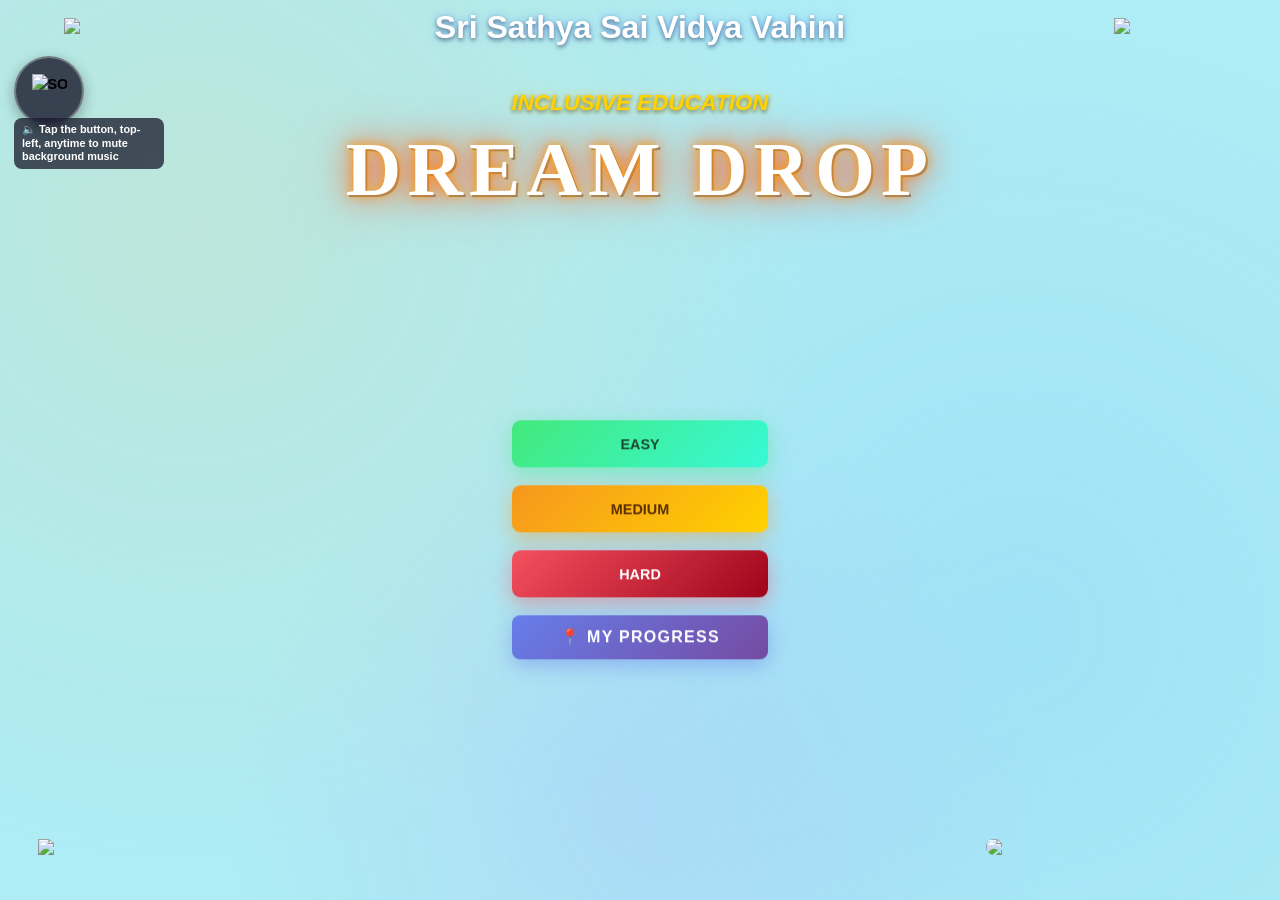
==== home.html @ dac6509e "Merge pull request #1 from sathvik23bit/main all required updates donw" ====
<!DOCTYPE html>
<html lang="en">

<head>
  <meta charset="UTF-8">
  <!-- =====================================================
       MOBILE/TABLET SUPPORT ADDED:
       Updated viewport meta tag.
       - Added maximum-scale=1 to prevent iOS auto-zoom on input focus
       - Added user-scalable=no to prevent accidental pinch-zoom during gameplay
       The original width=device-width, initial-scale=1.0 is kept.
       ===================================================== -->
  <meta name="viewport" content="width=device-width, initial-scale=1.0, minimum-scale=1.0, maximum-scale=1.0, user-scalable=no, viewport-fit=cover">
  <title>Ball Game</title>
  <link rel="stylesheet" type="text/css" href="stylee.css">
</head>

<body id="fidrat-home">
  <div id="rotate-block">
    <div id="rotate-icon">&#8635;</div>
    <h2>Rotate your device</h2>
    <p>Please turn your phone to landscape mode.</p>
  </div>
  <div id="player-badge" style="display:none;position:fixed;top:10px;left:10px;z-index:5000;align-items:center;gap:8px;background:rgba(255,255,255,0.92);border-radius:40px;padding:4px 12px 4px 4px;box-shadow:0 4px 14px rgba(0,0,0,0.18);cursor:pointer;" onclick="window.location.href='index.html'">
    <div id="pb-frame" style="width:36px;height:36px;border-radius:50%;overflow:hidden;border:3px solid #4b2e83;flex-shrink:0;"><img id="pb-photo" src="" style="width:100%;height:100%;object-fit:cover;"></div>
    <span id="pb-name" style="font-weight:800;font-size:13px;color:#1a1a2e;max-width:90px;white-space:nowrap;overflow:hidden;text-overflow:ellipsis;"></span>
    <span style="font-size:10px;color:#888;">▼</span>
  </div>
  <div id="device-block">
    <!-- =====================================================
         MOBILE/TABLET SUPPORT ADDED:
         Updated message — now only very small phones (< 400px) see this.
         Tablets and larger devices are allowed to play.
         ===================================================== -->
    <h1>🚫 Screen Too Small</h1>
    <p>This game works best on a tablet, laptop, or desktop.<br>
      Please use a larger screen to play.</p>
  </div>

  <div id="focus-block">
    <h2>⚠️ Game Paused</h2>
    <p>Please return to the game window to continue.</p>
  </div>




  <div class="header">

    <!-- Audio toggle moved to the in-game taskbar (right side).
         This wrapper is kept off-screen so existing sound logic
         (toggleBackgroundAudio) still works without breaking layout. -->
    <div class="container1" style="position:fixed;top:-200vh;left:-200vw;pointer-events:none;">
      <label class="switch">
        <input type="checkbox" class="hidden" id="audio_setting" checked>
        <div class="slider"></div>
        <img id="audio_icon_off" class="audio_icon" src="Images\Common_Images\audio_off.png" alt="Audio Off">
        <img id="audio_icon_on" class="audio_icon" src="Images\Common_Images\audio_on.png" alt="Audio On">
      </label>
    </div>

  </div>
  <!--
  <div id="loggedin">
    <img src="Images/Common_Images/avtar.png" alt=Avtar">
    <label id="Name_Log">Name : </label>
  </div>-->

  <h1 id="game-title">Dream Drop</h1>

  <!-- Always-visible mute button — Point 2 fix (proper): the taskbar mute
       button only appears once a level is running. This one is visible
       from page load, on the menu screen, before any level starts, so
       audio can genuinely be muted "at any point while using the app". -->
  <button id="global-mute-btn" onclick="globalMuteToggle()" title="Mute / Unmute">
    <img id="global-mute-icon" src="Images/Common_Images/audio_on.png" alt="Sound">
  </button>
<p id="mute-hint">🔈 Tap the button, top-left, anytime to mute background music</p>
  <div class="buttons" id="menu-buttons">
    <button id="easyBtn">Easy</button>
    <button id="mediumBtn">Medium</button>
    <button id="hardBtn">Hard</button>
    <button id="roadmapBtn" onclick="window.location.href='roadmap.html'">📍 My Progress</button>
  </div>

  <!--<button id="start-button">Start Game</button>-->


  <div id="instruction-modal" class="modal">
    <div class="modal-content1">
      <p>Click on the balls!</p>
      <button id="ok">Okay</button>
    </div>
  </div>

  <div id="instruction-modal2" class="modal" style="display: none;">
    <div class="instruction-content">
      <p>Drag the ball and drop it into the basket</p>
      <button id="start-level2-button">Start Level 2</button>
    </div>
  </div>




  <p id="para">Sri Sathya Sai Vidya Vahini </p>
  <p id="para1">INCLUSIVE EDUCATION</p>

  <img src="Images\Common_Images\vv.png" id="vv">
  <img src="Images\Common_Images\ie.png" id="ie">

  <!-- MOBILE/TABLET SUPPORT:
       Wrapped in #kids-row so on phone they sit side by side
       in a flex row below the buttons instead of overlapping. -->
  <div id="kids-row">
    <img src="Images\Common_Images\prem.png" id="prem">
    <img src="Images\Common_Images\shanti.png" id="shanti">
  </div>

  <div id="overlay" class="overlay">

  </div>

 

  <div id="gameOver" class="over">
    <img src="Images\Common_Images\shanti_overlay.png" alt="Left Image" class="left-image">
    <img src="Images\Common_Images\prem_overlay.png" alt="Right Image" class="right-image">
    <div class="game">
      <p id="gameOverMessage">Do you want to restart?</p>
      <button id="restartBtn">Restart</button>
      <button id="quitBtn">Quit</button>
      <button id="next">Next</button>
      <!-- MY PROGRESS button in game over modal — always visible after any level -->
      <button id="progressBtn" onclick="window.location.href='roadmap.html'">📍 My Progress</button>
      <button id="analytics-btn" onclick="analyticsOpen()">📊 View Analytics</button>
    </div>
  </div>


  <div id="game-area"></div>
  <div id="score">Score: <span id="score-value">0</span></div>
  <div id="time">Time: <span id="time-value">0</span></div>
<div id="basket"><img src="./Images/Dream_Drop/basket.png" alt="basket" draggable="false"></div>  <div class="obstacle"></div>
  <div id="maze"></div>

  <!-- =====================================================
       LIVE FEEDBACK ADDED (Point 5):
       1. #emoji-burst — shows floating emojis on score events
       2. #mascot-message — speech bubble above mascots
       3. #feedback-flash — full screen color flash on success/fail
       ===================================================== -->

  <!-- Floating emoji that appears and flies up on good/bad events -->
  <div id="emoji-burst"></div>

  <!-- Speech bubble shown above the mascots during gameplay -->
  <div id="mascot-message">
    <span id="mascot-text"></span>
  </div>

  <!-- Full screen color flash (green = good, red = bad) -->
  <div id="feedback-flash"></div>

  
  <div id="game-taskbar">
    <div id="tb-lvl-wrap">LVL<br><strong id="tb-lvl-num">1</strong></div>
    <div class="tb-sep"></div>
    <button class="tb-btn" id="tb-snd" onclick="tbSound()" title="Sound">
      <img id="tb-snd-img" src="Images/Common_Images/audio_on.png" alt="Sound"></button>
    <div class="tb-sep"></div>
    <div id="tb-timer-wrap">⏱<br><strong id="tb-timer-num">0s</strong></div>
    <div class="tb-sep"></div>
    <button class="tb-btn" id="tb-pause" onclick="tbPause()" title="Pause">⏸</button>
    <div class="tb-sep"></div>
    <button class="tb-btn" id="tb-restart" onclick="tbRestart()" title="Restart">🔄</button>
  </div>

  <div id="an-overlay">
    <div id="an-panel">
      <div id="an-header">
        <span id="an-title">Mouse Analytics — <span id="an-lvl-badge">—</span></span>
        <button class="an-hdr-btn" onclick="analyticsClose()">✕ Close</button>
      </div>
      <div id="an-stats">
        <div class="an-card"><div class="an-lbl">Points</div><div class="an-val" id="an-pts">0</div></div>
        <div class="an-card"><div class="an-lbl">Avg speed</div><div class="an-val" id="an-spd">0 px/s</div></div>
        <div class="an-card"><div class="an-lbl">Path length</div><div class="an-val" id="an-len">0 px</div></div>
        <div class="an-card"><div class="an-lbl">Hesitations</div><div class="an-val" id="an-hes">0</div></div>
        <div class="an-card"><div class="an-lbl">Duration</div><div class="an-val" id="an-dur">0s</div></div>
      </div>
      <div id="an-body">
        <div id="an-canvas-col">
          <div id="an-chk-row">
            <label><input type="checkbox" id="an-chk-heat" checked> Heatmap</label>
            <label><input type="checkbox" id="an-chk-path" checked> Path trail</label>
          </div>
          <div id="an-canvas-wrap">
            <canvas id="an-cv-heat"></canvas><canvas id="an-cv-path"></canvas><canvas id="an-cv-main"></canvas>
          </div>
          <div id="an-fb"><span id="an-fb-dot"></span><span id="an-fb-msg">Play a level to see analytics.</span></div>
        </div>
        <div id="an-sidebar">
          <div class="an-sec"><div class="an-sec-ttl">Speed over time</div><div style="position:relative;height:80px;"><canvas id="an-cv-spd"></canvas></div></div>
          <div class="an-sec"><div class="an-sec-ttl">Movement breakdown</div><div id="an-pattern"></div></div>
          <div class="an-sec"><div class="an-sec-ttl">Zone activity</div><div id="an-zones"></div></div>
        </div>
      </div>
    </div>
  </div>

  <script src="https://cdnjs.cloudflare.com/ajax/libs/Chart.js/4.4.1/chart.umd.js"></script>
  <script src="firebase-config.js"></script>
  <script>
  (function() {
    var pid = localStorage.getItem('dreamdrop_current_player');
    if (!pid) return;
    var badge = document.getElementById('player-badge');
    var isGuest = !!localStorage.getItem('dreamdrop_guest_session');
    if (isGuest) {
      if (badge) {
        badge.style.display = 'flex';
        document.getElementById('pb-photo').style.display = 'none';
        document.getElementById('pb-name').textContent = 'Guest';
        document.getElementById('pb-frame').style.borderColor = '#4b2e83';
      }
      return;
    }
    try {
      var players = JSON.parse(localStorage.getItem('dreamdrop_players') || '[]');
      var player = players.find(function(p){ return p.id === pid; });
      if (!player) return;
      if (badge) {
        badge.style.display = 'flex';
        document.getElementById('pb-photo').src = player.photo || '';
        document.getElementById('pb-name').textContent = player.name;
        document.getElementById('pb-frame').style.borderColor = player.jerseyColor || '#4b2e83';
      }
    } catch(e) {}
  })();
  </script>

  <script src="scriptt.js"></script>
  <!-- Sync existing #time-value to taskbar timer -->
  <script>
    (function() {
      setInterval(function() {
        var src = document.getElementById('time-value');
        var dst = document.getElementById('tb-timer-num');
        if (!src || !dst) return;
        var raw = (src.innerText || src.textContent || '0').replace(/s/g, '').trim();
        dst.textContent = raw + 's';
      }, 500);
    })();
  </script>
  <!-- progress.js is now embedded inside scriptt.js -->
</body>

</html>
---- stylee.css ----
/* =============================================================
   DREAM DROP — FULLY RESPONSIVE CSS
   Philosophy: Everything uses vw/vh/vmin/clamp/% so the game
   looks proportionally identical on desktop, laptop, tablet,
   and phone. NO fixed pixel values anywhere (except box-shadows).
   Flex is used throughout for centering and layout.
   ============================================================= */

   /* here we just updating the my progres bug itself */

/* ---- Reset & Base ---- */
*, *::before, *::after {
  box-sizing: border-box;
  margin: 0;
  padding: 0;
}

html, body {
  width: 100%;
  height: 100%;
  margin: 0;
  padding: 0;
  overflow: hidden;
  font-family: Arial, sans-serif;
  background-color: rgb(174, 237, 245);
  background-image: url("./Images/Common_Images/bg2.jpg");
  background-repeat: no-repeat;
  /* FIX: cover fills the screen without stretching or distorting */
  background-size: cover;
  background-position: center;
}

/* ---- Root body = the full game container ---- */
#fidrat-home {
  width: 100vw;
  height: 100vh;
  overflow: hidden;
  position: relative;
  display: flex;
  justify-content: center;
  align-items: center;
  flex-direction: column;
  background-image: url("./Images/Common_Images/bg2.jpg");
  background-repeat: no-repeat;
  /* FIX: cover maintains aspect ratio — no stretching */
  background-size: cover;
  background-position: center;
  background-color: rgb(174, 237, 245);
}

/* ---- Device Block (very tiny screens only) ---- */
#device-block {
  position: fixed;
  inset: 0;
  background: linear-gradient(135deg, #cce7ff, #f3e8ff);
  display: none;
  justify-content: center;
  align-items: center;
  flex-direction: column;
  z-index: 99999;
  text-align: center;
  gap: 2vh;
}

#device-block h1 {
  font-size: clamp(1.2rem, 4vw, 3rem);
  color: #4b2e83;
}

#device-block p {
  font-size: clamp(0.8rem, 2vw, 1.5rem);
  color: #333;
  max-width: 80vw;
}

/* ---- Focus/Pause Block ---- */
#focus-block {
  position: fixed;
  inset: 0;
  background: rgba(20, 20, 40, 0.85);
  color: white;
  display: none;
  z-index: 100000;
  text-align: center;
  justify-content: center;
  align-items: center;
  flex-direction: column;
  pointer-events: all;
  gap: 2vh;
}

#focus-block h2 { font-size: clamp(1rem, 3vw, 2.5rem); }
#focus-block p  { font-size: clamp(0.7rem, 1.5vw, 1.2rem); }

/* ---- Game Area ---- */
#game-area {
  position: absolute;
  width: 100%;
  height: 100%;
  overflow: hidden;
  pointer-events: none;
}

#overlay, #maze { pointer-events: none; }

/* =============================================================
   HOME SCREEN
   ============================================================= */

/* Logos top corners */
#vv {
  width: 10vw;
  height: auto;
  position: absolute;
  top: 2vh;
  right: 3vw;
}

#ie {
  width: 9vw;
  height: auto;
  position: absolute;
  top: 2vh;
  left: 5vw;
}

/* Organisation name */
#para {
  position: absolute;
  font-size: clamp(0.8rem, 2.5vw, 2rem);
  font-weight: bold;
  text-shadow: 2px 2px 4px rgba(13,11,11,0.5);
  color: rgb(68, 77, 198);
  top: 1vh;
  text-align: center;
  z-index: 1;
}

#para1 {
  position: absolute;
  font-size: clamp(0.6rem, 1.8vw, 1.4rem);
  font-style: oblique;
  font-weight: bold;
  text-shadow: 2px 2px 4px rgba(13,11,11,0.3);
  color: green;
  top: 10vh;
  text-align: center;
  z-index: 1;
}

/* Game title */
#game-title {
  position: absolute;
  font-size: clamp(1.2rem, 5vw, 4rem);
  color: brown;
  text-align: center;
  top: 14vh;
  text-transform: uppercase;
  letter-spacing: 0.5vw;
  text-shadow: 2px 2px 4px rgba(13,11,11,0.6);
  align-self: center;
  z-index: 1;
}

/* #kids-row wraps both character images.
   On desktop: invisible wrapper, children use absolute positioning.
   On phone (<700px): becomes a flex row so kids sit side by side. */
#kids-row {
  position: static;
  width: 0;
  height: 0;
  overflow: visible;
}

/* Character images — desktop: absolute left/right corners */
#prem {
  width: 20vw;
  height: auto;
  max-height: 55vh;
  position: absolute;
  bottom: 5vh;
  left: 3vw;
  object-fit: contain;
}

#shanti {
  width: 20vw;
  height: auto;
  max-height: 55vh;
  position: absolute;
  bottom: 5vh;
  right: 3vw;
  border-radius: 2vw;
  object-fit: contain;
}

/* =============================================================
   DIFFICULTY BUTTONS (Easy / Medium / Hard)
   Positioned at the exact center of the screen horizontally,
   which places them between the two character images.
   left: 50% + translateX(-50%) = true horizontal center.
   top: 55% places them in the lower-center of the screen
   where the characters are, vertically aligned with them.
   ============================================================= */
.buttons {
  position: absolute;
  left: 50%;
  top: 60%;
  transform: translate(-50%, -50%);
  display: flex;
  flex-direction: column;
  align-items: center;
  gap: 2vh;
  z-index: 2;
  width: 20vw;
  min-width: 140px;
}

/* Individual difficulty buttons sit inside the flex container */
#easyBtn, #mediumBtn, #hardBtn, #roadmapBtn {
  position: relative;
  width: 100%;
}

/* =============================================================
   UNIVERSAL BUTTON STYLE
   clamp() ensures font never overflows at any window size.
   white-space: nowrap stops text from wrapping inside button.
   padding in vw/vh so it scales proportionally.
   ============================================================= */
button {
  box-sizing: border-box;
  appearance: none;
  backdrop-filter: blur(10px);
  border: 0.3vh solid #afdbf8;
  border-color: #afdbf8;
  color: #000000;
  border-radius: 0.6em;
  box-shadow: 0 0 40px 40px #afdbf8 inset, 0 0 0 0 #afc7f8;
  transition: all 150ms ease-in-out;
  cursor: pointer;
  font-size: clamp(0.55rem, 1.6vh, 1.1rem); /* Scales — never overflows */
  font-weight: 700;
  font-family: 'Montserrat', sans-serif;
  text-transform: uppercase;
  text-align: center;
  white-space: nowrap;       /* Text stays on one line */
  line-height: 1.4;
  padding: 1.5vh 1.5vw;     /* Scales with viewport */
  margin: 0;
  width: 100%;
}

button:hover {
  box-shadow: 0 0 10px 0 #afdbf8 inset, 0 0 10px 4px #afdbf8;
  color: #000000;
}

#restartBtn, #quitBtn, #next {
  display: block;
  margin: 1.5vh auto;
  width: 60%;
}

/* My Progress button inside game over modal */
#progressBtn {
  display: none;          /* JS shows this when level ends */
  margin: 1.5vh auto 0;
  width: 60%;
  white-space: normal; 
  background: rgba(175, 219, 248, 0.7);
  border: none;
  border-radius: 0.5em;
  padding: 1vh 0;
  font-size: clamp(0.7rem, 1.5vw, 0.95rem);
  font-weight: bold;
  color: #333;
  cursor: pointer;
  letter-spacing: 0.05em;
  transition: background 0.2s;

}
#progressBtn:hover { background: rgba(175, 219, 248, 1); }

/* ---- Audio Toggle ---- */
.container1 {
  position: absolute;
  top: 1vh;
  left: 50%;
  transform: translateX(-50%);
  width: 8vw;
  height: 5vh;
  z-index: 1000;
  display: flex;
  align-items: center;
  justify-content: center;
  color: #666;
}

.hidden { display: none; }

.slider {
  position: absolute;
  top: 1vh;
  left: 1vw;
  width: 3.5vw;
  height: 3vh;
  border-radius: 30vh;
  transition: .4s;
}

.slider:before {
  position: absolute;
  content: "";
  height: 3vh;
  width: 1.5vw;
  right: 0;
  bottom: 0;
  background: #fff;
  border-radius: 50%;
  transition: .4s;
  box-shadow: 0 0 3px gray;
}

#audio_setting:checked + .slider { background: #fce1e4; }
#audio_setting:not(:checked) + .slider { background: #e38792; }
#audio_setting:not(:checked) + .slider:before { right: 2vw; }

.container1 .audio_icon { position: absolute; top: 100vh; right: 100vw; }
.container1 .audio_icon:hover { color: salmon; }

.container1 #audio_icon_off {
  top: 0; right: 1vw;
  width: 3vw; height: 5vh;
  cursor: pointer;
}

.container1 #audio_icon_on {
  top: 0; left: 6vw;
  width: 3vw; height: 5vh;
  cursor: pointer;
}

/* Sound toggle moved to in-game taskbar — these legacy icons must
   never be visible, even when JS toggles their inline display style. */
#audio_icon_off, #audio_icon_on {
  display: none !important;
}

/* =============================================================
   INSTRUCTION MODALS
   Centered with flex. Padding and font in vw/vh.
   ============================================================= */
.modal {
  display: none;
  position: fixed;
  inset: 0;
  z-index: 10000;
  width: 100%;
  height: 100%;
  background-color: rgba(36, 35, 36, 0.8);
  justify-content: center;
  align-items: center;
}

/* FIXED: When JS sets display:block on modals, override to flex for centering */
.modal[style*="display: block"],
.modal[style*="display:block"] {
  display: flex !important;
  justify-content: center;
  align-items: center;
}

.modal-content1,
.instruction-content {
  text-align: center;
  font-size: clamp(0.9rem, 2.5vw, 2rem);
  background-color: rgb(201, 177, 246);
  padding: 4vh 4vw;
  width: clamp(260px, 60vw, 700px);
  border-radius: 4vw;
  box-shadow: 4px 4px 2px 1px rgba(0,0,0,.5);
  backdrop-filter: blur(4px);
}

.modal-content {
  margin-right: 10vw;
  margin-left: 45vw;
}

.close {
  color: #aaa;
  float: right;
  font-size: clamp(1rem, 2vw, 1.8rem);
  font-weight: bold;
  cursor: pointer;
}
.close:hover { color: black; }

/* =============================================================
   GAME OVER MODAL
   FIXED: #gameOver uses display:flex for centering but JS sets
   display:block which breaks it. Solution: use a wrapper approach
   where the overlay IS the flex container.
   ============================================================= */
.over {
  display: none;
  position: fixed;
  inset: 0;
  z-index: 998;
  background-color: rgba(0,0,0,0.5);
}

#gameOver {
  position: fixed;
  inset: 0;
  width: 100vw;
  height: 100vh;
  display: none;                 /* JS switches this to flex via style */
  justify-content: center;
  align-items: center;
  text-align: center;
  user-select: none;
  backdrop-filter: blur(5px);
  background-color: rgba(27,27,27,0.5);
  z-index: 999;
}

/* FIXED: When JS sets display:block, override back to flex so centering works */
#gameOver[style*="display: block"],
#gameOver[style*="display:block"] {
  display: flex !important;
}

/* Card inside game over —
   Narrow enough to NOT cover the characters on either side.
   Characters are ~20vw wide each, so card stays in middle ~30vw. */
.game {
  background-color: rgb(238, 217, 250);
  border-radius: 4vw;
  padding: 3vh 3vw;
  box-shadow: 4px 4px 2px 1px rgba(0,0,0,.5);
  width: clamp(200px, 30vw, 400px);
  text-align: center;
  font-family: sans-serif;
  font-weight: bold;
  font-size: clamp(0.85rem, 1.8vw, 1.4rem);
  position: relative;
  /* Fix: dialog text was getting covered by the mascot images on some
     tablet widths because the mascots sat above it in stacking order.
     The card must always win — mascots are decorative, text is not. */
  z-index: 1002;
}

/* Side character images — positioned so they stand beside the card.
   Fix: previously only `height` was capped, so on narrower viewports the
   auto-computed width grew large enough to slide under the dialog card
   and overlap its text. Capping max-width keeps them clear of the card,
   and dropping their z-index below .game means any residual overlap no
   longer hides text. pointer-events:none stops them intercepting clicks
   meant for the dialog buttons. */
.left-image, .right-image {
  position: absolute;
  top: 50%;
  transform: translateY(-50%);
  height: 55vh;
  width: auto;
  max-width: 22vw;
  object-fit: contain;
  z-index: 1000;
  pointer-events: none;
}
.left-image  { left: 3vw; }
.right-image { right: 3vw; }

/* Mid-width tablets/laptops (portrait tablets, small laptops) — the range
   where the overlap was reported. Shrink mascots further and give the
   card a touch more breathing room so text never sits under an image. */
@media (max-width: 900px) and (min-width: 481px) {
  .left-image, .right-image { max-width: 16vw; height: 40vh; }
  .game { width: clamp(200px, 40vw, 380px); }
}

.overlay {
  position: fixed;
  inset: 0;
  background-color: rgba(0,0,0,0.5);
  z-index: 998;
}

/* =============================================================
   BALL
   Uses vmin so it always stays proportional to the smaller
   dimension of the screen — same relative size on any device.
   Ball = 7vmin
   ============================================================= */
.ball {
  position: absolute;
  width: 7vmin;
  height: 7vmin;
  min-width: 44px;
  min-height: 44px;
  border-radius: 50%;
  background-image: url('Images/Dream_Drop/ball1.png');
  background-size: contain;
  background-repeat: no-repeat;
  bottom: 0;
  left: 50%;
  transform: translateX(-50%);
  cursor: grab;
  touch-action: none;
  user-select: none;
  -webkit-user-drag: none;
  z-index: 10;
  transition: transform 150ms linear;
  will-change: left, top;
}

.ball:active  { cursor: grabbing; }
.ball.level1  { cursor: pointer; }

/* =============================================================
   BASKET
   Also uses vmin so it's ALWAYS larger than the ball.
   Ball = 7vmin, Basket = 12vmin wide — proportional on all screens.
   ============================================================= */
#basket {
  display: none;
  position: absolute;
  width: 12vmin;
  height: 14vmin;
  min-width: 64px;
  min-height: 74px;
  user-select: none;
  z-index: 9;
  pointer-events: none;
}

#basket > img {
  width: 100%;
  height: 100%;
  object-fit: contain;
}

/* =============================================================
   SCORE & TIME
   clamp() so readable at any size, positioned in vw from right.
   ============================================================= */
#score {
  position: absolute;
  display: none;
  top: 2vh;
  right: 22vw;
  font-size: clamp(0.8rem, 2.5vw, 1.6rem);
  font-weight: bold;
  user-select: none;
  z-index: 100;
}

#time {
  position: absolute;
  display: none;
  top: 2vh;
  right: 8vw;
  font-size: clamp(0.8rem, 2.5vw, 1.6rem);
  font-weight: bold;
  user-select: none;
  z-index: 100;
}

/* ---- Obstacles ---- */
.obstacle {
  position: absolute;
  background-image: url("Images/Dream_Drop/obstacle.png");
  background-repeat: repeat;
  z-index: 1;
  pointer-events: none;
}

/* ---- Animations ---- */
@keyframes drop-animation1 {
  0%   { transform: scale(1); opacity: 1; }
  100% { transform: scale(0); opacity: 0; }
}

.drop-animation {
  animation: drop-animation1 1.5s ease forwards;
  pointer-events: none;
}

.blur-background { filter: blur(7px); }

/* =============================================================
   TOUCH DEVICE OVERRIDES
   Added by JS only on real touch screens (pointer: coarse).
   Resizing a laptop browser does NOT trigger these.
   Ball and basket increase together so ratio is preserved.
   ============================================================= */
body.is-touch-device .ball {
  width: 10vmin;
  height: 10vmin;
  min-width: 56px;
  min-height: 56px;
}

body.is-touch-device #basket {
  width: 17vmin;
  height: 19vmin;
  min-width: 85px;
  min-height: 95px;
}

body.is-touch-device button {
  font-size: clamp(0.8rem, 2.5vh, 1.4rem);
  padding: 2vh 2.5vw;
}

/* Phone specific — hide heavy images to save space */
body.is-phone #prem,
body.is-phone #shanti,
body.is-phone .left-image,
body.is-phone .right-image {
  display: none;
}

body.is-phone .game   { width: 85vw; }
body.is-phone .buttons { width: 50vw; right: 50%; transform: translate(50%, -50%); }

/* =============================================================
   RESPONSIVE LAYOUT — MEDIA QUERIES
   These handle LAYOUT changes based on available screen space.
   Ball/basket sizes stay vmin-based — only layout changes here.
   ============================================================= */

/* --- Narrow screens < 700px (phones/small tablets) --- */
@media (max-width: 700px) {

  /* Switch the whole home screen to a vertical flex column
     so everything stacks: title → buttons → kids row */
  #fidrat-home {
    justify-content: flex-start;
    padding-top: 2vh;
    gap: 0;
  }

  /* Org name and subtitle — centered at top */
  #para {
    position: relative;
    top: auto;
    font-size: clamp(0.85rem, 3.5vw, 1.4rem);
    margin-top: 1vh;
    text-align: center;
    z-index: 1;
  }

  #para1 {
    position: relative;
    top: auto;
    font-size: clamp(0.7rem, 3vw, 1.1rem);
    margin-top: 0.5vh;
    text-align: center;
    z-index: 1;
  }

  /* Game title — centered, below the org names */
  #game-title {
    position: relative;
    top: auto;
    font-size: clamp(1.4rem, 7vw, 2.5rem);
    margin-top: 1vh;
    text-align: center;
    align-self: center;
  }

  /* Difficulty buttons — centered in the middle */
  .buttons {
    position: relative;
    left: auto;
    top: auto;
    transform: none;
    width: 65vw;
    min-width: 180px;
    align-self: center;
    margin-top: 3vh;
    gap: 1.5vh;
  }

  /* #kids-row becomes a visible flex row at the bottom —
     kids sit side by side below the buttons */
  #kids-row {
    position: relative;
    width: 100vw;
    height: auto;
    overflow: visible;
    display: flex;
    flex-direction: row;
    justify-content: space-between;
    align-items: flex-end;
    align-self: stretch;
    margin-top: auto;   /* Push kids to the bottom of the flex column */
  }

  /* Character images — relative inside the flex row */
  #prem, #shanti {
    display: block;
    position: relative;
    bottom: auto;
    left: auto;
    right: auto;
    width: 40vw;
    height: auto;
    max-height: 30vh;
    object-fit: contain;
    border-radius: 0;
  }

  /* Logos — smaller */
  #vv { width: 13vw; top: 1vh; right: 2vw; }
  #ie { width: 11vw; top: 1vh; left: 6vw;  }

  /* Game Over card — full usable width, no side images */
  .game {
    width: 82vw;
    font-size: clamp(0.9rem, 3.5vw, 1.3rem);
    padding: 4vh 5vw;
  }

  /* Hide side character images in game over overlay */
  .left-image, .right-image {
    display: none;
  }

  /* Instruction modals — full width */
  .modal-content1,
  .instruction-content {
    width: 82vw;
    font-size: clamp(0.9rem, 4vw, 1.5rem);
    padding: 4vh 5vw;
    border-radius: 6vw;
    margin: 0 auto;
  }

  /* Score/time — opposite top corners */
  #score {
    right: auto;
    left: 3vw;
    top: 1.5vh;
    font-size: clamp(0.75rem, 3.5vw, 1rem);
  }

  #time {
    right: 3vw;
    top: 1.5vh;
    font-size: clamp(0.75rem, 3.5vw, 1rem);
  }

  #restartBtn, #quitBtn, #next, #progressBtn { width: 80%; }
}

/* --- Very narrow portrait phones < 430px --- */
@media (max-width: 430px) {

  .buttons { width: 72vw; }
  .game    { width: 90vw; }

  #prem, #shanti {
    width: 44vw;
    max-height: 26vh;
  }

  .container1 {
    left: auto;
    right: 2vw;
    transform: none;
  }
}

/* =============================================================
   LIVE FEEDBACK — POINT 5
   Emoji bursts, mascot speech bubble, screen flash
   ============================================================= */

/* ---- Emoji Burst ----
   A single emoji that pops up at the event location and floats up */
#emoji-burst {
  position: fixed;
  pointer-events: none;
  z-index: 99998;
  font-size: clamp(1.5rem, 5vmin, 3.5rem);
  display: none;
  user-select: none;
  /* Animation applied via JS */
}

@keyframes emoji-float {
  0%   { opacity: 1; transform: translateY(0) scale(1); }
  60%  { opacity: 1; transform: translateY(-8vh) scale(1.3); }
  100% { opacity: 0; transform: translateY(-16vh) scale(0.8); }
}

/* Multiple emoji particles spawned by JS */
.emoji-particle {
  position: fixed;
  pointer-events: none;
  z-index: 99998;
  font-size: clamp(1.2rem, 4vmin, 2.8rem);
  user-select: none;
  animation: emoji-float 1s ease-out forwards;
}

/* ---- Mascot Speech Bubble ----
   Appears above the mascot images with encouraging text */
#mascot-message {
  position: fixed;
  bottom: 22vh;
  left: 50%;
  transform: translateX(-50%);
  background: white;
  border-radius: 2vw;
  padding: 1vh 2vw;
  font-size: clamp(0.8rem, 2vw, 1.3rem);
  font-weight: bold;
  color: #4b2e83;
  box-shadow: 0 4px 12px rgba(0,0,0,0.2);
  z-index: 99997;
  display: none;
  pointer-events: none;
  white-space: nowrap;
  /* Arrow pointing down toward mascots */
}

/* Triangle arrow at bottom of speech bubble */
#mascot-message::after {
  content: '';
  position: absolute;
  bottom: -1.2vh;
  left: 50%;
  transform: translateX(-50%);
  border-left: 1.2vw solid transparent;
  border-right: 1.2vw solid transparent;
  border-top: 1.5vh solid white;
}

@keyframes bubble-pop {
  0%   { opacity: 0; transform: translateX(-50%) scale(0.5); }
  40%  { opacity: 1; transform: translateX(-50%) scale(1.1); }
  70%  { transform: translateX(-50%) scale(0.95); }
  100% { opacity: 1; transform: translateX(-50%) scale(1); }
}

/* ---- Mascot Bounce Animation ----
   Applied to #prem and #shanti via JS on score events */
@keyframes mascot-happy {
  0%   { transform: translateY(0) rotate(0deg); }
  20%  { transform: translateY(-3vh) rotate(-5deg); }
  40%  { transform: translateY(0) rotate(5deg); }
  60%  { transform: translateY(-2vh) rotate(-3deg); }
  80%  { transform: translateY(0) rotate(2deg); }
  100% { transform: translateY(0) rotate(0deg); }
}

@keyframes mascot-sad {
  0%   { transform: translateX(0); }
  20%  { transform: translateX(-1vw); }
  40%  { transform: translateX(1vw); }
  60%  { transform: translateX(-0.5vw); }
  80%  { transform: translateX(0.5vw); }
  100% { transform: translateX(0); }
}

/* Class added/removed by JS */
#prem.mascot-bounce,
#shanti.mascot-bounce {
  animation: mascot-happy 0.7s ease;
}

#prem.mascot-shake,
#shanti.mascot-shake {
  animation: mascot-sad 0.5s ease;
}

/* ---- Full Screen Flash ----
   Brief green/red overlay flash on success/fail */
#feedback-flash {
  position: fixed;
  inset: 0;
  z-index: 99996;
  pointer-events: none;
  opacity: 0;
  display: none;
}

@keyframes flash-success {
  0%   { opacity: 0.35; }
  100% { opacity: 0; }
}

@keyframes flash-fail {
  0%   { opacity: 0.3; }
  100% { opacity: 0; }
}

#feedback-flash.success {
  display: block;
  background: #00e676;
  animation: flash-success 0.5s ease-out forwards;
}

#feedback-flash.fail {
  display: block;
  background: #ff1744;
  animation: flash-fail 0.5s ease-out forwards;
}

/* ---- Basket hint arrow — bounces above basket on wrong drop ---- */
@keyframes arrow-bounce {
  0%   { transform: translateY(0); }
  100% { transform: translateY(-12px); }
}

/* ---- My Progress button — home screen only, below the difficulty buttons ---- */
#roadmapBtn {
  position: relative;
  width: 100%;
  background: rgba(175, 219, 248, 0.6);
  border: none;
  border-radius: 0.5em;
  padding: 1.2vh 0;
  font-size: clamp(0.75rem, 1.8vw, 1rem);
  font-weight: bold;
  color: #333;
  cursor: pointer;
  white-space: nowrap;
  z-index: 100;
  letter-spacing: 0.08em;
  transition: background 0.2s;
}

#roadmapBtn:hover {
  background: rgba(175, 219, 248, 0.9);
}

/* ============================================================
   VISUAL UPGRADE — Attractive game UI, backgrounds & effects
   ============================================================ */

/* ---------- Smooth rendering for all devices ---------- */
html {
  -webkit-text-size-adjust: 100%;
  text-size-adjust: 100%;
  -webkit-font-smoothing: antialiased;
  -moz-osx-font-smoothing: grayscale;
}
* { -webkit-tap-highlight-color: transparent; }

/* ---------- Home screen background stars ---------- */
#fidrat-home {
  background-image: url("./Images/Common_Images/bg2.jpg");
  background-repeat: no-repeat;
  background-size: cover;
  background-position: center;
  position: relative;
  overflow: hidden;
}

/* Floating sparkle particles behind the home screen */
#fidrat-home::before {
  content: '';
  position: fixed;
  inset: 0;
  background:
    radial-gradient(circle at 15% 25%, rgba(255,200,100,0.18) 0%, transparent 50%),
    radial-gradient(circle at 80% 70%, rgba(100,180,255,0.18) 0%, transparent 50%),
    radial-gradient(circle at 50% 90%, rgba(180,100,255,0.12) 0%, transparent 40%);
  pointer-events: none;
  z-index: 0;
}

/* ---------- Game title — glowing neon style ---------- */
#game-title {
  font-family: 'Georgia', serif;
  font-size: clamp(2.5rem, 6vw, 5rem);
  color: #ffffff;
  text-transform: uppercase;
  letter-spacing: 0.08em;
  text-shadow:
    0 0 10px #ff9800,
    0 0 30px #ff5722,
    0 0 60px rgba(255,87,34,0.5),
    2px 2px 0 rgba(0,0,0,0.4);
  animation: title-pulse 3s ease-in-out infinite;
}
@keyframes title-pulse {
  0%, 100% { text-shadow: 0 0 10px #ff9800, 0 0 30px #ff5722, 0 0 60px rgba(255,87,34,0.5), 2px 2px 0 rgba(0,0,0,0.4); }
  50%       { text-shadow: 0 0 20px #ffc107, 0 0 50px #ff9800, 0 0 90px rgba(255,152,0,0.7), 2px 2px 0 rgba(0,0,0,0.4); }
}

/* ---------- Buttons — vibrant pill style ---------- */
#easyBtn {
  background: linear-gradient(135deg, #43e97b 0%, #38f9d7 100%) !important;
  color: #1a4a2e !important;
  box-shadow: 0 6px 20px rgba(67,233,123,0.45), 0 0 0 0 rgba(67,233,123,0.4) !important;
  border: none !important;
  transition: transform 0.15s, box-shadow 0.15s !important;
}
#easyBtn:hover {
  transform: translateY(-3px) scale(1.04);
  box-shadow: 0 10px 28px rgba(67,233,123,0.6), 0 0 0 4px rgba(67,233,123,0.2) !important;
}

#mediumBtn {
  background: linear-gradient(135deg, #f7971e 0%, #ffd200 100%) !important;
  color: #5a3000 !important;
  box-shadow: 0 6px 20px rgba(247,151,30,0.45) !important;
  border: none !important;
  transition: transform 0.15s, box-shadow 0.15s !important;
}
#mediumBtn:hover {
  transform: translateY(-3px) scale(1.04);
  box-shadow: 0 10px 28px rgba(247,151,30,0.65) !important;
}

#hardBtn {
  background: linear-gradient(135deg, #f5515f 0%, #9f041b 100%) !important;
  color: #fff !important;
  box-shadow: 0 6px 20px rgba(245,81,95,0.45) !important;
  border: none !important;
  transition: transform 0.15s, box-shadow 0.15s !important;
}
#hardBtn:hover {
  transform: translateY(-3px) scale(1.04);
  box-shadow: 0 10px 28px rgba(245,81,95,0.65) !important;
}

#roadmapBtn {
  background: linear-gradient(135deg, #667eea 0%, #764ba2 100%) !important;
  color: #fff !important;
  box-shadow: 0 6px 20px rgba(102,126,234,0.45) !important;
  border: none !important;
  transition: transform 0.15s, box-shadow 0.15s !important;
}
#roadmapBtn:hover {
  transform: translateY(-3px) scale(1.04);
  box-shadow: 0 10px 28px rgba(102,126,234,0.65) !important;
}

/* Button press pop */
button:active { transform: scale(0.95) !important; }
#roadmapBtn:active { transform: scale(0.95) !important; }

/* ---------- Game-area background when playing ---------- */
body.game-active #fidrat-home,
#fidrat-home.game-active {
  background: linear-gradient(160deg, #0f2027 0%, #203a43 50%, #2c5364 100%) !important;
}

/* ---------- Score / Time HUD ---------- */
#score, #time {
  background: rgba(0,0,0,0.55);
  backdrop-filter: blur(8px);
  color: #fff;
  border-radius: 2em;
  padding: 0.4vh 1.8vw;
  font-size: clamp(0.9rem, 2vw, 1.4rem) !important;
  font-family: 'Georgia', serif;
  font-weight: 700;
  letter-spacing: 0.05em;
  border: 1.5px solid rgba(255,255,255,0.18);
  box-shadow: 0 2px 12px rgba(0,0,0,0.3);
  top: 1.5vh !important;
}
#score { right: clamp(80px,16vw,220px) !important; }
#time  { right: clamp(20px,5vw,80px) !important; }

/* ---------- Ball glow ---------- */
.ball {
  filter: drop-shadow(0 0 8px rgba(255,120,50,0.7));
  transition: filter 0.1s;
}
.ball:hover {
  filter: drop-shadow(0 0 16px rgba(255,180,50,1));
}

/* ---------- Game-over modal — upgraded ---------- */
.game {
  background: linear-gradient(135deg, rgba(30,10,60,0.97), rgba(70,20,100,0.97)) !important;
  border: 2px solid rgba(255,255,255,0.15) !important;
  border-radius: 1.8em !important;
  box-shadow: 0 24px 64px rgba(0,0,0,0.6), 0 0 0 1px rgba(255,255,255,0.05) !important;
  backdrop-filter: blur(16px);
  color: #fff !important;
  font-size: clamp(1rem, 2vw, 1.5rem) !important;
}
#gameOverMessage {
  color: #fff;
  font-size: clamp(1rem, 2.2vw, 1.6rem);
  margin-bottom: 1.5vh;
  text-shadow: 0 0 10px rgba(255,200,100,0.5);
}
#restartBtn {
  background: linear-gradient(135deg, #43e97b, #38f9d7) !important;
  color: #1a4a2e !important; border: none !important;
}
#quitBtn {
  background: linear-gradient(135deg, #f5515f, #9f041b) !important;
  color: #fff !important; border: none !important;
}
#next {
  background: linear-gradient(135deg, #667eea, #764ba2) !important;
  color: #fff !important; border: none !important;
}
#progressBtn {
  background: linear-gradient(135deg, #f7971e, #ffd200) !important;
  color: #5a3000 !important; border: none !important;
}

/* ---------- Obstacle walls — glowing neon style ---------- */
.obstacle {
  background-image: none !important;
  background: linear-gradient(90deg, #8e2de2, #4a00e0) !important;
  border-radius: 6px;
  box-shadow:
    0 0 8px rgba(142,45,226,0.8),
    0 0 20px rgba(74,0,224,0.5),
    inset 0 1px 0 rgba(255,255,255,0.2);
}

/* ---------- Basket glow ---------- */
#basket {
  filter: drop-shadow(0 0 12px rgba(255,200,50,0.6));
}

/* ---------- Instruction modals ---------- */
.modal-content1, .instruction-content {
  background: linear-gradient(135deg, rgba(50,10,90,0.96), rgba(100,30,150,0.96)) !important;
  color: #fff !important;
  border-radius: 1.5em !important;
  border: 2px solid rgba(255,255,255,0.15) !important;
  box-shadow: 0 16px 48px rgba(0,0,0,0.5) !important;
}
.modal-content1 p, .instruction-content p {
  color: #fff;
  font-size: clamp(1rem, 2.5vw, 1.6rem);
}

/* ---------- Focus / device block ---------- */
#focus-block {
  background: rgba(10,10,30,0.92) !important;
  backdrop-filter: blur(12px);
}
#focus-block h2 { color: #ffd200; text-shadow: 0 0 12px rgba(255,210,0,0.5); }
#focus-block p  { color: rgba(255,255,255,0.8); }

/* ---------- Feedback flash overlay ---------- */
#feedback-flash {
  pointer-events: none;
  position: fixed;
  inset: 0;
  z-index: 99998;
  opacity: 0;
  transition: opacity 0.1s;
}

/* ---------- Emoji burst ---------- */
#emoji-burst {
  position: fixed;
  pointer-events: none;
  z-index: 99999;
  top: 0; left: 0;
}

/* ---------- Mascot message bubble ---------- */
#mascot-message {
  background: rgba(255,255,255,0.95);
  border-radius: 1.2em;
  padding: 0.6em 1.2em;
  font-size: clamp(0.75rem, 1.5vw, 1rem);
  font-weight: bold;
  color: #4b2e83;
  box-shadow: 0 4px 16px rgba(0,0,0,0.2);
  border: 2px solid rgba(102,126,234,0.4);
}

/* ---------- Para texts on home screen ---------- */
#para  { color: #fff; text-shadow: 0 0 8px rgba(100,150,255,0.6), 0 2px 4px rgba(0,0,0,0.5); }
#para1 { color: #ffd200; text-shadow: 0 0 8px rgba(255,200,0,0.6), 0 2px 4px rgba(0,0,0,0.5); }

/* ---------- Roadmap progress button in game-over ---------- */
#progressBtn { margin-top: 1vh; }

/* ---------- Arrow-bounce animation (basket hint) ---------- */
@keyframes arrow-bounce {
  0%   { transform: translateY(0); }
  100% { transform: translateY(-10px); }
}

/* ---------- Drop animation ---------- */
@keyframes drop-animation1 {
  0%   { transform: scale(1.2); opacity: 1; }
  100% { transform: scale(0); opacity: 0; }
}
/* ============================================================ ALL ADDONS ============================================================ */
#rotate-block{display:none;position:fixed;inset:0;background:#1a1a2e;z-index:999999;flex-direction:column;align-items:center;justify-content:center;gap:2vh;text-align:center;padding:4vw;}
#rotate-icon{font-size:clamp(3rem,15vw,5rem);color:#afdbf8;animation:rotate-hint 2s ease-in-out infinite;}
@keyframes rotate-hint{0%{transform:rotate(0deg)}40%{transform:rotate(90deg)}60%{transform:rotate(90deg)}100%{transform:rotate(0deg)}}
#rotate-block h2{font-size:clamp(1.1rem,5vw,1.6rem);color:#fff;font-weight:700;margin:0;}
#rotate-block p{font-size:clamp(0.75rem,3.5vw,1rem);color:rgba(255,255,255,0.65);max-width:80vw;margin:0;}
@media(max-height:500px)and(max-width:900px){#score{position:fixed!important;top:4px!important;left:8px!important;right:auto!important;font-size:clamp(0.65rem,2.5vw,0.9rem)!important;background:rgba(0,0,0,0.55);color:#fff;padding:2px 8px;border-radius:6px;z-index:200;}#time{position:fixed!important;top:4px!important;right:8px!important;left:auto!important;font-size:clamp(0.65rem,2.5vw,0.9rem)!important;background:rgba(0,0,0,0.55);color:#fff;padding:2px 8px;border-radius:6px;z-index:200;}.game{width:70vw!important;padding:2vh 3vw!important;margin:10% auto!important;}.left-image,.right-image{display:none!important;}}
.modal-content{margin-right:auto!important;margin-left:auto!important;}
#gameOver{overflow-y:auto!important;}
#gameOver[style*="display: block"],#gameOver[style*="display:block"]{display:flex!important;overflow-y:auto!important;align-items:flex-start!important;padding:4vh 0!important;}
@media(max-height:600px){.game{margin:2vh auto!important;padding:2vh 3vw!important;}.left-image,.right-image{display:none!important;}}
body.is-touch-device button{min-height:44px;}
#analytics-btn{display:block;margin:1.5vh auto;width:60%;white-space: normal;}
#an-overlay{display:none;position:fixed;inset:0;background:rgba(0,0,0,0.6);z-index:999999;align-items:center;justify-content:center;padding:10px;}
#an-overlay.an-open{display:flex;}
#an-panel{background:#fff;border-radius:14px;width:min(96vw,940px);max-height:92vh;overflow-y:auto;display:flex;flex-direction:column;box-shadow:0 24px 64px rgba(0,0,0,0.5);}
#an-header{display:flex;align-items:center;justify-content:space-between;padding:11px 16px;border-bottom:1px solid #e8eaf0;flex-shrink:0;background:#f8f9ff;border-radius:14px 14px 0 0;}
#an-title{font-size:clamp(0.85rem,1.8vw,1rem);font-weight:700;color:#1a1a2e;}
.an-hdr-btn{font-size:12px!important;padding:4px 12px!important;border-radius:6px!important;border:1px solid #dde!important;background:#fff!important;color:#444!important;cursor:pointer;width:auto!important;margin:0!important;min-height:unset!important;box-shadow:none!important;}
#an-stats{display:grid;grid-template-columns:repeat(5,1fr);gap:8px;padding:10px 14px;border-bottom:1px solid #e8eaf0;flex-shrink:0;}
.an-card{background:#f4f6fb;border-radius:8px;padding:8px 6px;text-align:center;}
.an-lbl{font-size:10px;color:#888;font-weight:700;text-transform:uppercase;letter-spacing:0.06em;margin-bottom:3px;}
.an-val{font-size:clamp(0.9rem,1.8vw,1.15rem);font-weight:800;color:#1a1a2e;}
#an-body{display:grid;grid-template-columns:1fr 210px;gap:12px;padding:12px 14px;flex:1;}
#an-canvas-col{display:flex;flex-direction:column;gap:7px;}
#an-chk-row{display:flex;gap:14px;font-size:12px;color:#555;}
#an-chk-row label{display:flex;align-items:center;gap:4px;cursor:pointer;}
#an-canvas-wrap{position:relative;border-radius:8px;overflow:hidden;border:1px solid #e0e4f0;background:#f0f3ff;}
#an-cv-heat,#an-cv-path{position:absolute;top:0;left:0;width:100%;height:100%;pointer-events:none;}
#an-cv-heat{opacity:0.55;}
#an-cv-main{display:block;width:100%;height:260px;}
#an-fb{display:flex;align-items:center;gap:8px;background:#f4f6fb;border-radius:8px;padding:7px 12px;font-size:12px;color:#555;min-height:34px;}
#an-fb-dot{width:9px;height:9px;border-radius:50%;background:#ccc;flex-shrink:0;}
#an-sidebar{display:flex;flex-direction:column;gap:10px;}
.an-sec{background:#f8f9ff;border-radius:8px;padding:9px 10px;border:1px solid #e8eaf0;}
.an-sec-ttl{font-size:11px;font-weight:700;color:#888;text-transform:uppercase;letter-spacing:0.07em;margin-bottom:7px;}
#an-pattern{display:flex;flex-direction:column;gap:5px;}
#an-zones{display:grid;grid-template-columns:repeat(3,1fr);gap:4px;}
.an-zone-cell{background:#fff;border-radius:5px;padding:5px 3px;text-align:center;border:1px solid #e8eaf0;font-size:10px;}
.an-zone-bar{height:3px;background:#e8eaf0;border-radius:2px;margin:3px 0;overflow:hidden;}
.an-zone-fill{height:100%;background:#378ADD;border-radius:2px;}
@media(max-width:600px){#an-stats{grid-template-columns:repeat(3,1fr);}#an-body{grid-template-columns:1fr;}#an-sidebar{display:none;}}

/* Taskbar */
#game-taskbar{display:none;position:fixed;right:0;top:50%;transform:translateY(-50%);width:clamp(48px,6.5vw,68px);background:rgba(12,10,30,0.88);backdrop-filter:blur(14px);border-radius:16px 0 0 16px;border:1.5px solid rgba(255,255,255,0.12);border-right:none;z-index:100001;flex-direction:column;align-items:center;padding:clamp(10px,1.6vh,18px) 0;gap:clamp(5px,0.9vh,11px);box-shadow:-6px 0 28px rgba(0,0,0,0.45);}

/* Always-visible mute button — shown on the menu screen, hidden once a
   level starts (the in-game taskbar's own mute button takes over then,
   and they share the same underlying #audio_setting state). */
#global-mute-btn{position:fixed;top:56px;left:14px;z-index:100002;width:70px;height:70px;border-radius:50%;border:2px solid rgba(255,255,255,0.3);background:rgba(12,10,30,0.75);backdrop-filter:blur(10px);display:flex;align-items:center;justify-content:center;cursor:pointer;box-shadow:0 4px 14px rgba(0,0,0,0.3);padding:0;}
#global-mute-btn img{width:35px;height:35px;}
#global-mute-btn.gm-muted{background:rgba(220,55,55,0.28);border-color:rgba(220,55,55,0.5);}
#mute-hint{position:fixed;top:118px;left:14px;max-width:150px;font-size:0.68rem;line-height:1.25;color:#fff;font-weight:600;background:rgba(12,10,30,0.7);padding:5px 8px;border-radius:8px;z-index:100002;backdrop-filter:blur(6px);}
body.game-active #mute-hint{display:none;}
#mute-hint.gm-hidden{display:none;}
body.game-active #global-mute-btn{display:none;} /* in-level taskbar's mute button takes over */
#global-mute-btn.gm-hidden{display:none;}

#game-taskbar.tb-on{display:flex;}
#tb-lvl-wrap{color:rgba(255,255,255,0.55);font-size:clamp(0.45rem,0.85vh,0.62rem);font-weight:800;letter-spacing:0.1em;text-transform:uppercase;text-align:center;user-select:none;line-height:1.25;}
#tb-lvl-wrap strong{font-size:clamp(0.9rem,1.7vh,1.15rem);color:#fff;display:block;}
.tb-sep{width:58%;height:1px;background:rgba(255,255,255,0.12);flex-shrink:0;}
.tb-btn{display:flex;align-items:center;justify-content:center;width:clamp(32px,4vw,46px);height:clamp(32px,4vw,46px);background:rgba(255,255,255,0.08);border:1.5px solid rgba(255,255,255,0.14);border-radius:9px;color:#fff;cursor:pointer;font-size:clamp(0.95rem,1.8vh,1.3rem);transition:background 0.15s,transform 0.1s;padding:0;flex-shrink:0;min-height:unset!important;}
.tb-btn:hover{background:rgba(255,255,255,0.2);transform:scale(1.08);}
.tb-btn:active{transform:scale(0.94);}
.tb-btn img{width:clamp(17px,2.4vh,25px);height:clamp(17px,2.4vh,25px);object-fit:contain;filter:brightness(0)invert(1);}
#game-taskbar.snd-off #tb-snd{background:rgba(220,55,55,0.28);border-color:rgba(220,55,55,0.5);}
#tb-timer-wrap{color:rgba(255,255,255,0.55);font-size:clamp(0.45rem,0.85vh,0.62rem);font-weight:800;letter-spacing:0.1em;text-transform:uppercase;text-align:center;user-select:none;line-height:1.25;}
#tb-timer-wrap strong{font-size:clamp(0.9rem,1.7vh,1.15rem);color:#fff;display:block;}
#tb-pause.tb-paused{background:rgba(245,166,35,0.3);border-color:rgba(245,166,35,0.6);color:#ffcc55;}

/* Mascot animations */
#prem,#shanti{transition:transform 0.4s cubic-bezier(0.175,0.885,0.32,1.275);will-change:transform;}
@keyframes mascot-jump{0%{transform:translateY(0)scaleX(1)}25%{transform:translateY(-8vh)scaleX(0.92)rotate(-6deg)}50%{transform:translateY(-12vh)scaleX(1.05)rotate(5deg)}75%{transform:translateY(-4vh)scaleX(0.97)rotate(-2deg)}100%{transform:translateY(0)scaleX(1)}}
@keyframes mascot-clap{0%,100%{transform:rotate(0)translateY(0)}20%{transform:rotate(-12deg)translateY(-1.5vh)}40%{transform:rotate(12deg)translateY(-2.5vh)}60%{transform:rotate(-8deg)translateY(-1.5vh)}80%{transform:rotate(8deg)translateY(-2vh)}}
@keyframes mascot-point-l{0%,100%{transform:rotate(0)translateX(0)}35%{transform:rotate(-15deg)translateX(3vw)}65%{transform:rotate(-12deg)translateX(2.5vw)}}
@keyframes mascot-point-r{0%,100%{transform:rotate(0)translateX(0)}35%{transform:rotate(15deg)translateX(-3vw)}65%{transform:rotate(12deg)translateX(-2.5vw)}}
@keyframes mascot-worry{0%,100%{transform:rotate(0)}15%{transform:rotate(-7deg)translateY(-1vh)}30%{transform:rotate(7deg)}45%{transform:rotate(-5deg)translateY(-0.5vh)}60%{transform:rotate(5deg)}75%{transform:rotate(-3deg)}90%{transform:rotate(3deg)}}
@keyframes mascot-comfort-l{0%{transform:translateX(-130%)rotate(-5deg);opacity:0}50%{transform:translateX(13vw)rotate(4deg);opacity:1}70%{transform:translateX(11vw)rotate(-2deg)}100%{transform:translateX(12vw)rotate(0)}}
@keyframes mascot-comfort-r{0%{transform:translateX(130%)rotate(5deg);opacity:0}50%{transform:translateX(-13vw)rotate(-4deg);opacity:1}70%{transform:translateX(-11vw)rotate(2deg)}100%{transform:translateX(-12vw)rotate(0)}}
@keyframes mascot-retreat-l{0%{transform:translateX(12vw)}100%{transform:translateX(0)}}
@keyframes mascot-retreat-r{0%{transform:translateX(-12vw)}100%{transform:translateX(0)}}
@keyframes mascot-idle{0%,100%{transform:scaleY(1)translateY(0)}50%{transform:scaleY(0.97)translateY(0.3vh)}}
@keyframes mascot-entrance-l{0%{transform:translateX(-150%)rotate(-10deg);opacity:0}70%{transform:translateX(5%)rotate(4deg);opacity:1}85%{transform:translateX(-2%)rotate(-2deg)}100%{transform:translateX(0)rotate(0)}}
@keyframes mascot-entrance-r{0%{transform:translateX(150%)rotate(10deg);opacity:0}70%{transform:translateX(-5%)rotate(-4deg);opacity:1}85%{transform:translateX(2%)rotate(2deg)}100%{transform:translateX(0)rotate(0)}}
#prem.mascot-jump{animation:mascot-jump 0.9s cubic-bezier(0.175,0.885,0.32,1.275);}
#shanti.mascot-jump{animation:mascot-jump 0.9s cubic-bezier(0.175,0.885,0.32,1.275);}
#prem.mascot-clap{animation:mascot-clap 0.8s ease;}
#shanti.mascot-clap{animation:mascot-clap 0.8s ease;}
#prem.mascot-point{animation:mascot-point-l 1.2s ease forwards;}
#shanti.mascot-point{animation:mascot-point-r 1.2s ease forwards;}
#prem.mascot-worry{animation:mascot-worry 1s ease;}
#shanti.mascot-worry{animation:mascot-worry 1s ease;}
#prem.mascot-comfort{animation:mascot-comfort-l 1s cubic-bezier(0.175,0.885,0.32,1.275) forwards;}
#shanti.mascot-comfort{animation:mascot-comfort-r 1s cubic-bezier(0.175,0.885,0.32,1.275) forwards;}
#prem.mascot-retreat{animation:mascot-retreat-l 0.6s ease forwards;}
#shanti.mascot-retreat{animation:mascot-retreat-r 0.6s ease forwards;}
#prem.mascot-idle{animation:mascot-idle 3s ease-in-out infinite;}
#shanti.mascot-idle{animation:mascot-idle 3s ease-in-out infinite;}
#prem.mascot-entrance{animation:mascot-entrance-l 0.8s cubic-bezier(0.175,0.885,0.32,1.275) forwards;}
#shanti.mascot-entrance{animation:mascot-entrance-r 0.8s cubic-bezier(0.175,0.885,0.32,1.275) forwards;}
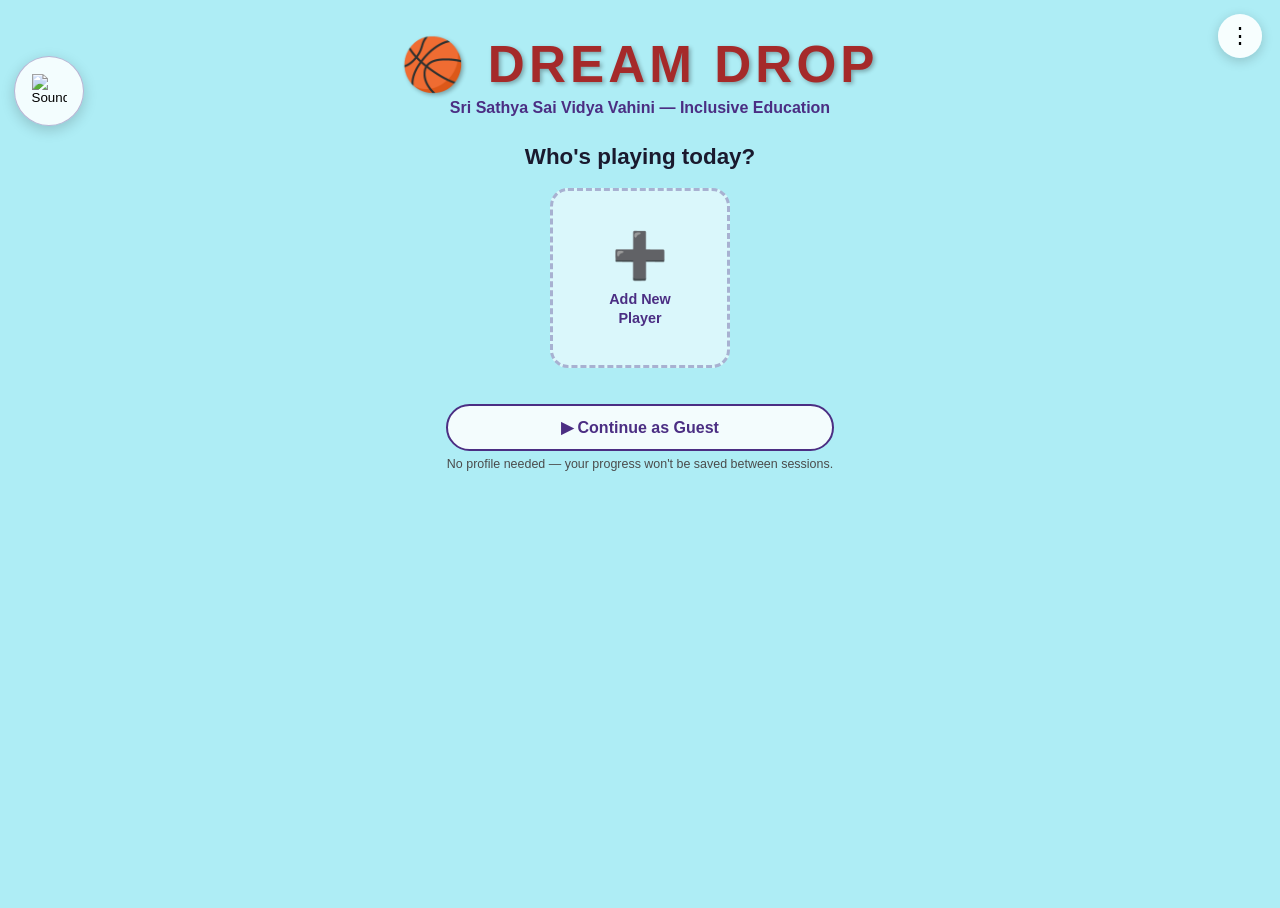
==== commit b5743d41: "update mute hover" ====
--- a/home.html
+++ b/home.html
@@ -1,259 +1,1917 @@
 <!DOCTYPE html>
 <html lang="en">
-
 <head>
   <meta charset="UTF-8">
-  <!-- =====================================================
-       MOBILE/TABLET SUPPORT ADDED:
-       Updated viewport meta tag.
-       - Added maximum-scale=1 to prevent iOS auto-zoom on input focus
-       - Added user-scalable=no to prevent accidental pinch-zoom during gameplay
-       The original width=device-width, initial-scale=1.0 is kept.
-       ===================================================== -->
-  <meta name="viewport" content="width=device-width, initial-scale=1.0, minimum-scale=1.0, maximum-scale=1.0, user-scalable=no, viewport-fit=cover">
-  <title>Ball Game</title>
-  <link rel="stylesheet" type="text/css" href="stylee.css">
+  <meta name="viewport" content="width=device-width, initial-scale=1.0, maximum-scale=1.0, user-scalable=no, viewport-fit=cover">
+  <title>Dream Drop — Who's Playing?</title>
+  <style>
+    *, *::before, *::after { box-sizing: border-box; margin: 0; padding: 0; }
+
+    body {
+      font-family: 'Montserrat', Arial, sans-serif;
+      background: url('Images/Common_Images/bg2.jpg') no-repeat center center / cover;
+      background-color: #aeedf5;
+      min-height: 100vh;
+      overflow-x: hidden;
+    }
+
+    /* ── Header ─────────────────────────────────────────── */
+    #lp-header {
+      text-align: center;
+      padding: clamp(16px,3vh,32px) 0 clamp(8px,1.5vh,18px);
+    }
+    #lp-header h1 {
+      font-size: clamp(1.8rem,5vw,3.2rem);
+      color: brown;
+      text-transform: uppercase;
+      letter-spacing: 0.08em;
+      text-shadow: 2px 2px 4px rgba(0,0,0,0.3);
+    }
+    #lp-header p {
+      font-size: clamp(0.75rem,2vw,1rem);
+      color: #4b2e83;
+      font-weight: 700;
+      margin-top: 4px;
+    }
+    #lp-sub {
+      font-size: clamp(1rem,2.5vw,1.4rem);
+      color: #1a1a2e;
+      font-weight: 800;
+      margin-top: clamp(8px,1.5vh,16px);
+      text-align: center;
+    }
+
+    /* ── Player cards grid ───────────────────────────────── */
+    #players-grid {
+      display: flex;
+      flex-wrap: wrap;
+      justify-content: center;
+      gap: clamp(12px,2vw,24px);
+      padding: clamp(12px,2vh,24px) clamp(16px,4vw,48px);
+      max-width: 960px;
+      margin: 0 auto;
+    }
+
+    /* Each saved player card */
+    .player-card {
+      width: clamp(130px,18vw,180px);
+      background: rgba(255,255,255,0.92);
+      border-radius: 18px;
+      padding: 14px 10px 12px;
+      text-align: center;
+      cursor: pointer;
+      transition: transform 0.18s, box-shadow 0.18s;
+      box-shadow: 0 6px 20px rgba(0,0,0,0.15);
+      position: relative;
+      border: 3px solid transparent;
+    }
+    .player-card:hover  { transform: translateY(-6px) scale(1.04); box-shadow: 0 14px 32px rgba(0,0,0,0.22); }
+    .player-card:active { transform: scale(0.97); }
+
+    /* Jersey frame around photo */
+    .player-frame {
+      width: clamp(80px,12vw,110px);
+      height: clamp(80px,12vw,110px);
+      margin: 0 auto 10px;
+      border-radius: 50%;
+      overflow: hidden;
+      border: 4px solid #fff;
+      position: relative;
+      box-shadow: 0 0 0 4px var(--jersey-color, #e03040);
+    }
+    .player-frame img {
+      width: 100%;
+      height: 100%;
+      object-fit: cover;
+    }
+
+    /* Jersey number badge */
+    .jersey-badge {
+      position: absolute;
+      bottom: -4px;
+      right: -4px;
+      width: 30px;
+      height: 30px;
+      border-radius: 50%;
+      background: var(--jersey-color, #e03040);
+      color: #fff;
+      font-weight: 900;
+      font-size: 13px;
+      display: flex;
+      align-items: center;
+      justify-content: center;
+      border: 2px solid #fff;
+      box-shadow: 0 2px 6px rgba(0,0,0,0.3);
+    }
+
+    .player-name {
+      font-size: clamp(0.85rem,1.8vw,1.05rem);
+      font-weight: 800;
+      color: #1a1a2e;
+      margin-bottom: 4px;
+      white-space: nowrap;
+      overflow: hidden;
+      text-overflow: ellipsis;
+    }
+    .player-stats {
+      font-size: clamp(0.6rem,1.2vw,0.72rem);
+      color: #888;
+    }
+
+    /* Delete button on card */
+    .card-delete {
+      position: absolute;
+      top: 6px; right: 8px;
+      background: none;
+      border: none;
+      font-size: 16px;
+      cursor: pointer;
+      color: #ccc;
+      line-height: 1;
+      padding: 2px;
+      transition: color 0.15s;
+    }
+    .card-delete:hover { color: #e03040; }
+
+    /* Add new player card */
+    #add-card {
+      width: clamp(130px,18vw,180px);
+      min-height: clamp(130px,18vw,180px);
+      background: rgba(255,255,255,0.55);
+      border-radius: 18px;
+      border: 3px dashed rgba(75,46,131,0.35);
+      display: flex;
+      flex-direction: column;
+      align-items: center;
+      justify-content: center;
+      gap: 8px;
+      cursor: pointer;
+      transition: background 0.18s, transform 0.15s;
+    }
+    #add-card:hover  { background: rgba(255,255,255,0.8); transform: translateY(-4px); }
+    #add-card:active { transform: scale(0.97); }
+    #add-card .add-icon { font-size: clamp(2rem,4vw,2.8rem); color: #4b2e83; }
+    #add-card p { font-size: clamp(0.75rem,1.5vw,0.9rem); color: #4b2e83; font-weight: 700; text-align: center; line-height: 1.3; }
+
+    /* ── Guest option ─────────────────────────────────────── */
+    #guest-row {
+      max-width: 420px;
+      margin: clamp(10px,2vh,20px) auto 0;
+      padding: 0 16px clamp(16px,3vh,28px);
+      text-align: center;
+    }
+    #guest-btn {
+      width: 100%;
+      padding: 12px 20px;
+      border-radius: 40px;
+      border: 2px solid #4b2e83;
+      background: rgba(255,255,255,0.85);
+      color: #4b2e83;
+      font-weight: 800;
+      font-size: clamp(0.85rem,1.8vw,1rem);
+      cursor: pointer;
+      transition: background 0.18s, transform 0.15s;
+    }
+    #guest-btn:hover { background: #4b2e83; color: #fff; transform: translateY(-2px); }
+    #guest-btn:active { transform: scale(0.97); }
+    #guest-hint { margin-top: 6px; font-size: clamp(0.65rem,1.3vw,0.78rem); color: #4b4b4b; }
+
+    /* ── Always-visible mute button (consistency with home.html) ──
+       index.html itself has no sound, but toggling this sets the shared
+       mute preference in localStorage so it's already applied once the
+       player moves on to home.html / gameplay. */
+    #global-mute-btn{position:fixed;top:56px;left:14px;z-index:100002;width:70px;height:70px;border-radius:50%;border:1.5px solid rgba(75,46,131,0.35);background:rgba(255,255,255,0.85);display:flex;align-items:center;justify-content:center;cursor:pointer;box-shadow:0 4px 14px rgba(0,0,0,0.18);padding:0;}
+    #global-mute-btn img{width:35px;height:35px;}
+    #global-mute-btn.gm-muted{background:rgba(220,55,55,0.15);border-color:rgba(220,55,55,0.5);}
+    #mute-hint{position:fixed;top:118px;left:14px;max-width:150px;font-size:0.68rem;line-height:1.25;color:#4b2e83;font-weight:600;background:rgba(255,255,255,0.85);padding:5px 8px;border-radius:8px;z-index:100002;display:none;}
+    #global-mute-btn:hover + #mute-hint{display:block;}
+    #mute-hint.gm-hidden{display:none !important;}
+    /* ── AVATAR CREATOR OVERLAY ──────────────────────────── */
+    #creator-overlay {
+      display: none;
+      position: fixed;
+      inset: 0;
+      background: rgba(0,0,0,0.65);
+      z-index: 9000;
+      align-items: center;
+      justify-content: center;
+      padding: 12px;
+    }
+    #creator-overlay.open { display: flex; }
+
+    #creator-box {
+      background: #fff;
+      border-radius: 20px;
+      width: min(96vw, 560px);
+      max-height: 92vh;
+      overflow-y: auto;
+      display: flex;
+      flex-direction: column;
+      box-shadow: 0 24px 64px rgba(0,0,0,0.5);
+    }
+
+    #creator-header {
+      padding: 16px 20px 12px;
+      border-bottom: 1px solid #eee;
+      display: flex;
+      align-items: center;
+      justify-content: space-between;
+      flex-shrink: 0;
+    }
+    #creator-header h2 {
+      font-size: clamp(1rem,2.5vw,1.2rem);
+      color: #1a1a2e;
+      font-weight: 800;
+    }
+    #creator-close {
+      background: #f4f4f4;
+      border: none;
+      border-radius: 50%;
+      width: 32px; height: 32px;
+      font-size: 18px;
+      cursor: pointer;
+      display: flex; align-items: center; justify-content: center;
+      color: #555;
+      transition: background 0.15s;
+      min-height: unset !important;
+    }
+    #creator-close:hover { background: #fee; color: #e03040; }
+
+    #creator-body { padding: 20px; display: flex; flex-direction: column; gap: 20px; }
+
+    /* Steps */
+    .creator-step { display: none; flex-direction: column; gap: 14px; }
+    .creator-step.active { display: flex; }
+
+    .step-label {
+      font-size: 12px;
+      font-weight: 700;
+      color: #888;
+      text-transform: uppercase;
+      letter-spacing: 0.08em;
+    }
+
+    /* Camera / preview area */
+    #cam-wrap {
+      position: relative;
+      border-radius: 14px;
+      overflow: hidden;
+      background: #111;
+      aspect-ratio: 4/3;
+      width: 100%;
+    }
+    #cam-video, #cam-canvas {
+      width: 100%;
+      height: 100%;
+      object-fit: cover;
+      display: block;
+    }
+    #cam-canvas { display: none; }
+
+    #cam-btn-row {
+      display: flex;
+      gap: 10px;
+      justify-content: center;
+    }
+
+    /* Name input */
+    #name-input {
+      font-size: clamp(1rem,2.5vw,1.2rem);
+      font-weight: 800;
+      border: 2.5px solid #e8eaf0;
+      border-radius: 10px;
+      padding: 10px 14px;
+      width: 100%;
+      text-align: center;
+      color: #1a1a2e;
+      outline: none;
+      font-family: 'Montserrat', Arial, sans-serif;
+      transition: border-color 0.15s;
+    }
+    #name-input:focus { border-color: #4b2e83; }
+
+    /* Jersey colour picker */
+    #jersey-colours {
+      display: flex;
+      gap: 10px;
+      flex-wrap: wrap;
+      justify-content: center;
+    }
+    .jc-swatch {
+      width: clamp(36px,6vw,48px);
+      height: clamp(36px,6vw,48px);
+      border-radius: 50%;
+      cursor: pointer;
+      border: 3px solid transparent;
+      transition: transform 0.15s, border-color 0.15s;
+      box-shadow: 0 2px 8px rgba(0,0,0,0.18);
+    }
+    .jc-swatch:hover   { transform: scale(1.12); }
+    .jc-swatch.picked  { border-color: #1a1a2e; transform: scale(1.15); }
+
+    /* Jersey number picker */
+    #jersey-numbers {
+      display: flex;
+      gap: 8px;
+      flex-wrap: wrap;
+      justify-content: center;
+    }
+    .jn-btn {
+      width: clamp(36px,5.5vw,46px);
+      height: clamp(36px,5.5vw,46px);
+      border-radius: 10px;
+      border: 2px solid #e0e4f0;
+      background: #f8f9ff;
+      font-weight: 800;
+      font-size: clamp(0.8rem,1.6vw,1rem);
+      cursor: pointer;
+      transition: background 0.12s, border-color 0.12s, transform 0.1s;
+      color: #1a1a2e;
+      font-family: 'Montserrat', Arial, sans-serif;
+      min-height: unset !important;
+    }
+    .jn-btn:hover  { background: #e8eaf8; transform: scale(1.08); }
+    .jn-btn.picked { background: #4b2e83; color: #fff; border-color: #4b2e83; }
+
+    /* Preview card in creator */
+    #preview-card {
+      display: flex;
+      flex-direction: column;
+      align-items: center;
+      gap: 10px;
+      padding: 16px;
+      background: #f8f9ff;
+      border-radius: 14px;
+      border: 1.5px solid #e0e4f0;
+    }
+    #preview-frame {
+      width: 100px; height: 100px;
+      border-radius: 50%;
+      overflow: hidden;
+      border: 4px solid #fff;
+      position: relative;
+    }
+    #preview-img { width: 100%; height: 100%; object-fit: cover; }
+    #preview-name { font-weight: 800; font-size: 1.1rem; color: #1a1a2e; }
+
+    /* Action buttons inside creator */
+    .creator-btn {
+      border: none;
+      border-radius: 12px;
+      padding: clamp(10px,1.8vh,14px) 24px;
+      font-family: 'Montserrat', Arial, sans-serif;
+      font-weight: 800;
+      font-size: clamp(0.85rem,1.8vw,1rem);
+      cursor: pointer;
+      transition: transform 0.12s, box-shadow 0.12s;
+      min-height: unset !important;
+    }
+    .creator-btn:hover  { transform: translateY(-2px); box-shadow: 0 6px 18px rgba(0,0,0,0.15); }
+    .creator-btn:active { transform: scale(0.97); }
+    .btn-primary { background: #4b2e83; color: #fff; }
+    .btn-success { background: #2ecc71; color: #1a4a2e; }
+    .btn-danger  { background: #e03040; color: #fff; }
+    .btn-neutral { background: #f0f0f0; color: #444; }
+
+    /* Step nav row */
+    .step-nav {
+      display: flex;
+      gap: 10px;
+      justify-content: space-between;
+    }
+
+    /* ── No-camera fallback ──────────────────────────────── */
+    #no-cam-msg {
+      display: none;
+      text-align: center;
+      padding: 20px;
+      color: #666;
+      font-size: 14px;
+      line-height: 1.6;
+    }
+    #cam-placeholder {
+      display: none;
+      width: 100%;
+      aspect-ratio: 4/3;
+      border-radius: 14px;
+      background: #e8e8e8;
+      align-items: center;
+      justify-content: center;
+      font-size: 80px;
+    }
+
+    /* ── Step indicator dots ─────────────────────────────── */
+    #step-dots {
+      display: flex;
+      gap: 8px;
+      justify-content: center;
+      padding: 0 0 4px;
+    }
+    .sdot {
+      width: 8px; height: 8px;
+      border-radius: 50%;
+      background: #ddd;
+      transition: background 0.2s, transform 0.2s;
+    }
+    .sdot.on { background: #4b2e83; transform: scale(1.25); }
+
+    /* ── Emoji avatar picker ─────────────────────────────── */
+    #emoji-picker-wrap {
+      display: none;
+      flex-direction: column;
+      gap: 14px;
+    }
+    #emoji-picker-wrap.open { display: flex; }
+    .emoji-gender-tabs {
+      display: flex;
+      gap: 8px;
+      justify-content: center;
+    }
+    .eg-tab {
+      flex: 1;
+      padding: 8px 0;
+      border-radius: 10px;
+      border: 2px solid #e0e4f0;
+      background: #f8f9ff;
+      font-size: 0.85rem;
+      font-weight: 800;
+      cursor: pointer;
+      color: #4b2e83;
+      font-family: 'Montserrat', Arial, sans-serif;
+      transition: background 0.15s, border-color 0.15s;
+    }
+    .eg-tab.active { background: #4b2e83; color: #fff; border-color: #4b2e83; }
+    #emoji-grid {
+      display: grid;
+      grid-template-columns: repeat(5, 1fr);
+      gap: 10px;
+    }
+    .emoji-opt {
+      aspect-ratio: 1;
+      border-radius: 14px;
+      border: 3px solid transparent;
+      background: #f4f4f8;
+      font-size: clamp(1.8rem, 5vw, 2.4rem);
+      display: flex;
+      align-items: center;
+      justify-content: center;
+      cursor: pointer;
+      transition: transform 0.12s, border-color 0.15s, background 0.12s;
+    }
+    .emoji-opt:hover  { transform: scale(1.12); background: #ede8fa; }
+    .emoji-opt.picked { border-color: #4b2e83; background: #ede8fa; transform: scale(1.08); }
+
+    /* ── Responsive ──────────────────────────────────────── */
+    @media (max-width: 500px) {
+      .player-card, #add-card { width: clamp(110px,40vw,150px); }
+    }
+
+    /* ── 3-dots menu button (top-right) ─────────────────── */
+    #settings-btn {
+      position: fixed;
+      top: 14px;
+      right: 18px;
+      z-index: 9500;
+      background: rgba(255,255,255,0.9);
+      border: none;
+      border-radius: 50%;
+      width: 44px;
+      height: 44px;
+      font-size: 22px;
+      cursor: pointer;
+      box-shadow: 0 3px 12px rgba(0,0,0,0.18);
+      display: flex;
+      align-items: center;
+      justify-content: center;
+      transition: background 0.15s, transform 0.15s;
+      letter-spacing: 0;
+      line-height: 1;
+    }
+    #settings-btn:hover { background: #fff; transform: scale(1.08); }
+
+    /* ── Settings panel overlay ──────────────────────────── */
+    #settings-panel {
+      display: none;
+      position: fixed;
+      top: 0; right: 0;
+      width: min(340px, 92vw);
+      height: 100vh;
+      background: #fff;
+      z-index: 9400;
+      box-shadow: -6px 0 32px rgba(0,0,0,0.22);
+      flex-direction: column;
+      overflow-y: auto;
+    }
+    #settings-panel.open { display: flex; }
+    #sp-backdrop {
+      display: none;
+      position: fixed; inset: 0;
+      background: rgba(0,0,0,0.35);
+      z-index: 9350;
+    }
+    #sp-backdrop.open { display: block; }
+
+    #sp-header {
+      padding: 18px 20px 14px;
+      border-bottom: 1px solid #eee;
+      display: flex;
+      align-items: center;
+      justify-content: space-between;
+      background: #4b2e83;
+      color: #fff;
+      flex-shrink: 0;
+    }
+    #sp-header h2 { font-size: 1.1rem; font-weight: 800; }
+    #sp-close {
+      background: rgba(255,255,255,0.18);
+      border: none;
+      border-radius: 50%;
+      width: 30px; height: 30px;
+      font-size: 16px;
+      cursor: pointer;
+      color: #fff;
+      display: flex; align-items: center; justify-content: center;
+    }
+    #sp-close:hover { background: rgba(255,255,255,0.32); }
+
+    .sp-section {
+      padding: 18px 20px 14px;
+      border-bottom: 1px solid #f0f0f0;
+    }
+    .sp-section-title {
+      font-size: 11px;
+      font-weight: 800;
+      color: #888;
+      text-transform: uppercase;
+      letter-spacing: 0.1em;
+      margin-bottom: 12px;
+    }
+
+    /* Player limit row */
+    .sp-limit-row {
+      display: flex;
+      align-items: center;
+      gap: 10px;
+      justify-content: space-between;
+    }
+    .sp-limit-row span {
+      font-size: 0.85rem;
+      color: #444;
+      font-weight: 700;
+    }
+    #limit-stepper {
+      display: flex;
+      align-items: center;
+      gap: 8px;
+    }
+    .lim-btn {
+      width: 32px; height: 32px;
+      border-radius: 8px;
+      border: 2px solid #4b2e83;
+      background: #f4f0ff;
+      color: #4b2e83;
+      font-size: 18px;
+      font-weight: 900;
+      cursor: pointer;
+      display: flex; align-items: center; justify-content: center;
+      transition: background 0.12s;
+      line-height: 1;
+    }
+    .lim-btn:hover { background: #4b2e83; color: #fff; }
+    .lim-btn:disabled { opacity: 0.35; cursor: not-allowed; }
+    #limit-display {
+      font-size: 1.4rem;
+      font-weight: 900;
+      color: #1a1a2e;
+      min-width: 28px;
+      text-align: center;
+    }
+    #limit-max-hint {
+      font-size: 11px;
+      color: #aaa;
+      margin-top: 6px;
+    }
+
+    /* Memory bar */
+    .mem-bar-wrap {
+      background: #f0f0f5;
+      border-radius: 8px;
+      height: 14px;
+      overflow: hidden;
+      margin: 8px 0 4px;
+    }
+    #mem-bar-fill {
+      height: 100%;
+      border-radius: 8px;
+      background: linear-gradient(90deg, #4b2e83, #7c4dff);
+      transition: width 0.5s;
+    }
+    #mem-bar-fill.warn { background: linear-gradient(90deg, #f5a623, #e03040); }
+    #mem-label {
+      font-size: 12px;
+      color: #666;
+      font-weight: 700;
+    }
+    #mem-breakdown {
+      font-size: 11px;
+      color: #999;
+      margin-top: 4px;
+      line-height: 1.6;
+    }
+
+    /* Host badge on card */
+    .host-badge {
+      position: absolute;
+      top: 6px;
+      left: 8px;
+      background: linear-gradient(135deg, #f5a623, #e03040);
+      color: #fff;
+      font-size: 10px;
+      font-weight: 900;
+      border-radius: 8px;
+      padding: 2px 7px;
+      letter-spacing: 0.05em;
+      box-shadow: 0 2px 6px rgba(0,0,0,0.22);
+    }
+
+    /* Host suggestion banner */
+    #host-suggestion {
+      max-width: 720px;
+      margin: 0 auto 8px;
+      padding: 0 clamp(16px,4vw,48px);
+    }
+    #host-banner {
+      background: linear-gradient(135deg, #fff8e1, #fffde7);
+      border: 2px solid #ffd54f;
+      border-radius: 14px;
+      padding: 14px 18px;
+      display: flex;
+      gap: 12px;
+      align-items: flex-start;
+    }
+    #host-banner .hb-icon { font-size: 1.8rem; flex-shrink: 0; }
+    #host-banner .hb-body { flex: 1; }
+    #host-banner .hb-title { font-size: 0.9rem; font-weight: 900; color: #e65100; margin-bottom: 4px; }
+    #host-banner .hb-text  { font-size: 0.78rem; color: #555; line-height: 1.5; }
+    #host-banner .hb-close {
+      background: none; border: none; font-size: 16px; cursor: pointer;
+      color: #aaa; flex-shrink: 0; padding: 0;
+    }
+    #host-banner .hb-close:hover { color: #e03040; }
+
+    /* Reset all data button */
+    .sp-danger-btn {
+      width: 100%;
+      padding: 10px;
+      border-radius: 10px;
+      border: 2px solid #e03040;
+      background: #fff0f0;
+      color: #e03040;
+      font-weight: 800;
+      font-size: 0.85rem;
+      cursor: pointer;
+      transition: background 0.15s;
+      font-family: 'Montserrat', Arial, sans-serif;
+    }
+    .sp-danger-btn:hover { background: #e03040; color: #fff; }
+
+    /* Host tag in settings */
+    .sp-host-row {
+      display: flex;
+      gap: 8px;
+      align-items: center;
+      flex-wrap: wrap;
+    }
+    .sp-host-row select {
+      flex: 1;
+      padding: 8px 10px;
+      border-radius: 8px;
+      border: 2px solid #e0e4f0;
+      font-family: 'Montserrat', Arial, sans-serif;
+      font-weight: 700;
+      font-size: 0.85rem;
+      color: #1a1a2e;
+      outline: none;
+    }
+    .sp-host-row select:focus { border-color: #4b2e83; }
+    .sp-assign-btn {
+      padding: 9px 14px;
+      border-radius: 8px;
+      border: none;
+      background: #4b2e83;
+      color: #fff;
+      font-weight: 800;
+      font-size: 0.8rem;
+      cursor: pointer;
+      font-family: 'Montserrat', Arial, sans-serif;
+      white-space: nowrap;
+    }
+    .sp-assign-btn:hover { background: #3a2060; }
+
+    /* ── Browser reference table ─────────────────────────── */
+    #browser-table-wrap {
+      margin-top: 14px;
+      border-radius: 10px;
+      overflow: hidden;
+      border: 1.5px solid #e0e4f0;
+    }
+    #browser-table-wrap table {
+      width: 100%;
+      border-collapse: collapse;
+      font-size: 12px;
+    }
+    #browser-table-wrap thead tr {
+      background: #4b2e83;
+      color: #fff;
+    }
+    #browser-table-wrap thead th {
+      padding: 8px 10px;
+      text-align: left;
+      font-weight: 800;
+      letter-spacing: 0.04em;
+    }
+    #browser-table-wrap tbody tr {
+      cursor: pointer;
+      transition: background 0.12s;
+      border-bottom: 1px solid #f0f0f5;
+    }
+    #browser-table-wrap tbody tr:last-child { border-bottom: none; }
+    #browser-table-wrap tbody tr:hover { background: #f0ecfa; }
+    #browser-table-wrap tbody tr.selected {
+      background: #ede8fa;
+      font-weight: 800;
+    }
+    #browser-table-wrap tbody tr.detected {
+      border-left: 3px solid #2ecc71;
+    }
+    #browser-table-wrap tbody td {
+      padding: 8px 10px;
+      color: #333;
+      vertical-align: middle;
+    }
+    .bt-icon { font-size: 15px; margin-right: 5px; }
+    .bt-badge {
+      display: inline-block;
+      font-size: 10px;
+      font-weight: 800;
+      padding: 2px 6px;
+      border-radius: 6px;
+      margin-left: 5px;
+    }
+    .bt-badge.detected { background: #d4f8e8; color: #1a7a4a; }
+    .bt-badge.selected { background: #ede8fa; color: #4b2e83; }
+    #bt-apply-row {
+      display: flex;
+      gap: 8px;
+      align-items: center;
+      margin-top: 10px;
+    }
+    #bt-apply-row span {
+      font-size: 12px;
+      color: #666;
+      flex: 1;
+    }
+    .bt-apply-btn {
+      padding: 8px 14px;
+      border-radius: 8px;
+      border: none;
+      background: #4b2e83;
+      color: #fff;
+      font-weight: 800;
+      font-size: 12px;
+      cursor: pointer;
+      font-family: 'Montserrat', Arial, sans-serif;
+      white-space: nowrap;
+      transition: background 0.12s;
+    }
+    .bt-apply-btn:hover { background: #3a2060; }
+    #bt-selected-info {
+      font-size: 11px;
+      color: #4b2e83;
+      font-weight: 700;
+      margin-top: 6px;
+      min-height: 16px;
+    }
+  </style>
 </head>
-
-<body id="fidrat-home">
-  <div id="rotate-block">
-    <div id="rotate-icon">&#8635;</div>
-    <h2>Rotate your device</h2>
-    <p>Please turn your phone to landscape mode.</p>
+<body>
+
+  <!-- ── 3-dots settings button ── -->
+  <button id="settings-btn" onclick="openSettings()" title="Settings">⋮</button>
+
+  <!-- ── Settings backdrop ── -->
+  <div id="sp-backdrop" onclick="closeSettings()"></div>
+
+  <!-- ── Settings panel ── -->
+  <div id="settings-panel">
+    <div id="sp-header">
+      <h2>⚙️ Settings</h2>
+      <button id="sp-close" onclick="closeSettings()">✕</button>
+    </div>
+
+    <!-- Max players section -->
+    <div class="sp-section">
+      <div class="sp-section-title">👥 Player Limit</div>
+      <div class="sp-limit-row">
+        <span>Max players on this device</span>
+        <div id="limit-stepper">
+          <button class="lim-btn" id="lim-minus" onclick="changeLimit(-1)">−</button>
+          <div id="limit-display">5</div>
+          <button class="lim-btn" id="lim-plus"  onclick="changeLimit(+1)">+</button>
+        </div>
+      </div>
+      <div id="limit-max-hint">Browser max: calculating…</div>
+
+      <!-- Storage / memory usage -->
+      <div style="margin-top:14px;">
+        <div class="sp-section-title" style="margin-bottom:6px;">💾 Storage Usage</div>
+        <div class="mem-bar-wrap"><div id="mem-bar-fill" style="width:0%;"></div></div>
+        <div id="mem-label">Calculating…</div>
+        <div id="mem-breakdown"></div>
+      </div>
+
+      <!-- Browser reference table -->
+      <div style="margin-top:14px;">
+        <div class="sp-section-title" style="margin-bottom:8px;">🌐 Select Your Browser</div>
+        <p style="font-size:11px;color:#999;margin-bottom:8px;line-height:1.4;">
+          Tap your browser to set the storage limit automatically. Your browser is auto-detected where possible.
+        </p>
+        <div id="browser-table-wrap">
+          <div id="bt-search-wrap" style="padding:8px 10px;border-bottom:1.5px solid #e0e4f0;background:#fafafa;">
+            <div style="position:relative;">
+              <span style="position:absolute;left:9px;top:50%;transform:translateY(-50%);font-size:13px;color:#aaa;pointer-events:none;">🔍</span>
+              <input id="bt-search" type="text" placeholder="Search browser…"
+                oninput="filterBrowserTable(this.value)"
+                style="width:100%;box-sizing:border-box;padding:7px 10px 7px 30px;border:1.5px solid #e0e4f0;border-radius:8px;font-size:12px;font-family:'Montserrat',Arial,sans-serif;font-weight:600;color:#1a1a2e;outline:none;background:#fff;transition:border 0.15s;"
+                onfocus="this.style.borderColor='#4b2e83'" onblur="this.style.borderColor='#e0e4f0'">
+              <button id="bt-search-clear" onclick="clearBrowserSearch()" title="Clear"
+                style="display:none;position:absolute;right:8px;top:50%;transform:translateY(-50%);background:none;border:none;cursor:pointer;font-size:14px;color:#aaa;padding:0;line-height:1;">✕</button>
+            </div>
+            <div id="bt-no-results" style="display:none;text-align:center;padding:10px 0;font-size:12px;color:#999;font-style:italic;">No browsers match your search</div>
+          </div>
+          <table>
+            <thead>
+              <tr>
+                <th>Browser</th>
+                <th>Storage</th>
+                <th>Max Players</th>
+              </tr>
+            </thead>
+            <tbody id="browser-table-body">
+              <!-- rows injected by JS -->
+            </tbody>
+          </table>
+        </div>
+        <div id="bt-selected-info"></div>
+        <div id="bt-apply-row">
+          <span id="bt-apply-label">Select a browser above to apply its limit</span>
+          <button class="bt-apply-btn" id="bt-apply-btn" onclick="applyBrowserLimit()" disabled>✅ Apply</button>
+        </div>
+      </div>
+    </div>
+
+    <!-- Host player section -->
+    <div class="sp-section">
+      <div class="sp-section-title">👑 Host / Teacher Player</div>
+      <p style="font-size:12px;color:#666;margin-bottom:10px;line-height:1.5;">
+        The Host player has a gold crown badge on their card. Useful for teacher accounts or group leaders.
+      </p>
+      <div class="sp-host-row">
+        <select id="host-select"><option value="">— none —</option></select>
+        <button class="sp-assign-btn" onclick="assignHost()">👑 Set Host</button>
+      </div>
+    </div>
+
+    <!-- Danger zone -->
+    <div class="sp-section">
+      <div class="sp-section-title">⚠️ Danger Zone</div>
+      <button class="sp-danger-btn" onclick="resetAllData()">🗑️ Reset All Players &amp; Progress</button>
+    </div>
+
+    <!-- App info -->
+    <div class="sp-section" style="border-bottom:none;">
+      <div class="sp-section-title">ℹ️ About</div>
+      <div style="font-size:12px;color:#999;line-height:1.8;">
+        Dream Drop — Inclusive Education<br>
+        Sri Sathya Sai Vidya Vahini<br>
+        <span id="sp-version">v1.0</span>
+      </div>
+    </div>
   </div>
-  <div id="player-badge" style="display:none;position:fixed;top:10px;left:10px;z-index:5000;align-items:center;gap:8px;background:rgba(255,255,255,0.92);border-radius:40px;padding:4px 12px 4px 4px;box-shadow:0 4px 14px rgba(0,0,0,0.18);cursor:pointer;" onclick="window.location.href='index.html'">
-    <div id="pb-frame" style="width:36px;height:36px;border-radius:50%;overflow:hidden;border:3px solid #4b2e83;flex-shrink:0;"><img id="pb-photo" src="" style="width:100%;height:100%;object-fit:cover;"></div>
-    <span id="pb-name" style="font-weight:800;font-size:13px;color:#1a1a2e;max-width:90px;white-space:nowrap;overflow:hidden;text-overflow:ellipsis;"></span>
-    <span style="font-size:10px;color:#888;">▼</span>
+
+  <!-- ── Host suggestion banner ── -->
+  <div id="host-suggestion">
+    <div id="host-banner" style="display:none;">
+      <div class="hb-icon">💡</div>
+      <div class="hb-body">
+        <div class="hb-title">Suggestion: Add a Host Player</div>
+        <div class="hb-text">
+          Consider adding a <strong>Teacher / Host</strong> account — the first card on the list.
+          A Host can monitor all players, reset progress for a student, and manage the tablet.
+          Go to <strong>⚙️ Settings → Host Player</strong> to assign one after creating a player.
+        </div>
+      </div>
+      <button class="hb-close" onclick="dismissHostBanner()">✕</button>
+    </div>
   </div>
-  <div id="device-block">
-    <!-- =====================================================
-         MOBILE/TABLET SUPPORT ADDED:
-         Updated message — now only very small phones (< 400px) see this.
-         Tablets and larger devices are allowed to play.
-         ===================================================== -->
-    <h1>🚫 Screen Too Small</h1>
-    <p>This game works best on a tablet, laptop, or desktop.<br>
-      Please use a larger screen to play.</p>
+
+  <div id="lp-header">
+    <h1>🏀 Dream Drop</h1>
+    <p>Sri Sathya Sai Vidya Vahini — Inclusive Education</p>
   </div>
 
-  <div id="focus-block">
-    <h2>⚠️ Game Paused</h2>
-    <p>Please return to the game window to continue.</p>
-  </div>
-
-
-
-
-  <div class="header">
-
-    <!-- Audio toggle moved to the in-game taskbar (right side).
-         This wrapper is kept off-screen so existing sound logic
-         (toggleBackgroundAudio) still works without breaking layout. -->
-    <div class="container1" style="position:fixed;top:-200vh;left:-200vw;pointer-events:none;">
-      <label class="switch">
-        <input type="checkbox" class="hidden" id="audio_setting" checked>
-        <div class="slider"></div>
-        <img id="audio_icon_off" class="audio_icon" src="Images\Common_Images\audio_off.png" alt="Audio Off">
-        <img id="audio_icon_on" class="audio_icon" src="Images\Common_Images\audio_on.png" alt="Audio On">
-      </label>
-    </div>
-
-  </div>
-  <!--
-  <div id="loggedin">
-    <img src="Images/Common_Images/avtar.png" alt=Avtar">
-    <label id="Name_Log">Name : </label>
-  </div>-->
-
-  <h1 id="game-title">Dream Drop</h1>
-
-  <!-- Always-visible mute button — Point 2 fix (proper): the taskbar mute
-       button only appears once a level is running. This one is visible
-       from page load, on the menu screen, before any level starts, so
-       audio can genuinely be muted "at any point while using the app". -->
   <button id="global-mute-btn" onclick="globalMuteToggle()" title="Mute / Unmute">
     <img id="global-mute-icon" src="Images/Common_Images/audio_on.png" alt="Sound">
   </button>
-<p id="mute-hint">🔈 Tap the button, top-left, anytime to mute background music</p>
-  <div class="buttons" id="menu-buttons">
-    <button id="easyBtn">Easy</button>
-    <button id="mediumBtn">Medium</button>
-    <button id="hardBtn">Hard</button>
-    <button id="roadmapBtn" onclick="window.location.href='roadmap.html'">📍 My Progress</button>
-  </div>
-
-  <!--<button id="start-button">Start Game</button>-->
-
-
-  <div id="instruction-modal" class="modal">
-    <div class="modal-content1">
-      <p>Click on the balls!</p>
-      <button id="ok">Okay</button>
+  <p id="mute-hint">🔈 Tap the button, top-left, anytime to mute background music</p>
+  <p id="lp-sub">Who's playing today?</p>
+  <!-- Player cards -->
+  <div id="players-grid">
+    <!-- cards injected by JS -->
+    <div id="add-card" onclick="openCreator()">
+      <div class="add-icon">➕</div>
+      <p>Add New<br>Player</p>
     </div>
   </div>
 
-  <div id="instruction-modal2" class="modal" style="display: none;">
-    <div class="instruction-content">
-      <p>Drag the ball and drop it into the basket</p>
-      <button id="start-level2-button">Start Level 2</button>
-    </div>
+  <!-- Guest option: lets a user start playing immediately without creating a profile -->
+  <div id="guest-row">
+    <button id="guest-btn" onclick="continueAsGuest()">▶ Continue as Guest</button>
+    <p id="guest-hint">No profile needed — your progress won't be saved between sessions.</p>
   </div>
 
 
-
-
-  <p id="para">Sri Sathya Sai Vidya Vahini </p>
-  <p id="para1">INCLUSIVE EDUCATION</p>
-
-  <img src="Images\Common_Images\vv.png" id="vv">
-  <img src="Images\Common_Images\ie.png" id="ie">
-
-  <!-- MOBILE/TABLET SUPPORT:
-       Wrapped in #kids-row so on phone they sit side by side
-       in a flex row below the buttons instead of overlapping. -->
-  <div id="kids-row">
-    <img src="Images\Common_Images\prem.png" id="prem">
-    <img src="Images\Common_Images\shanti.png" id="shanti">
-  </div>
-
-  <div id="overlay" class="overlay">
-
-  </div>
-
- 
-
-  <div id="gameOver" class="over">
-    <img src="Images\Common_Images\shanti_overlay.png" alt="Left Image" class="left-image">
-    <img src="Images\Common_Images\prem_overlay.png" alt="Right Image" class="right-image">
-    <div class="game">
-      <p id="gameOverMessage">Do you want to restart?</p>
-      <button id="restartBtn">Restart</button>
-      <button id="quitBtn">Quit</button>
-      <button id="next">Next</button>
-      <!-- MY PROGRESS button in game over modal — always visible after any level -->
-      <button id="progressBtn" onclick="window.location.href='roadmap.html'">📍 My Progress</button>
-      <button id="analytics-btn" onclick="analyticsOpen()">📊 View Analytics</button>
-    </div>
-  </div>
-
-
-  <div id="game-area"></div>
-  <div id="score">Score: <span id="score-value">0</span></div>
-  <div id="time">Time: <span id="time-value">0</span></div>
-<div id="basket"><img src="./Images/Dream_Drop/basket.png" alt="basket" draggable="false"></div>  <div class="obstacle"></div>
-  <div id="maze"></div>
-
-  <!-- =====================================================
-       LIVE FEEDBACK ADDED (Point 5):
-       1. #emoji-burst — shows floating emojis on score events
-       2. #mascot-message — speech bubble above mascots
-       3. #feedback-flash — full screen color flash on success/fail
-       ===================================================== -->
-
-  <!-- Floating emoji that appears and flies up on good/bad events -->
-  <div id="emoji-burst"></div>
-
-  <!-- Speech bubble shown above the mascots during gameplay -->
-  <div id="mascot-message">
-    <span id="mascot-text"></span>
-  </div>
-
-  <!-- Full screen color flash (green = good, red = bad) -->
-  <div id="feedback-flash"></div>
-
-  
-  <div id="game-taskbar">
-    <div id="tb-lvl-wrap">LVL<br><strong id="tb-lvl-num">1</strong></div>
-    <div class="tb-sep"></div>
-    <button class="tb-btn" id="tb-snd" onclick="tbSound()" title="Sound">
-      <img id="tb-snd-img" src="Images/Common_Images/audio_on.png" alt="Sound"></button>
-    <div class="tb-sep"></div>
-    <div id="tb-timer-wrap">⏱<br><strong id="tb-timer-num">0s</strong></div>
-    <div class="tb-sep"></div>
-    <button class="tb-btn" id="tb-pause" onclick="tbPause()" title="Pause">⏸</button>
-    <div class="tb-sep"></div>
-    <button class="tb-btn" id="tb-restart" onclick="tbRestart()" title="Restart">🔄</button>
-  </div>
-
-  <div id="an-overlay">
-    <div id="an-panel">
-      <div id="an-header">
-        <span id="an-title">Mouse Analytics — <span id="an-lvl-badge">—</span></span>
-        <button class="an-hdr-btn" onclick="analyticsClose()">✕ Close</button>
+  <!-- ── AVATAR CREATOR OVERLAY ── -->
+  <div id="creator-overlay">
+    <div id="creator-box">
+
+      <div id="creator-header">
+        <h2 id="creator-title">Create Your Player</h2>
+        <button id="creator-close" onclick="closeCreator()">✕</button>
       </div>
-      <div id="an-stats">
-        <div class="an-card"><div class="an-lbl">Points</div><div class="an-val" id="an-pts">0</div></div>
-        <div class="an-card"><div class="an-lbl">Avg speed</div><div class="an-val" id="an-spd">0 px/s</div></div>
-        <div class="an-card"><div class="an-lbl">Path length</div><div class="an-val" id="an-len">0 px</div></div>
-        <div class="an-card"><div class="an-lbl">Hesitations</div><div class="an-val" id="an-hes">0</div></div>
-        <div class="an-card"><div class="an-lbl">Duration</div><div class="an-val" id="an-dur">0s</div></div>
+
+      <!-- Step dots -->
+      <div id="step-dots">
+        <div class="sdot on"  id="dot-0"></div>
+        <div class="sdot"     id="dot-1"></div>
+        <div class="sdot"     id="dot-2"></div>
+        <div class="sdot"     id="dot-3"></div>
       </div>
-      <div id="an-body">
-        <div id="an-canvas-col">
-          <div id="an-chk-row">
-            <label><input type="checkbox" id="an-chk-heat" checked> Heatmap</label>
-            <label><input type="checkbox" id="an-chk-path" checked> Path trail</label>
+
+      <div id="creator-body">
+
+        <!-- STEP 0: Take photo OR pick emoji -->
+        <div class="creator-step active" id="step-0">
+          <div class="step-label">Step 1 — Take your photo or pick an avatar</div>
+
+          <!-- Camera panel -->
+          <div id="cam-panel">
+            <div id="cam-wrap">
+              <video id="cam-video" autoplay playsinline muted></video>
+              <canvas id="cam-canvas"></canvas>
+              <div id="cam-placeholder">🧒</div>
+            </div>
+            <div id="no-cam-msg">
+              Camera not available on this device.<br>
+              A default avatar will be used instead.
+            </div>
+            <div id="cam-btn-row">
+              <button class="creator-btn btn-primary" id="snap-btn" onclick="snapPhoto()">📸 Take Photo</button>
+              <button class="creator-btn btn-neutral" id="retake-btn" onclick="retakePhoto()" style="display:none">🔄 Retake</button>
+              <button class="creator-btn btn-neutral" onclick="showEmojiPicker()">😊 Pick Avatar →</button>
+            </div>
           </div>
-          <div id="an-canvas-wrap">
-            <canvas id="an-cv-heat"></canvas><canvas id="an-cv-path"></canvas><canvas id="an-cv-main"></canvas>
+
+          <!-- Emoji picker panel -->
+          <div id="emoji-picker-wrap">
+            <div class="emoji-gender-tabs">
+              <button class="eg-tab active" id="tab-boy"  onclick="switchEmojiTab('boy')">👦 Boy</button>
+              <button class="eg-tab"        id="tab-girl" onclick="switchEmojiTab('girl')">👧 Girl</button>
+            </div>
+            <div id="emoji-grid"></div>
+            <button class="creator-btn btn-neutral" style="align-self:center;" onclick="showCamPanel()">← Use Camera Instead</button>
           </div>
-          <div id="an-fb"><span id="an-fb-dot"></span><span id="an-fb-msg">Play a level to see analytics.</span></div>
+
+          <div class="step-nav">
+            <span></span>
+            <button class="creator-btn btn-primary" id="step0-next" onclick="goStep(1)" disabled>Next →</button>
+          </div>
         </div>
-        <div id="an-sidebar">
-          <div class="an-sec"><div class="an-sec-ttl">Speed over time</div><div style="position:relative;height:80px;"><canvas id="an-cv-spd"></canvas></div></div>
-          <div class="an-sec"><div class="an-sec-ttl">Movement breakdown</div><div id="an-pattern"></div></div>
-          <div class="an-sec"><div class="an-sec-ttl">Zone activity</div><div id="an-zones"></div></div>
+
+        <!-- STEP 1: Pick a name -->
+        <div class="creator-step" id="step-1">
+          <div class="step-label">Step 2 — What's your name?</div>
+          <input type="text" id="name-input" placeholder="Your name" maxlength="16" autocomplete="off">
+          <div class="step-nav">
+            <button class="creator-btn btn-neutral" onclick="goStep(0)">← Back</button>
+            <button class="creator-btn btn-primary" onclick="goStep(2)">Next →</button>
+          </div>
         </div>
-      </div>
-    </div>
-  </div>
-
-  <script src="https://cdnjs.cloudflare.com/ajax/libs/Chart.js/4.4.1/chart.umd.js"></script>
-  <script src="firebase-config.js"></script>
-  <script>
-  (function() {
-    var pid = localStorage.getItem('dreamdrop_current_player');
-    if (!pid) return;
-    var badge = document.getElementById('player-badge');
-    var isGuest = !!localStorage.getItem('dreamdrop_guest_session');
-    if (isGuest) {
-      if (badge) {
-        badge.style.display = 'flex';
-        document.getElementById('pb-photo').style.display = 'none';
-        document.getElementById('pb-name').textContent = 'Guest';
-        document.getElementById('pb-frame').style.borderColor = '#4b2e83';
-      }
+
+        <!-- STEP 2: Pick jersey colour -->
+        <div class="creator-step" id="step-2">
+          <div class="step-label">Step 3 — Pick your jersey colour</div>
+          <div id="jersey-colours">
+            <!-- swatches injected by JS -->
+          </div>
+          <div class="step-nav">
+            <button class="creator-btn btn-neutral" onclick="goStep(1)">← Back</button>
+            <button class="creator-btn btn-primary" onclick="goStep(3)">Next →</button>
+          </div>
+        </div>
+
+        <!-- STEP 3: Pick jersey number + preview + confirm -->
+        <div class="creator-step" id="step-3">
+          <div class="step-label">Step 4 — Pick your jersey number</div>
+          <div id="jersey-numbers">
+            <!-- buttons injected by JS -->
+          </div>
+
+          <div class="step-label" style="margin-top:8px;">Your player card</div>
+          <div id="preview-card">
+            <div id="preview-frame">
+              <img id="preview-img" src="" alt="Your photo">
+            </div>
+            <div id="preview-name">—</div>
+            <div id="preview-jersey" style="font-size:13px;color:#888;"></div>
+          </div>
+
+          <div class="step-nav">
+            <button class="creator-btn btn-neutral" onclick="goStep(2)">← Back</button>
+            <button class="creator-btn btn-success" onclick="savePlayer()">✅ Let's Play!</button>
+          </div>
+        </div>
+
+      </div><!-- /creator-body -->
+    </div><!-- /creator-box -->
+  </div><!-- /creator-overlay -->
+
+
+<script>
+// =============================================================
+// DREAM DROP — LOGIN PAGE
+// All data stored in localStorage. No server needed.
+// dreamdrop_players = [ { id, name, photo, jerseyColor, jerseyNum, created } ]
+// dreamdrop_current_player = id
+// =============================================================
+
+const JERSEY_COLOURS = [
+  { name:'Red',    hex:'#e03040' },
+  { name:'Blue',   hex:'#2255cc' },
+  { name:'Green',  hex:'#1D9E75' },
+  { name:'Gold',   hex:'#f5a623' },
+  { name:'Purple', hex:'#7c4dff' },
+  { name:'Orange', hex:'#ff6b35' },
+  { name:'Teal',   hex:'#00897b' },
+  { name:'Pink',   hex:'#d4537e' },
+  { name:'Black',  hex:'#1a1a2e' },
+];
+
+const JERSEY_NUMBERS = [1,2,3,4,5,6,7,8,9,10,11,12,13,14,15,16,17,18,19,20,21,22,23,24,25,26,27,28,29,30,31,32,33];
+
+// Default avatar — plain basketball emoji as base64 SVG
+const DEFAULT_PHOTO = 'data:image/svg+xml,' + encodeURIComponent(
+  '<svg xmlns="http://www.w3.org/2000/svg" viewBox="0 0 100 100">' +
+  '<circle cx="50" cy="50" r="50" fill="#f5a623"/>' +
+  '<text x="50" y="68" font-size="56" text-anchor="middle">🧒</text>' +
+  '</svg>'
+);
+
+// ── Emoji avatar options ──────────────────────────────────────
+const EMOJI_AVATARS = {
+  boy: [
+    '👦','🧒','👼','🧑','👲','🧔','👨','🤴',
+    '🦸','🧙','🧑‍🚀','🧑‍🎤','🧑‍🏫','🧑‍⚕️','🧑‍🍳','🧑‍🎨',
+    '🤵','🧑‍🦱','🧑‍🦳','🧑‍🦲'
+  ],
+  girl: [
+    '👧','🧒','👼','🧑','👸','💃','👩','🧕',
+    '🦸','🧙','🧑‍🚀','🧑‍🎤','🧑‍🏫','🧑‍⚕️','🧑‍🍳','🧑‍🎨',
+    '👰','🧑‍🦰','🧑‍🦳','🧑‍🦱'
+  ]
+};
+
+var _emojiTab = 'boy';
+var _pickedEmoji = null;
+
+function makeEmojiSVG(emoji) {
+  return 'data:image/svg+xml,' + encodeURIComponent(
+    '<svg xmlns="http://www.w3.org/2000/svg" viewBox="0 0 100 100">' +
+    '<circle cx="50" cy="50" r="50" fill="#ede8fa"/>' +
+    '<text x="50" y="70" font-size="58" text-anchor="middle">' + emoji + '</text>' +
+    '</svg>'
+  );
+}
+
+function buildEmojiGrid() {
+  var grid = document.getElementById('emoji-grid');
+  grid.innerHTML = '';
+  EMOJI_AVATARS[_emojiTab].forEach(function(em) {
+    var btn = document.createElement('div');
+    btn.className = 'emoji-opt' + (em === _pickedEmoji ? ' picked' : '');
+    btn.textContent = em;
+    btn.title = em;
+    btn.addEventListener('click', function() {
+      _pickedEmoji = em;
+      _photoData = makeEmojiSVG(em);
+      document.querySelectorAll('.emoji-opt').forEach(function(b){ b.classList.remove('picked'); });
+      btn.classList.add('picked');
+      document.getElementById('step0-next').disabled = false;
+      updatePreview();
+    });
+    grid.appendChild(btn);
+  });
+}
+
+function switchEmojiTab(tab) {
+  _emojiTab = tab;
+  document.getElementById('tab-boy').classList.toggle('active', tab === 'boy');
+  document.getElementById('tab-girl').classList.toggle('active', tab === 'girl');
+  buildEmojiGrid();
+}
+
+function showEmojiPicker() {
+  document.getElementById('cam-panel').style.display = 'none';
+  document.getElementById('emoji-picker-wrap').classList.add('open');
+  buildEmojiGrid();
+}
+
+function showCamPanel() {
+  document.getElementById('emoji-picker-wrap').classList.remove('open');
+  document.getElementById('cam-panel').style.display = '';
+  if (!_photoData || _photoData.includes('ede8fa')) {
+    _photoData = null;
+    document.getElementById('step0-next').disabled = true;
+  }
+}
+
+var MAX_PLAYERS = 5; // ── PLAYER LIMIT: change this number to allow more or fewer profiles
+
+let _players   = [];
+let _pickedColor = JERSEY_COLOURS[0].hex;
+let _pickedNum   = 23;
+let _photoData   = null;  // base64 captured photo
+let _stream      = null;  // camera stream
+let _camAvailable = true;
+let _currentStep  = 0;
+
+// ── Load players ─────────────────────────────────────────────
+function loadPlayers() {
+  try { return JSON.parse(localStorage.getItem('dreamdrop_players') || '[]'); }
+  catch(e) { return []; }
+}
+function savePlayers(p) {
+  localStorage.setItem('dreamdrop_players', JSON.stringify(p));
+}
+
+// ── Render the cards grid ─────────────────────────────────────
+function renderGrid() {
+  _players = loadPlayers();
+  const grid = document.getElementById('players-grid');
+  const addCard = document.getElementById('add-card');
+  grid.innerHTML = '';
+
+  var hostId = localStorage.getItem('dreamdrop_host_player') || '';
+
+  _players.forEach(function(p) {
+    var isHost = (p.id === hostId);
+    const card = document.createElement('div');
+    card.className = 'player-card';
+    card.style.setProperty('--jersey-color', p.jerseyColor);
+    if (isHost) card.style.border = '3px solid #f5a623';
+    card.innerHTML =
+      (isHost ? '<div class="host-badge">&#x1F451; HOST</div>' : '') +
+      '<button class="card-delete" onclick="deletePlayer(\'' + p.id + '\',event)" title="Remove">&#x2715;</button>' +
+      '<div class="player-frame" style="box-shadow:0 0 0 4px ' + p.jerseyColor + '">' +
+        '<img src="' + (p.photo || DEFAULT_PHOTO) + '" alt="' + escHtml(p.name) + '">' +
+        '<div class="jersey-badge" style="background:' + p.jerseyColor + '">' + p.jerseyNum + '</div>' +
+      '</div>' +
+      '<div class="player-name">' + escHtml(p.name) + '</div>' +
+      '<div class="player-stats">' + (isHost ? '&#x1F451; Host' : 'Tap to play!') + '</div>';
+    card.addEventListener('click', function() { selectPlayer(p.id); });
+    grid.appendChild(card);
+  });
+
+  grid.appendChild(addCard);
+
+  var isFull = _players.length >= MAX_PLAYERS;
+  addCard.style.display = isFull ? 'none' : '';
+
+  var fullNotice = document.getElementById('full-notice');
+  if (isFull) {
+    if (!fullNotice) {
+      fullNotice = document.createElement('div');
+      fullNotice.id = 'full-notice';
+      fullNotice.style.cssText = 'width:100%;text-align:center;padding:10px 0;font-size:0.9rem;color:#a00;font-weight:700;';
+      grid.appendChild(fullNotice);
+    }
+    fullNotice.textContent = 'Tablet full (' + MAX_PLAYERS + '/' + MAX_PLAYERS + ' players). Open \u2699\ufe0f Settings to increase the limit or remove a player.';
+  } else if (fullNotice) {
+    fullNotice.remove();
+  }
+
+  if (_players.length > 0 && !hostId && !localStorage.getItem('dreamdrop_host_banner_dismissed')) {
+    document.getElementById('host-banner').style.display = 'flex';
+  }
+
+  updateSettingsPanel();
+}
+
+function escHtml(s) {
+  return s.replace(/&/g,'&amp;').replace(/</g,'&lt;').replace(/>/g,'&gt;').replace(/"/g,'&quot;');
+}
+
+// ── Select a player and go to game ───────────────────────────
+// ── Global mute button (shares state with home.html/scriptt.js) ───────
+// index.html has no audio of its own, but toggling this writes the same
+// 'dreamdrop_muted' key that scriptt.js reads on load, so the preference
+// carries through to gameplay.
+function syncGlobalMuteIcon() {
+  var muted = false;
+  try { muted = localStorage.getItem('dreamdrop_muted') === '1'; } catch(e) {}
+  var btn = document.getElementById('global-mute-btn');
+  var img = document.getElementById('global-mute-icon');
+  var onSrc  = 'Images/Common_Images/audio_on.png';
+  var offSrc = 'Images/Common_Images/audio_off.png';
+  if (btn) btn.classList.toggle('gm-muted', muted);
+  if (img) img.src = muted ? offSrc : onSrc;
+}
+function globalMuteToggle() {
+  var muted = false;
+  try { muted = localStorage.getItem('dreamdrop_muted') === '1'; } catch(e) {}
+  try { localStorage.setItem('dreamdrop_muted', muted ? '0' : '1'); } catch(e) {}
+  syncGlobalMuteIcon();
+}
+document.addEventListener('DOMContentLoaded', syncGlobalMuteIcon);
+syncGlobalMuteIcon();
+
+function selectPlayer(id) {
+  localStorage.setItem('dreamdrop_current_player', id);
+  localStorage.removeItem('dreamdrop_guest_session');
+  window.location.href = 'home.html';
+}
+
+// ── Continue as Guest ──────────────────────────────────────────
+// Does NOT add a card to players-grid or count against MAX_PLAYERS.
+// Uses a fixed 'guest' id so progress persists only within the current
+// device session; flagged with dreamdrop_guest_session so other parts
+// of the app (e.g. host dashboard) can tell it apart from real profiles.
+function continueAsGuest() {
+  var GUEST_ID = 'guest';
+  localStorage.setItem('dreamdrop_current_player', GUEST_ID);
+  localStorage.setItem('dreamdrop_guest_session', '1');
+  window.location.href = 'home.html';
+}
+
+// ── Delete a player ───────────────────────────────────────────
+function deletePlayer(id, e) {
+  e.stopPropagation();
+  if (!confirm('Remove this player? Their progress will be deleted.')) return;
+  _players = loadPlayers().filter(function(p) { return p.id !== id; });
+  savePlayers(_players);
+  // Also remove their progress key
+  localStorage.removeItem('dreamdrop_progress_' + id);
+  renderGrid();
+}
+
+// ── Open creator ──────────────────────────────────────────────
+function openCreator() {
+  if (loadPlayers().length >= MAX_PLAYERS) {
+    alert('This tablet is full! Only ' + MAX_PLAYERS + ' players are allowed.\nAsk your teacher to remove a player to make room.');
+    return;
+  }
+  _photoData   = null;
+  _pickedEmoji = null;
+  _emojiTab    = 'boy';
+  document.getElementById('cam-panel').style.display = '';
+  document.getElementById('emoji-picker-wrap').classList.remove('open');
+  document.getElementById('tab-boy').classList.add('active');
+  document.getElementById('tab-girl').classList.remove('active');
+  _pickedColor = JERSEY_COLOURS[0].hex;
+  _pickedNum   = 23;
+  document.getElementById('name-input').value = '';
+  document.getElementById('step0-next').disabled = true;
+  document.getElementById('retake-btn').style.display = 'none';
+  document.getElementById('snap-btn').style.display   = 'block';
+
+  buildSwatches();
+  buildNumbers();
+  goStep(0);
+  document.getElementById('creator-overlay').classList.add('open');
+  startCamera();
+}
+
+function closeCreator() {
+  stopCamera();
+  document.getElementById('creator-overlay').classList.remove('open');
+}
+
+// ── Camera ────────────────────────────────────────────────────
+function startCamera() {
+  const video    = document.getElementById('cam-video');
+  const placeholder = document.getElementById('cam-placeholder');
+  const noCam    = document.getElementById('no-cam-msg');
+
+  if (!navigator.mediaDevices || !navigator.mediaDevices.getUserMedia) {
+    _camAvailable = false;
+    video.style.display = 'none';
+    placeholder.style.display = 'flex';
+    noCam.style.display = 'block';
+    document.getElementById('snap-btn').style.display = 'none';
+    document.getElementById('step0-next').disabled = false;
+    _photoData = DEFAULT_PHOTO;
+    return;
+  }
+
+  navigator.mediaDevices.getUserMedia({ video: { facingMode: 'user' }, audio: false })
+    .then(function(stream) {
+      _stream = stream;
+      _camAvailable = true;
+      video.srcObject = stream;
+      video.style.display = 'block';
+      placeholder.style.display = 'none';
+    })
+    .catch(function() {
+      _camAvailable = false;
+      video.style.display = 'none';
+      placeholder.style.display = 'flex';
+      noCam.style.display = 'block';
+      document.getElementById('snap-btn').style.display = 'none';
+      document.getElementById('step0-next').disabled = false;
+      _photoData = DEFAULT_PHOTO;
+    });
+}
+
+function stopCamera() {
+  if (_stream) {
+    _stream.getTracks().forEach(function(t) { t.stop(); });
+    _stream = null;
+  }
+}
+
+function snapPhoto() {
+  const video  = document.getElementById('cam-video');
+  const canvas = document.getElementById('cam-canvas');
+  const snap   = document.getElementById('snap-btn');
+  const retake = document.getElementById('retake-btn');
+  const next   = document.getElementById('step0-next');
+
+  canvas.width  = video.videoWidth  || 320;
+  canvas.height = video.videoHeight || 240;
+  canvas.getContext('2d').drawImage(video, 0, 0, canvas.width, canvas.height);
+
+  // Mirror so it looks natural (selfie flip)
+  const ctx = canvas.getContext('2d');
+  ctx.save();
+  ctx.scale(-1, 1);
+  ctx.drawImage(video, -canvas.width, 0, canvas.width, canvas.height);
+  ctx.restore();
+
+  _photoData = canvas.toDataURL('image/jpeg', 0.75);
+
+  // Show the captured frame, hide live video
+  video.style.display  = 'none';
+  canvas.style.display = 'block';
+  snap.style.display   = 'none';
+  retake.style.display = 'block';
+  next.disabled        = false;
+}
+
+function retakePhoto() {
+  const video  = document.getElementById('cam-video');
+  const canvas = document.getElementById('cam-canvas');
+  const snap   = document.getElementById('snap-btn');
+  const retake = document.getElementById('retake-btn');
+  const next   = document.getElementById('step0-next');
+
+  video.style.display  = 'block';
+  canvas.style.display = 'none';
+  snap.style.display   = 'block';
+  retake.style.display = 'none';
+  next.disabled        = true;
+  _photoData = null;
+}
+
+
+// ── Jersey colour swatches ────────────────────────────────────
+function buildSwatches() {
+  const wrap = document.getElementById('jersey-colours');
+  wrap.innerHTML = '';
+  JERSEY_COLOURS.forEach(function(c, i) {
+    const sw = document.createElement('div');
+    sw.className = 'jc-swatch' + (i === 0 ? ' picked' : '');
+    sw.style.background = c.hex;
+    sw.title = c.name;
+    sw.addEventListener('click', function() {
+      document.querySelectorAll('.jc-swatch').forEach(function(s){ s.classList.remove('picked'); });
+      sw.classList.add('picked');
+      _pickedColor = c.hex;
+      updatePreview();
+    });
+    wrap.appendChild(sw);
+  });
+}
+
+// ── Jersey number buttons ─────────────────────────────────────
+function buildNumbers() {
+  const wrap = document.getElementById('jersey-numbers');
+  wrap.innerHTML = '';
+  JERSEY_NUMBERS.forEach(function(n) {
+    const btn = document.createElement('button');
+    btn.className = 'jn-btn' + (n === _pickedNum ? ' picked' : '');
+    btn.textContent = n;
+    btn.addEventListener('click', function() {
+      document.querySelectorAll('.jn-btn').forEach(function(b){ b.classList.remove('picked'); });
+      btn.classList.add('picked');
+      _pickedNum = n;
+      updatePreview();
+    });
+    wrap.appendChild(btn);
+  });
+}
+
+// ── Preview card update ───────────────────────────────────────
+function updatePreview() {
+  const img    = document.getElementById('preview-img');
+  const name   = document.getElementById('preview-name');
+  const jersey = document.getElementById('preview-jersey');
+  const frame  = document.getElementById('preview-frame');
+
+  img.src = _photoData || DEFAULT_PHOTO;
+  frame.style.boxShadow = '0 0 0 4px ' + _pickedColor;
+  name.textContent   = document.getElementById('name-input').value.trim() || '—';
+  jersey.textContent = 'Jersey #' + _pickedNum;
+  jersey.style.color = _pickedColor;
+}
+
+// Name input → live update preview
+document.getElementById('name-input').addEventListener('input', updatePreview);
+
+// ── Step navigation ───────────────────────────────────────────
+function goStep(n) {
+  // Validate step 1 (name)
+  if (n === 2) {
+    const nm = document.getElementById('name-input').value.trim();
+    if (!nm) {
+      document.getElementById('name-input').focus();
+      document.getElementById('name-input').style.borderColor = '#e03040';
+      setTimeout(function(){ document.getElementById('name-input').style.borderColor = ''; }, 1500);
       return;
     }
-    try {
-      var players = JSON.parse(localStorage.getItem('dreamdrop_players') || '[]');
-      var player = players.find(function(p){ return p.id === pid; });
-      if (!player) return;
-      if (badge) {
-        badge.style.display = 'flex';
-        document.getElementById('pb-photo').src = player.photo || '';
-        document.getElementById('pb-name').textContent = player.name;
-        document.getElementById('pb-frame').style.borderColor = player.jerseyColor || '#4b2e83';
-      }
-    } catch(e) {}
-  })();
-  </script>
-
-  <script src="scriptt.js"></script>
-  <!-- Sync existing #time-value to taskbar timer -->
-  <script>
-    (function() {
-      setInterval(function() {
-        var src = document.getElementById('time-value');
-        var dst = document.getElementById('tb-timer-num');
-        if (!src || !dst) return;
-        var raw = (src.innerText || src.textContent || '0').replace(/s/g, '').trim();
-        dst.textContent = raw + 's';
-      }, 500);
-    })();
-  </script>
-  <!-- progress.js is now embedded inside scriptt.js -->
+  }
+
+  _currentStep = n;
+  document.querySelectorAll('.creator-step').forEach(function(s){ s.classList.remove('active'); });
+  document.getElementById('step-' + n).classList.add('active');
+
+  document.querySelectorAll('.sdot').forEach(function(d, i){ d.classList.toggle('on', i === n); });
+
+  if (n === 3) updatePreview();
+}
+
+// ── Save player ───────────────────────────────────────────────
+function savePlayer() {
+  const name = document.getElementById('name-input').value.trim();
+  if (!name) { goStep(1); return; }
+
+  _players = loadPlayers();
+  if (_players.length >= MAX_PLAYERS) {
+    alert('Player limit reached! Only ' + MAX_PLAYERS + ' players are allowed on this tablet.');
+    closeCreator();
+    return;
+  }
+  const id = 'p_' + Date.now();
+  const player = {
+    id:          id,
+    name:        name,
+    photo:       _photoData || DEFAULT_PHOTO,
+    jerseyColor: _pickedColor,
+    jerseyNum:   _pickedNum,
+    created:     new Date().toISOString()
+  };
+
+  _players.push(player);
+  savePlayers(_players);
+
+  stopCamera();
+  document.getElementById('creator-overlay').classList.remove('open');
+  renderGrid();
+
+  // Auto-select the new player and launch the game
+  setTimeout(function() { selectPlayer(id); }, 300);
+}
+
+// =============================================================
+// BROWSER STORAGE REFERENCE TABLE
+// =============================================================
+
+// Each entry: { id, icon, name, platform, quota_mb, notes }
+// quota_mb = typical localStorage quota for that browser
+// max_players = Math.floor(quota_mb * 1024 * 1024 * 0.6 / (55*1024))
+var BROWSER_PROFILES = [
+  { id:'chrome',    icon:'🌐', name:'Chrome',             platform:'Desktop/Android', quota_mb:10,   notes:'Up to 10 MB' },
+  { id:'firefox',   icon:'🦊', name:'Firefox',            platform:'Desktop',         quota_mb:10,   notes:'Up to 10 MB' },
+  { id:'safari_d',  icon:'🧭', name:'Safari (Mac/PC)',    platform:'Desktop',         quota_mb:5,    notes:'~5 MB' },
+  { id:'safari_ios',icon:'📱', name:'Safari (iPhone)',    platform:'iOS',             quota_mb:5,    notes:'~5 MB, may vary' },
+  { id:'safari_ipad',icon:'🍎',name:'Safari (iPad)',      platform:'iPadOS',          quota_mb:5,    notes:'~5 MB' },
+  { id:'edge',      icon:'🔷', name:'Edge',               platform:'Desktop',         quota_mb:10,   notes:'Same as Chrome' },
+  { id:'opera',     icon:'🔴', name:'Opera',              platform:'Desktop/Android', quota_mb:10,   notes:'Chromium-based' },
+  { id:'samsung',   icon:'🌀', name:'Samsung Internet',   platform:'Android',         quota_mb:5,    notes:'~5 MB typical' },
+  { id:'brave',     icon:'🦁', name:'Brave',              platform:'Desktop/Android', quota_mb:10,   notes:'Chromium-based' },
+  { id:'uc',        icon:'⚡', name:'UC Browser',         platform:'Android',         quota_mb:2,    notes:'~2 MB limited' },
+];
+
+// Per-browser max players (60% of quota / 55 KB per player), capped at 30
+BROWSER_PROFILES.forEach(function(b) {
+  b.maxPlayers = Math.min(30, Math.max(2, Math.floor(b.quota_mb * 1024 * 1024 * 0.6 / (55 * 1024))));
+});
+
+var _selectedBrowserId = null;
+
+// ── Auto-detect browser ───────────────────────────────────────
+function detectBrowserId() {
+  var ua = navigator.userAgent;
+  var isIOS = /iPhone|iPad|iPod/.test(ua);
+  if (isIOS && /iPad/.test(ua)) return 'safari_ipad';
+  if (isIOS) return 'safari_ios';
+  if (/SamsungBrowser/.test(ua)) return 'samsung';
+  if (/UCBrowser/.test(ua)) return 'uc';
+  if (/OPR|Opera/.test(ua)) return 'opera';
+  if (/Brave/.test(navigator.userAgent) || (navigator.brave && navigator.brave.isBrave)) return 'brave';
+  if (/Edg\//.test(ua)) return 'edge';
+  if (/Firefox/.test(ua)) return 'firefox';
+  if (/Safari/.test(ua) && !/Chrome/.test(ua)) return 'safari_d';
+  if (/Chrome/.test(ua)) return 'chrome';
+  return null;
+}
+
+function buildBrowserTable() {
+  var tbody = document.getElementById('browser-table-body');
+  if (!tbody) return;
+  tbody.innerHTML = '';
+
+  var detectedId = detectBrowserId();
+  var savedId    = localStorage.getItem('dreamdrop_browser_profile') || detectedId;
+  _selectedBrowserId = savedId;
+
+  BROWSER_PROFILES.forEach(function(b) {
+    var isDetected = (b.id === detectedId);
+    var isSelected = (b.id === savedId);
+    var tr = document.createElement('tr');
+    if (isSelected) tr.classList.add('selected');
+    if (isDetected) tr.classList.add('detected');
+    tr.setAttribute('data-browser-id', b.id);
+    tr.innerHTML =
+      '<td><span class="bt-icon">' + b.icon + '</span>' + b.name +
+        (isDetected ? '<span class="bt-badge detected">detected</span>' : '') +
+        (isSelected && !isDetected ? '<span class="bt-badge selected">active</span>' : '') +
+      '</td>' +
+      '<td>' + b.notes + '</td>' +
+      '<td style="font-weight:900;color:#4b2e83;">' + b.maxPlayers + '</td>';
+    tr.addEventListener('click', function() { selectBrowserRow(b.id); });
+    tbody.appendChild(tr);
+  });
+
+  updateBtApplyRow(savedId);
+}
+
+function selectBrowserRow(browserId) {
+  _selectedBrowserId = browserId;
+  var rows = document.querySelectorAll('#browser-table-body tr');
+  rows.forEach(function(r) {
+    r.classList.remove('selected');
+    // Remove old active badge
+    var activeBadge = r.querySelector('.bt-badge.selected');
+    if (activeBadge) activeBadge.remove();
+  });
+  var target = document.querySelector('#browser-table-body tr[data-browser-id="' + browserId + '"]');
+  if (target) target.classList.add('selected');
+  updateBtApplyRow(browserId);
+  var btn = document.getElementById('bt-apply-btn');
+  if (btn) btn.disabled = false;
+}
+
+function updateBtApplyRow(browserId) {
+  var profile = BROWSER_PROFILES.find(function(b) { return b.id === browserId; });
+  var info = document.getElementById('bt-selected-info');
+  var label = document.getElementById('bt-apply-label');
+  if (!profile) {
+    if (info) info.textContent = '';
+    if (label) label.textContent = 'Select a browser above to apply its limit';
+    return;
+  }
+  if (info) info.textContent = profile.icon + ' ' + profile.name + ' — up to ' + profile.maxPlayers + ' players (' + profile.notes + ')';
+  if (label) label.textContent = 'Apply ' + profile.name + ' limit (' + profile.maxPlayers + ' players)?';
+}
+
+function filterBrowserTable(query) {
+  var q = query.trim().toLowerCase();
+  var rows = document.querySelectorAll('#browser-table-body tr');
+  var visible = 0;
+  rows.forEach(function(tr) {
+    var show = !q || tr.textContent.toLowerCase().includes(q);
+    tr.style.display = show ? '' : 'none';
+    if (show) visible++;
+  });
+  var noRes = document.getElementById('bt-no-results');
+  if (noRes) noRes.style.display = (visible === 0 && q) ? 'block' : 'none';
+  var clearBtn = document.getElementById('bt-search-clear');
+  if (clearBtn) clearBtn.style.display = q ? 'inline-block' : 'none';
+}
+
+function clearBrowserSearch() {
+  var inp = document.getElementById('bt-search');
+  if (inp) { inp.value = ''; inp.focus(); }
+  filterBrowserTable('');
+}
+
+function applyBrowserLimit() {
+  if (!_selectedBrowserId) return;
+  var profile = BROWSER_PROFILES.find(function(b) { return b.id === _selectedBrowserId; });
+  if (!profile) return;
+
+  var currentCount = loadPlayers().length;
+  if (profile.maxPlayers < currentCount) {
+    alert('You already have ' + currentCount + ' players. ' + profile.name + ' only supports ' + profile.maxPlayers + '. Remove ' + (currentCount - profile.maxPlayers) + ' player(s) first.');
+    return;
+  }
+
+  _browserMaxPlayers = profile.maxPlayers;
+  MAX_PLAYERS = Math.min(MAX_PLAYERS, profile.maxPlayers);
+  localStorage.setItem('dreamdrop_browser_profile', _selectedBrowserId);
+  localStorage.setItem('dreamdrop_max_players', MAX_PLAYERS);
+
+  // Update hint
+  var hint = document.getElementById('limit-max-hint');
+  if (hint) hint.textContent = profile.icon + ' ' + profile.name + ': max ' + profile.maxPlayers + ' players (' + profile.notes + ')';
+
+  updateLimitStepper();
+  renderGrid();
+  updateMemoryBar();
+  buildBrowserTable(); // refresh badges
+
+  var btn = document.getElementById('bt-apply-btn');
+  if (btn) { btn.textContent = '✅ Applied!'; setTimeout(function(){ btn.textContent = '✅ Apply'; }, 1800); }
+}
+
+// =============================================================
+// SETTINGS PANEL — 3-dots menu
+// =============================================================
+
+// ── Compute browser-based max player limit ────────────────────
+// Each player stores roughly: photo (20-50 KB jpeg) + progress (~2 KB)
+// We aim to use at most 60% of available localStorage (usually 5–10 MB).
+// We probe the actual quota and estimate how many players fit.
+function estimateBrowserMaxPlayers() {
+  // Try to detect storage quota via StorageManager API
+  if (navigator.storage && navigator.storage.estimate) {
+    return navigator.storage.estimate().then(function(est) {
+      var usableBytes = Math.min(est.quota || 5242880, 5242880); // cap at 5 MB safety
+      var perPlayer = 55 * 1024; // ~55 KB per player (photo + data)
+      return Math.max(2, Math.min(50, Math.floor((usableBytes * 0.6) / perPlayer)));
+    });
+  }
+  // Fallback: probe localStorage by writing incrementally
+  return Promise.resolve(probeLocalStorageMax());
+}
+
+function probeLocalStorageMax() {
+  try {
+    var testKey = '__dd_probe__';
+    var chunk = 'x'.repeat(50 * 1024); // 50 KB chunk
+    var count = 0;
+    while (count < 50) {
+      try {
+        localStorage.setItem(testKey + count, chunk);
+        count++;
+      } catch(e) { break; }
+    }
+    for (var i = 0; i < count; i++) { try { localStorage.removeItem(testKey + i); } catch(e){} }
+    // Each player ~55 KB; use 60% of probed space
+    return Math.max(2, Math.min(50, Math.floor((count * 50 * 1024 * 0.6) / (55 * 1024))));
+  } catch(e) { return 10; }
+}
+
+var _browserMaxPlayers = 10; // will be updated async
+
+function initSettings() {
+  // Load saved limit
+  var saved = parseInt(localStorage.getItem('dreamdrop_max_players') || '0', 10);
+  if (saved >= 1) MAX_PLAYERS = saved;
+
+  // Apply saved browser profile quota immediately
+  var savedBrowser = localStorage.getItem('dreamdrop_browser_profile');
+  if (savedBrowser) {
+    var prof = BROWSER_PROFILES.find(function(b) { return b.id === savedBrowser; });
+    if (prof) {
+      _browserMaxPlayers = prof.maxPlayers;
+      var hint = document.getElementById('limit-max-hint');
+      if (hint) hint.textContent = prof.icon + ' ' + prof.name + ': max ' + prof.maxPlayers + ' players (' + prof.notes + ')';
+    }
+  }
+
+  estimateBrowserMaxPlayers().then(function(max) {
+    // Only override if no browser profile manually selected
+    if (!localStorage.getItem('dreamdrop_browser_profile')) {
+      _browserMaxPlayers = max;
+      var hint = document.getElementById('limit-max-hint');
+      if (hint) hint.textContent = 'Browser can fit roughly ' + max + ' players (based on storage)';
+    }
+    updateLimitStepper();
+  });
+
+  updateLimitStepper();
+  updateMemoryBar();
+}
+
+function updateLimitStepper() {
+  var disp = document.getElementById('limit-display');
+  var minus = document.getElementById('lim-minus');
+  var plus  = document.getElementById('lim-plus');
+  if (!disp) return;
+  disp.textContent = MAX_PLAYERS;
+  if (minus) minus.disabled = MAX_PLAYERS <= Math.max(1, loadPlayers().length);
+  if (plus)  plus.disabled  = MAX_PLAYERS >= _browserMaxPlayers;
+}
+
+function changeLimit(delta) {
+  var current = loadPlayers().length;
+  var newVal = MAX_PLAYERS + delta;
+  // Can't go below current player count
+  if (newVal < current) {
+    alert('You already have ' + current + ' players. Remove some before lowering the limit below ' + current + '.');
+    return;
+  }
+  if (newVal < 1) return;
+  if (newVal > _browserMaxPlayers) {
+    alert('Your browser storage can only safely fit around ' + _browserMaxPlayers + ' players.');
+    return;
+  }
+  MAX_PLAYERS = newVal;
+  localStorage.setItem('dreamdrop_max_players', MAX_PLAYERS);
+  updateLimitStepper();
+  renderGrid(); // re-check add-card visibility
+  updateMemoryBar();
+}
+
+// ── Memory usage bar ─────────────────────────────────────────
+function getLocalStorageBytes() {
+  var total = 0;
+  try {
+    for (var k in localStorage) {
+      if (!localStorage.hasOwnProperty(k)) continue;
+      total += (localStorage.getItem(k) || '').length * 2; // UTF-16
+    }
+  } catch(e) {}
+  return total;
+}
+
+function getDreamDropBytes() {
+  var keys = ['dreamdrop_players', 'dreamdrop_current_player', 'dreamdrop_max_players',
+              'dreamdrop_host_player', 'dreamdrop_host_banner_dismissed'];
+  var total = 0;
+  try {
+    // players + progress keys
+    for (var k in localStorage) {
+      if (!localStorage.hasOwnProperty(k)) continue;
+      if (k.startsWith('dreamdrop')) total += (localStorage.getItem(k) || '').length * 2;
+    }
+  } catch(e) {}
+  return total;
+}
+
+function formatBytes(b) {
+  if (b < 1024) return b + ' B';
+  if (b < 1024 * 1024) return (b / 1024).toFixed(1) + ' KB';
+  return (b / (1024 * 1024)).toFixed(2) + ' MB';
+}
+
+function updateMemoryBar() {
+  var label = document.getElementById('mem-label');
+  var fill  = document.getElementById('mem-bar-fill');
+  var breakdown = document.getElementById('mem-breakdown');
+  if (!label) return;
+
+  var ddBytes  = getDreamDropBytes();
+  var allBytes = getLocalStorageBytes();
+
+  // Try storage estimate for quota
+  if (navigator.storage && navigator.storage.estimate) {
+    navigator.storage.estimate().then(function(est) {
+      var quota = est.quota || 5 * 1024 * 1024;
+      var used  = est.usage  || allBytes;
+      var pct   = Math.min(100, Math.round((used / quota) * 100));
+      label.textContent = formatBytes(used) + ' used of ' + formatBytes(quota) + ' (' + pct + '%)';
+      fill.style.width = pct + '%';
+      fill.classList.toggle('warn', pct > 70);
+
+      var players = loadPlayers();
+      var avgPhoto = players.length > 0
+        ? players.reduce(function(s, p) { return s + ((p.photo || '').length * 2); }, 0) / players.length
+        : 0;
+      breakdown.innerHTML =
+        'Dream Drop data: <strong>' + formatBytes(ddBytes) + '</strong><br>' +
+        'Players: ' + players.length + ' &nbsp;|&nbsp; Avg photo: ' + formatBytes(avgPhoto) + '<br>' +
+        'Fits ~' + _browserMaxPlayers + ' players in this browser';
+    });
+  } else {
+    // Fallback — assume 5 MB quota
+    var quota = 5 * 1024 * 1024;
+    var pct = Math.min(100, Math.round((allBytes / quota) * 100));
+    label.textContent = formatBytes(allBytes) + ' used of ~5 MB (' + pct + '%)';
+    fill.style.width = pct + '%';
+    fill.classList.toggle('warn', pct > 70);
+    breakdown.innerHTML = 'Dream Drop data: <strong>' + formatBytes(ddBytes) + '</strong>';
+  }
+}
+
+// ── Settings panel open/close ─────────────────────────────────
+function openSettings() {
+  document.getElementById('settings-panel').classList.add('open');
+  document.getElementById('sp-backdrop').classList.add('open');
+  updateMemoryBar();
+  updateLimitStepper();
+  updateSettingsPanel();
+  buildBrowserTable();
+  // Clear any previous search
+  var inp = document.getElementById('bt-search');
+  if (inp) { inp.value = ''; filterBrowserTable(''); }
+}
+
+function closeSettings() {
+  document.getElementById('settings-panel').classList.remove('open');
+  document.getElementById('sp-backdrop').classList.remove('open');
+}
+
+function updateSettingsPanel() {
+  var sel = document.getElementById('host-select');
+  if (!sel) return;
+  var hostId = localStorage.getItem('dreamdrop_host_player') || '';
+  var players = loadPlayers();
+  sel.innerHTML = '<option value="">— none —</option>';
+  players.forEach(function(p) {
+    var opt = document.createElement('option');
+    opt.value = p.id;
+    opt.textContent = p.name + (p.id === hostId ? ' 👑' : '');
+    if (p.id === hostId) opt.selected = true;
+    sel.appendChild(opt);
+  });
+  // Update limit display
+  var disp = document.getElementById('limit-display');
+  if (disp) disp.textContent = MAX_PLAYERS;
+  updateLimitStepper();
+}
+
+// ── Host player assignment ────────────────────────────────────
+function assignHost() {
+  var sel = document.getElementById('host-select');
+  if (!sel) return;
+  var chosen = sel.value;
+  if (chosen) {
+    localStorage.setItem('dreamdrop_host_player', chosen);
+  } else {
+    localStorage.removeItem('dreamdrop_host_player');
+  }
+  renderGrid();
+  // Dismiss suggestion banner once a host is set
+  if (chosen) {
+    localStorage.setItem('dreamdrop_host_banner_dismissed', '1');
+    document.getElementById('host-banner').style.display = 'none';
+  }
+}
+
+function dismissHostBanner() {
+  localStorage.setItem('dreamdrop_host_banner_dismissed', '1');
+  document.getElementById('host-banner').style.display = 'none';
+}
+
+// ── Reset all data ────────────────────────────────────────────
+function resetAllData() {
+  if (!confirm('Delete ALL players and ALL progress? This cannot be undone!')) return;
+  try {
+    var toRemove = [];
+    for (var k in localStorage) {
+      if (localStorage.hasOwnProperty(k) && k.startsWith('dreamdrop')) toRemove.push(k);
+    }
+    toRemove.forEach(function(k) { localStorage.removeItem(k); });
+    MAX_PLAYERS = 5;
+  } catch(e) {}
+  closeSettings();
+  renderGrid();
+}
+
+// ── Init ──────────────────────────────────────────────────────
+renderGrid();
+initSettings();
+
+// If already logged in, go straight to game
+const cur = localStorage.getItem('dreamdrop_current_player');
+if (cur && loadPlayers().find(function(p){ return p.id === cur; })) {
+  // Show the grid for 0.5s then auto-redirect (let child see who they are)
+  // Actually — always show the grid so child can consciously choose
+  // window.location.href = 'home
+  // .html';
+}
+</script>
 </body>
-
-</html>+</html>
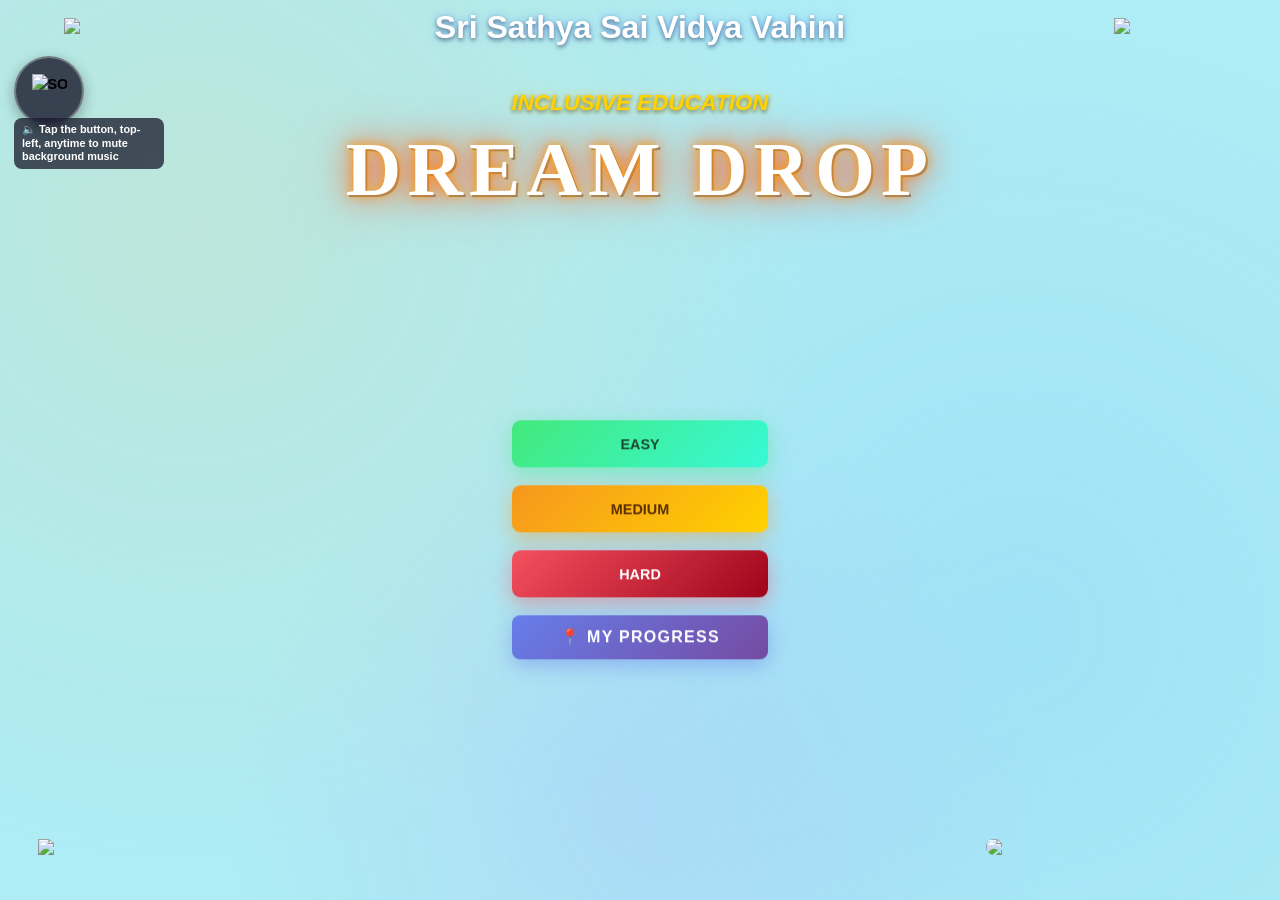
==== commit 16868d81: "fix guest err" ====
--- a/home.html
+++ b/home.html
@@ -1,1917 +1,259 @@
 <!DOCTYPE html>
 <html lang="en">
+
 <head>
   <meta charset="UTF-8">
-  <meta name="viewport" content="width=device-width, initial-scale=1.0, maximum-scale=1.0, user-scalable=no, viewport-fit=cover">
-  <title>Dream Drop — Who's Playing?</title>
-  <style>
-    *, *::before, *::after { box-sizing: border-box; margin: 0; padding: 0; }
-
-    body {
-      font-family: 'Montserrat', Arial, sans-serif;
-      background: url('Images/Common_Images/bg2.jpg') no-repeat center center / cover;
-      background-color: #aeedf5;
-      min-height: 100vh;
-      overflow-x: hidden;
-    }
-
-    /* ── Header ─────────────────────────────────────────── */
-    #lp-header {
-      text-align: center;
-      padding: clamp(16px,3vh,32px) 0 clamp(8px,1.5vh,18px);
-    }
-    #lp-header h1 {
-      font-size: clamp(1.8rem,5vw,3.2rem);
-      color: brown;
-      text-transform: uppercase;
-      letter-spacing: 0.08em;
-      text-shadow: 2px 2px 4px rgba(0,0,0,0.3);
-    }
-    #lp-header p {
-      font-size: clamp(0.75rem,2vw,1rem);
-      color: #4b2e83;
-      font-weight: 700;
-      margin-top: 4px;
-    }
-    #lp-sub {
-      font-size: clamp(1rem,2.5vw,1.4rem);
-      color: #1a1a2e;
-      font-weight: 800;
-      margin-top: clamp(8px,1.5vh,16px);
-      text-align: center;
-    }
-
-    /* ── Player cards grid ───────────────────────────────── */
-    #players-grid {
-      display: flex;
-      flex-wrap: wrap;
-      justify-content: center;
-      gap: clamp(12px,2vw,24px);
-      padding: clamp(12px,2vh,24px) clamp(16px,4vw,48px);
-      max-width: 960px;
-      margin: 0 auto;
-    }
-
-    /* Each saved player card */
-    .player-card {
-      width: clamp(130px,18vw,180px);
-      background: rgba(255,255,255,0.92);
-      border-radius: 18px;
-      padding: 14px 10px 12px;
-      text-align: center;
-      cursor: pointer;
-      transition: transform 0.18s, box-shadow 0.18s;
-      box-shadow: 0 6px 20px rgba(0,0,0,0.15);
-      position: relative;
-      border: 3px solid transparent;
-    }
-    .player-card:hover  { transform: translateY(-6px) scale(1.04); box-shadow: 0 14px 32px rgba(0,0,0,0.22); }
-    .player-card:active { transform: scale(0.97); }
-
-    /* Jersey frame around photo */
-    .player-frame {
-      width: clamp(80px,12vw,110px);
-      height: clamp(80px,12vw,110px);
-      margin: 0 auto 10px;
-      border-radius: 50%;
-      overflow: hidden;
-      border: 4px solid #fff;
-      position: relative;
-      box-shadow: 0 0 0 4px var(--jersey-color, #e03040);
-    }
-    .player-frame img {
-      width: 100%;
-      height: 100%;
-      object-fit: cover;
-    }
-
-    /* Jersey number badge */
-    .jersey-badge {
-      position: absolute;
-      bottom: -4px;
-      right: -4px;
-      width: 30px;
-      height: 30px;
-      border-radius: 50%;
-      background: var(--jersey-color, #e03040);
-      color: #fff;
-      font-weight: 900;
-      font-size: 13px;
-      display: flex;
-      align-items: center;
-      justify-content: center;
-      border: 2px solid #fff;
-      box-shadow: 0 2px 6px rgba(0,0,0,0.3);
-    }
-
-    .player-name {
-      font-size: clamp(0.85rem,1.8vw,1.05rem);
-      font-weight: 800;
-      color: #1a1a2e;
-      margin-bottom: 4px;
-      white-space: nowrap;
-      overflow: hidden;
-      text-overflow: ellipsis;
-    }
-    .player-stats {
-      font-size: clamp(0.6rem,1.2vw,0.72rem);
-      color: #888;
-    }
-
-    /* Delete button on card */
-    .card-delete {
-      position: absolute;
-      top: 6px; right: 8px;
-      background: none;
-      border: none;
-      font-size: 16px;
-      cursor: pointer;
-      color: #ccc;
-      line-height: 1;
-      padding: 2px;
-      transition: color 0.15s;
-    }
-    .card-delete:hover { color: #e03040; }
-
-    /* Add new player card */
-    #add-card {
-      width: clamp(130px,18vw,180px);
-      min-height: clamp(130px,18vw,180px);
-      background: rgba(255,255,255,0.55);
-      border-radius: 18px;
-      border: 3px dashed rgba(75,46,131,0.35);
-      display: flex;
-      flex-direction: column;
-      align-items: center;
-      justify-content: center;
-      gap: 8px;
-      cursor: pointer;
-      transition: background 0.18s, transform 0.15s;
-    }
-    #add-card:hover  { background: rgba(255,255,255,0.8); transform: translateY(-4px); }
-    #add-card:active { transform: scale(0.97); }
-    #add-card .add-icon { font-size: clamp(2rem,4vw,2.8rem); color: #4b2e83; }
-    #add-card p { font-size: clamp(0.75rem,1.5vw,0.9rem); color: #4b2e83; font-weight: 700; text-align: center; line-height: 1.3; }
-
-    /* ── Guest option ─────────────────────────────────────── */
-    #guest-row {
-      max-width: 420px;
-      margin: clamp(10px,2vh,20px) auto 0;
-      padding: 0 16px clamp(16px,3vh,28px);
-      text-align: center;
-    }
-    #guest-btn {
-      width: 100%;
-      padding: 12px 20px;
-      border-radius: 40px;
-      border: 2px solid #4b2e83;
-      background: rgba(255,255,255,0.85);
-      color: #4b2e83;
-      font-weight: 800;
-      font-size: clamp(0.85rem,1.8vw,1rem);
-      cursor: pointer;
-      transition: background 0.18s, transform 0.15s;
-    }
-    #guest-btn:hover { background: #4b2e83; color: #fff; transform: translateY(-2px); }
-    #guest-btn:active { transform: scale(0.97); }
-    #guest-hint { margin-top: 6px; font-size: clamp(0.65rem,1.3vw,0.78rem); color: #4b4b4b; }
-
-    /* ── Always-visible mute button (consistency with home.html) ──
-       index.html itself has no sound, but toggling this sets the shared
-       mute preference in localStorage so it's already applied once the
-       player moves on to home.html / gameplay. */
-    #global-mute-btn{position:fixed;top:56px;left:14px;z-index:100002;width:70px;height:70px;border-radius:50%;border:1.5px solid rgba(75,46,131,0.35);background:rgba(255,255,255,0.85);display:flex;align-items:center;justify-content:center;cursor:pointer;box-shadow:0 4px 14px rgba(0,0,0,0.18);padding:0;}
-    #global-mute-btn img{width:35px;height:35px;}
-    #global-mute-btn.gm-muted{background:rgba(220,55,55,0.15);border-color:rgba(220,55,55,0.5);}
-    #mute-hint{position:fixed;top:118px;left:14px;max-width:150px;font-size:0.68rem;line-height:1.25;color:#4b2e83;font-weight:600;background:rgba(255,255,255,0.85);padding:5px 8px;border-radius:8px;z-index:100002;display:none;}
-    #global-mute-btn:hover + #mute-hint{display:block;}
-    #mute-hint.gm-hidden{display:none !important;}
-    /* ── AVATAR CREATOR OVERLAY ──────────────────────────── */
-    #creator-overlay {
-      display: none;
-      position: fixed;
-      inset: 0;
-      background: rgba(0,0,0,0.65);
-      z-index: 9000;
-      align-items: center;
-      justify-content: center;
-      padding: 12px;
-    }
-    #creator-overlay.open { display: flex; }
-
-    #creator-box {
-      background: #fff;
-      border-radius: 20px;
-      width: min(96vw, 560px);
-      max-height: 92vh;
-      overflow-y: auto;
-      display: flex;
-      flex-direction: column;
-      box-shadow: 0 24px 64px rgba(0,0,0,0.5);
-    }
-
-    #creator-header {
-      padding: 16px 20px 12px;
-      border-bottom: 1px solid #eee;
-      display: flex;
-      align-items: center;
-      justify-content: space-between;
-      flex-shrink: 0;
-    }
-    #creator-header h2 {
-      font-size: clamp(1rem,2.5vw,1.2rem);
-      color: #1a1a2e;
-      font-weight: 800;
-    }
-    #creator-close {
-      background: #f4f4f4;
-      border: none;
-      border-radius: 50%;
-      width: 32px; height: 32px;
-      font-size: 18px;
-      cursor: pointer;
-      display: flex; align-items: center; justify-content: center;
-      color: #555;
-      transition: background 0.15s;
-      min-height: unset !important;
-    }
-    #creator-close:hover { background: #fee; color: #e03040; }
-
-    #creator-body { padding: 20px; display: flex; flex-direction: column; gap: 20px; }
-
-    /* Steps */
-    .creator-step { display: none; flex-direction: column; gap: 14px; }
-    .creator-step.active { display: flex; }
-
-    .step-label {
-      font-size: 12px;
-      font-weight: 700;
-      color: #888;
-      text-transform: uppercase;
-      letter-spacing: 0.08em;
-    }
-
-    /* Camera / preview area */
-    #cam-wrap {
-      position: relative;
-      border-radius: 14px;
-      overflow: hidden;
-      background: #111;
-      aspect-ratio: 4/3;
-      width: 100%;
-    }
-    #cam-video, #cam-canvas {
-      width: 100%;
-      height: 100%;
-      object-fit: cover;
-      display: block;
-    }
-    #cam-canvas { display: none; }
-
-    #cam-btn-row {
-      display: flex;
-      gap: 10px;
-      justify-content: center;
-    }
-
-    /* Name input */
-    #name-input {
-      font-size: clamp(1rem,2.5vw,1.2rem);
-      font-weight: 800;
-      border: 2.5px solid #e8eaf0;
-      border-radius: 10px;
-      padding: 10px 14px;
-      width: 100%;
-      text-align: center;
-      color: #1a1a2e;
-      outline: none;
-      font-family: 'Montserrat', Arial, sans-serif;
-      transition: border-color 0.15s;
-    }
-    #name-input:focus { border-color: #4b2e83; }
-
-    /* Jersey colour picker */
-    #jersey-colours {
-      display: flex;
-      gap: 10px;
-      flex-wrap: wrap;
-      justify-content: center;
-    }
-    .jc-swatch {
-      width: clamp(36px,6vw,48px);
-      height: clamp(36px,6vw,48px);
-      border-radius: 50%;
-      cursor: pointer;
-      border: 3px solid transparent;
-      transition: transform 0.15s, border-color 0.15s;
-      box-shadow: 0 2px 8px rgba(0,0,0,0.18);
-    }
-    .jc-swatch:hover   { transform: scale(1.12); }
-    .jc-swatch.picked  { border-color: #1a1a2e; transform: scale(1.15); }
-
-    /* Jersey number picker */
-    #jersey-numbers {
-      display: flex;
-      gap: 8px;
-      flex-wrap: wrap;
-      justify-content: center;
-    }
-    .jn-btn {
-      width: clamp(36px,5.5vw,46px);
-      height: clamp(36px,5.5vw,46px);
-      border-radius: 10px;
-      border: 2px solid #e0e4f0;
-      background: #f8f9ff;
-      font-weight: 800;
-      font-size: clamp(0.8rem,1.6vw,1rem);
-      cursor: pointer;
-      transition: background 0.12s, border-color 0.12s, transform 0.1s;
-      color: #1a1a2e;
-      font-family: 'Montserrat', Arial, sans-serif;
-      min-height: unset !important;
-    }
-    .jn-btn:hover  { background: #e8eaf8; transform: scale(1.08); }
-    .jn-btn.picked { background: #4b2e83; color: #fff; border-color: #4b2e83; }
-
-    /* Preview card in creator */
-    #preview-card {
-      display: flex;
-      flex-direction: column;
-      align-items: center;
-      gap: 10px;
-      padding: 16px;
-      background: #f8f9ff;
-      border-radius: 14px;
-      border: 1.5px solid #e0e4f0;
-    }
-    #preview-frame {
-      width: 100px; height: 100px;
-      border-radius: 50%;
-      overflow: hidden;
-      border: 4px solid #fff;
-      position: relative;
-    }
-    #preview-img { width: 100%; height: 100%; object-fit: cover; }
-    #preview-name { font-weight: 800; font-size: 1.1rem; color: #1a1a2e; }
-
-    /* Action buttons inside creator */
-    .creator-btn {
-      border: none;
-      border-radius: 12px;
-      padding: clamp(10px,1.8vh,14px) 24px;
-      font-family: 'Montserrat', Arial, sans-serif;
-      font-weight: 800;
-      font-size: clamp(0.85rem,1.8vw,1rem);
-      cursor: pointer;
-      transition: transform 0.12s, box-shadow 0.12s;
-      min-height: unset !important;
-    }
-    .creator-btn:hover  { transform: translateY(-2px); box-shadow: 0 6px 18px rgba(0,0,0,0.15); }
-    .creator-btn:active { transform: scale(0.97); }
-    .btn-primary { background: #4b2e83; color: #fff; }
-    .btn-success { background: #2ecc71; color: #1a4a2e; }
-    .btn-danger  { background: #e03040; color: #fff; }
-    .btn-neutral { background: #f0f0f0; color: #444; }
-
-    /* Step nav row */
-    .step-nav {
-      display: flex;
-      gap: 10px;
-      justify-content: space-between;
-    }
-
-    /* ── No-camera fallback ──────────────────────────────── */
-    #no-cam-msg {
-      display: none;
-      text-align: center;
-      padding: 20px;
-      color: #666;
-      font-size: 14px;
-      line-height: 1.6;
-    }
-    #cam-placeholder {
-      display: none;
-      width: 100%;
-      aspect-ratio: 4/3;
-      border-radius: 14px;
-      background: #e8e8e8;
-      align-items: center;
-      justify-content: center;
-      font-size: 80px;
-    }
-
-    /* ── Step indicator dots ─────────────────────────────── */
-    #step-dots {
-      display: flex;
-      gap: 8px;
-      justify-content: center;
-      padding: 0 0 4px;
-    }
-    .sdot {
-      width: 8px; height: 8px;
-      border-radius: 50%;
-      background: #ddd;
-      transition: background 0.2s, transform 0.2s;
-    }
-    .sdot.on { background: #4b2e83; transform: scale(1.25); }
-
-    /* ── Emoji avatar picker ─────────────────────────────── */
-    #emoji-picker-wrap {
-      display: none;
-      flex-direction: column;
-      gap: 14px;
-    }
-    #emoji-picker-wrap.open { display: flex; }
-    .emoji-gender-tabs {
-      display: flex;
-      gap: 8px;
-      justify-content: center;
-    }
-    .eg-tab {
-      flex: 1;
-      padding: 8px 0;
-      border-radius: 10px;
-      border: 2px solid #e0e4f0;
-      background: #f8f9ff;
-      font-size: 0.85rem;
-      font-weight: 800;
-      cursor: pointer;
-      color: #4b2e83;
-      font-family: 'Montserrat', Arial, sans-serif;
-      transition: background 0.15s, border-color 0.15s;
-    }
-    .eg-tab.active { background: #4b2e83; color: #fff; border-color: #4b2e83; }
-    #emoji-grid {
-      display: grid;
-      grid-template-columns: repeat(5, 1fr);
-      gap: 10px;
-    }
-    .emoji-opt {
-      aspect-ratio: 1;
-      border-radius: 14px;
-      border: 3px solid transparent;
-      background: #f4f4f8;
-      font-size: clamp(1.8rem, 5vw, 2.4rem);
-      display: flex;
-      align-items: center;
-      justify-content: center;
-      cursor: pointer;
-      transition: transform 0.12s, border-color 0.15s, background 0.12s;
-    }
-    .emoji-opt:hover  { transform: scale(1.12); background: #ede8fa; }
-    .emoji-opt.picked { border-color: #4b2e83; background: #ede8fa; transform: scale(1.08); }
-
-    /* ── Responsive ──────────────────────────────────────── */
-    @media (max-width: 500px) {
-      .player-card, #add-card { width: clamp(110px,40vw,150px); }
-    }
-
-    /* ── 3-dots menu button (top-right) ─────────────────── */
-    #settings-btn {
-      position: fixed;
-      top: 14px;
-      right: 18px;
-      z-index: 9500;
-      background: rgba(255,255,255,0.9);
-      border: none;
-      border-radius: 50%;
-      width: 44px;
-      height: 44px;
-      font-size: 22px;
-      cursor: pointer;
-      box-shadow: 0 3px 12px rgba(0,0,0,0.18);
-      display: flex;
-      align-items: center;
-      justify-content: center;
-      transition: background 0.15s, transform 0.15s;
-      letter-spacing: 0;
-      line-height: 1;
-    }
-    #settings-btn:hover { background: #fff; transform: scale(1.08); }
-
-    /* ── Settings panel overlay ──────────────────────────── */
-    #settings-panel {
-      display: none;
-      position: fixed;
-      top: 0; right: 0;
-      width: min(340px, 92vw);
-      height: 100vh;
-      background: #fff;
-      z-index: 9400;
-      box-shadow: -6px 0 32px rgba(0,0,0,0.22);
-      flex-direction: column;
-      overflow-y: auto;
-    }
-    #settings-panel.open { display: flex; }
-    #sp-backdrop {
-      display: none;
-      position: fixed; inset: 0;
-      background: rgba(0,0,0,0.35);
-      z-index: 9350;
-    }
-    #sp-backdrop.open { display: block; }
-
-    #sp-header {
-      padding: 18px 20px 14px;
-      border-bottom: 1px solid #eee;
-      display: flex;
-      align-items: center;
-      justify-content: space-between;
-      background: #4b2e83;
-      color: #fff;
-      flex-shrink: 0;
-    }
-    #sp-header h2 { font-size: 1.1rem; font-weight: 800; }
-    #sp-close {
-      background: rgba(255,255,255,0.18);
-      border: none;
-      border-radius: 50%;
-      width: 30px; height: 30px;
-      font-size: 16px;
-      cursor: pointer;
-      color: #fff;
-      display: flex; align-items: center; justify-content: center;
-    }
-    #sp-close:hover { background: rgba(255,255,255,0.32); }
-
-    .sp-section {
-      padding: 18px 20px 14px;
-      border-bottom: 1px solid #f0f0f0;
-    }
-    .sp-section-title {
-      font-size: 11px;
-      font-weight: 800;
-      color: #888;
-      text-transform: uppercase;
-      letter-spacing: 0.1em;
-      margin-bottom: 12px;
-    }
-
-    /* Player limit row */
-    .sp-limit-row {
-      display: flex;
-      align-items: center;
-      gap: 10px;
-      justify-content: space-between;
-    }
-    .sp-limit-row span {
-      font-size: 0.85rem;
-      color: #444;
-      font-weight: 700;
-    }
-    #limit-stepper {
-      display: flex;
-      align-items: center;
-      gap: 8px;
-    }
-    .lim-btn {
-      width: 32px; height: 32px;
-      border-radius: 8px;
-      border: 2px solid #4b2e83;
-      background: #f4f0ff;
-      color: #4b2e83;
-      font-size: 18px;
-      font-weight: 900;
-      cursor: pointer;
-      display: flex; align-items: center; justify-content: center;
-      transition: background 0.12s;
-      line-height: 1;
-    }
-    .lim-btn:hover { background: #4b2e83; color: #fff; }
-    .lim-btn:disabled { opacity: 0.35; cursor: not-allowed; }
-    #limit-display {
-      font-size: 1.4rem;
-      font-weight: 900;
-      color: #1a1a2e;
-      min-width: 28px;
-      text-align: center;
-    }
-    #limit-max-hint {
-      font-size: 11px;
-      color: #aaa;
-      margin-top: 6px;
-    }
-
-    /* Memory bar */
-    .mem-bar-wrap {
-      background: #f0f0f5;
-      border-radius: 8px;
-      height: 14px;
-      overflow: hidden;
-      margin: 8px 0 4px;
-    }
-    #mem-bar-fill {
-      height: 100%;
-      border-radius: 8px;
-      background: linear-gradient(90deg, #4b2e83, #7c4dff);
-      transition: width 0.5s;
-    }
-    #mem-bar-fill.warn { background: linear-gradient(90deg, #f5a623, #e03040); }
-    #mem-label {
-      font-size: 12px;
-      color: #666;
-      font-weight: 700;
-    }
-    #mem-breakdown {
-      font-size: 11px;
-      color: #999;
-      margin-top: 4px;
-      line-height: 1.6;
-    }
-
-    /* Host badge on card */
-    .host-badge {
-      position: absolute;
-      top: 6px;
-      left: 8px;
-      background: linear-gradient(135deg, #f5a623, #e03040);
-      color: #fff;
-      font-size: 10px;
-      font-weight: 900;
-      border-radius: 8px;
-      padding: 2px 7px;
-      letter-spacing: 0.05em;
-      box-shadow: 0 2px 6px rgba(0,0,0,0.22);
-    }
-
-    /* Host suggestion banner */
-    #host-suggestion {
-      max-width: 720px;
-      margin: 0 auto 8px;
-      padding: 0 clamp(16px,4vw,48px);
-    }
-    #host-banner {
-      background: linear-gradient(135deg, #fff8e1, #fffde7);
-      border: 2px solid #ffd54f;
-      border-radius: 14px;
-      padding: 14px 18px;
-      display: flex;
-      gap: 12px;
-      align-items: flex-start;
-    }
-    #host-banner .hb-icon { font-size: 1.8rem; flex-shrink: 0; }
-    #host-banner .hb-body { flex: 1; }
-    #host-banner .hb-title { font-size: 0.9rem; font-weight: 900; color: #e65100; margin-bottom: 4px; }
-    #host-banner .hb-text  { font-size: 0.78rem; color: #555; line-height: 1.5; }
-    #host-banner .hb-close {
-      background: none; border: none; font-size: 16px; cursor: pointer;
-      color: #aaa; flex-shrink: 0; padding: 0;
-    }
-    #host-banner .hb-close:hover { color: #e03040; }
-
-    /* Reset all data button */
-    .sp-danger-btn {
-      width: 100%;
-      padding: 10px;
-      border-radius: 10px;
-      border: 2px solid #e03040;
-      background: #fff0f0;
-      color: #e03040;
-      font-weight: 800;
-      font-size: 0.85rem;
-      cursor: pointer;
-      transition: background 0.15s;
-      font-family: 'Montserrat', Arial, sans-serif;
-    }
-    .sp-danger-btn:hover { background: #e03040; color: #fff; }
-
-    /* Host tag in settings */
-    .sp-host-row {
-      display: flex;
-      gap: 8px;
-      align-items: center;
-      flex-wrap: wrap;
-    }
-    .sp-host-row select {
-      flex: 1;
-      padding: 8px 10px;
-      border-radius: 8px;
-      border: 2px solid #e0e4f0;
-      font-family: 'Montserrat', Arial, sans-serif;
-      font-weight: 700;
-      font-size: 0.85rem;
-      color: #1a1a2e;
-      outline: none;
-    }
-    .sp-host-row select:focus { border-color: #4b2e83; }
-    .sp-assign-btn {
-      padding: 9px 14px;
-      border-radius: 8px;
-      border: none;
-      background: #4b2e83;
-      color: #fff;
-      font-weight: 800;
-      font-size: 0.8rem;
-      cursor: pointer;
-      font-family: 'Montserrat', Arial, sans-serif;
-      white-space: nowrap;
-    }
-    .sp-assign-btn:hover { background: #3a2060; }
-
-    /* ── Browser reference table ─────────────────────────── */
-    #browser-table-wrap {
-      margin-top: 14px;
-      border-radius: 10px;
-      overflow: hidden;
-      border: 1.5px solid #e0e4f0;
-    }
-    #browser-table-wrap table {
-      width: 100%;
-      border-collapse: collapse;
-      font-size: 12px;
-    }
-    #browser-table-wrap thead tr {
-      background: #4b2e83;
-      color: #fff;
-    }
-    #browser-table-wrap thead th {
-      padding: 8px 10px;
-      text-align: left;
-      font-weight: 800;
-      letter-spacing: 0.04em;
-    }
-    #browser-table-wrap tbody tr {
-      cursor: pointer;
-      transition: background 0.12s;
-      border-bottom: 1px solid #f0f0f5;
-    }
-    #browser-table-wrap tbody tr:last-child { border-bottom: none; }
-    #browser-table-wrap tbody tr:hover { background: #f0ecfa; }
-    #browser-table-wrap tbody tr.selected {
-      background: #ede8fa;
-      font-weight: 800;
-    }
-    #browser-table-wrap tbody tr.detected {
-      border-left: 3px solid #2ecc71;
-    }
-    #browser-table-wrap tbody td {
-      padding: 8px 10px;
-      color: #333;
-      vertical-align: middle;
-    }
-    .bt-icon { font-size: 15px; margin-right: 5px; }
-    .bt-badge {
-      display: inline-block;
-      font-size: 10px;
-      font-weight: 800;
-      padding: 2px 6px;
-      border-radius: 6px;
-      margin-left: 5px;
-    }
-    .bt-badge.detected { background: #d4f8e8; color: #1a7a4a; }
-    .bt-badge.selected { background: #ede8fa; color: #4b2e83; }
-    #bt-apply-row {
-      display: flex;
-      gap: 8px;
-      align-items: center;
-      margin-top: 10px;
-    }
-    #bt-apply-row span {
-      font-size: 12px;
-      color: #666;
-      flex: 1;
-    }
-    .bt-apply-btn {
-      padding: 8px 14px;
-      border-radius: 8px;
-      border: none;
-      background: #4b2e83;
-      color: #fff;
-      font-weight: 800;
-      font-size: 12px;
-      cursor: pointer;
-      font-family: 'Montserrat', Arial, sans-serif;
-      white-space: nowrap;
-      transition: background 0.12s;
-    }
-    .bt-apply-btn:hover { background: #3a2060; }
-    #bt-selected-info {
-      font-size: 11px;
-      color: #4b2e83;
-      font-weight: 700;
-      margin-top: 6px;
-      min-height: 16px;
-    }
-  </style>
+  <!-- =====================================================
+       MOBILE/TABLET SUPPORT ADDED:
+       Updated viewport meta tag.
+       - Added maximum-scale=1 to prevent iOS auto-zoom on input focus
+       - Added user-scalable=no to prevent accidental pinch-zoom during gameplay
+       The original width=device-width, initial-scale=1.0 is kept.
+       ===================================================== -->
+  <meta name="viewport" content="width=device-width, initial-scale=1.0, minimum-scale=1.0, maximum-scale=1.0, user-scalable=no, viewport-fit=cover">
+  <title>Ball Game</title>
+  <link rel="stylesheet" type="text/css" href="stylee.css">
 </head>
-<body>
-
-  <!-- ── 3-dots settings button ── -->
-  <button id="settings-btn" onclick="openSettings()" title="Settings">⋮</button>
-
-  <!-- ── Settings backdrop ── -->
-  <div id="sp-backdrop" onclick="closeSettings()"></div>
-
-  <!-- ── Settings panel ── -->
-  <div id="settings-panel">
-    <div id="sp-header">
-      <h2>⚙️ Settings</h2>
-      <button id="sp-close" onclick="closeSettings()">✕</button>
-    </div>
-
-    <!-- Max players section -->
-    <div class="sp-section">
-      <div class="sp-section-title">👥 Player Limit</div>
-      <div class="sp-limit-row">
-        <span>Max players on this device</span>
-        <div id="limit-stepper">
-          <button class="lim-btn" id="lim-minus" onclick="changeLimit(-1)">−</button>
-          <div id="limit-display">5</div>
-          <button class="lim-btn" id="lim-plus"  onclick="changeLimit(+1)">+</button>
-        </div>
-      </div>
-      <div id="limit-max-hint">Browser max: calculating…</div>
-
-      <!-- Storage / memory usage -->
-      <div style="margin-top:14px;">
-        <div class="sp-section-title" style="margin-bottom:6px;">💾 Storage Usage</div>
-        <div class="mem-bar-wrap"><div id="mem-bar-fill" style="width:0%;"></div></div>
-        <div id="mem-label">Calculating…</div>
-        <div id="mem-breakdown"></div>
-      </div>
-
-      <!-- Browser reference table -->
-      <div style="margin-top:14px;">
-        <div class="sp-section-title" style="margin-bottom:8px;">🌐 Select Your Browser</div>
-        <p style="font-size:11px;color:#999;margin-bottom:8px;line-height:1.4;">
-          Tap your browser to set the storage limit automatically. Your browser is auto-detected where possible.
-        </p>
-        <div id="browser-table-wrap">
-          <div id="bt-search-wrap" style="padding:8px 10px;border-bottom:1.5px solid #e0e4f0;background:#fafafa;">
-            <div style="position:relative;">
-              <span style="position:absolute;left:9px;top:50%;transform:translateY(-50%);font-size:13px;color:#aaa;pointer-events:none;">🔍</span>
-              <input id="bt-search" type="text" placeholder="Search browser…"
-                oninput="filterBrowserTable(this.value)"
-                style="width:100%;box-sizing:border-box;padding:7px 10px 7px 30px;border:1.5px solid #e0e4f0;border-radius:8px;font-size:12px;font-family:'Montserrat',Arial,sans-serif;font-weight:600;color:#1a1a2e;outline:none;background:#fff;transition:border 0.15s;"
-                onfocus="this.style.borderColor='#4b2e83'" onblur="this.style.borderColor='#e0e4f0'">
-              <button id="bt-search-clear" onclick="clearBrowserSearch()" title="Clear"
-                style="display:none;position:absolute;right:8px;top:50%;transform:translateY(-50%);background:none;border:none;cursor:pointer;font-size:14px;color:#aaa;padding:0;line-height:1;">✕</button>
-            </div>
-            <div id="bt-no-results" style="display:none;text-align:center;padding:10px 0;font-size:12px;color:#999;font-style:italic;">No browsers match your search</div>
-          </div>
-          <table>
-            <thead>
-              <tr>
-                <th>Browser</th>
-                <th>Storage</th>
-                <th>Max Players</th>
-              </tr>
-            </thead>
-            <tbody id="browser-table-body">
-              <!-- rows injected by JS -->
-            </tbody>
-          </table>
-        </div>
-        <div id="bt-selected-info"></div>
-        <div id="bt-apply-row">
-          <span id="bt-apply-label">Select a browser above to apply its limit</span>
-          <button class="bt-apply-btn" id="bt-apply-btn" onclick="applyBrowserLimit()" disabled>✅ Apply</button>
-        </div>
-      </div>
-    </div>
-
-    <!-- Host player section -->
-    <div class="sp-section">
-      <div class="sp-section-title">👑 Host / Teacher Player</div>
-      <p style="font-size:12px;color:#666;margin-bottom:10px;line-height:1.5;">
-        The Host player has a gold crown badge on their card. Useful for teacher accounts or group leaders.
-      </p>
-      <div class="sp-host-row">
-        <select id="host-select"><option value="">— none —</option></select>
-        <button class="sp-assign-btn" onclick="assignHost()">👑 Set Host</button>
-      </div>
-    </div>
-
-    <!-- Danger zone -->
-    <div class="sp-section">
-      <div class="sp-section-title">⚠️ Danger Zone</div>
-      <button class="sp-danger-btn" onclick="resetAllData()">🗑️ Reset All Players &amp; Progress</button>
-    </div>
-
-    <!-- App info -->
-    <div class="sp-section" style="border-bottom:none;">
-      <div class="sp-section-title">ℹ️ About</div>
-      <div style="font-size:12px;color:#999;line-height:1.8;">
-        Dream Drop — Inclusive Education<br>
-        Sri Sathya Sai Vidya Vahini<br>
-        <span id="sp-version">v1.0</span>
-      </div>
-    </div>
-  </div>
-
-  <!-- ── Host suggestion banner ── -->
-  <div id="host-suggestion">
-    <div id="host-banner" style="display:none;">
-      <div class="hb-icon">💡</div>
-      <div class="hb-body">
-        <div class="hb-title">Suggestion: Add a Host Player</div>
-        <div class="hb-text">
-          Consider adding a <strong>Teacher / Host</strong> account — the first card on the list.
-          A Host can monitor all players, reset progress for a student, and manage the tablet.
-          Go to <strong>⚙️ Settings → Host Player</strong> to assign one after creating a player.
-        </div>
-      </div>
-      <button class="hb-close" onclick="dismissHostBanner()">✕</button>
-    </div>
-  </div>
-
-  <div id="lp-header">
-    <h1>🏀 Dream Drop</h1>
-    <p>Sri Sathya Sai Vidya Vahini — Inclusive Education</p>
-  </div>
-
+
+<body id="fidrat-home">
+  <div id="rotate-block">
+    <div id="rotate-icon">&#8635;</div>
+    <h2>Rotate your device</h2>
+    <p>Please turn your phone to landscape mode.</p>
+  </div>
+  <div id="player-badge" style="display:none;position:fixed;top:10px;left:10px;z-index:5000;align-items:center;gap:8px;background:rgba(255,255,255,0.92);border-radius:40px;padding:4px 12px 4px 4px;box-shadow:0 4px 14px rgba(0,0,0,0.18);cursor:pointer;" onclick="window.location.href='index.html'">
+    <div id="pb-frame" style="width:36px;height:36px;border-radius:50%;overflow:hidden;border:3px solid #4b2e83;flex-shrink:0;"><img id="pb-photo" src="" style="width:100%;height:100%;object-fit:cover;"></div>
+    <span id="pb-name" style="font-weight:800;font-size:13px;color:#1a1a2e;max-width:90px;white-space:nowrap;overflow:hidden;text-overflow:ellipsis;"></span>
+    <span style="font-size:10px;color:#888;">▼</span>
+  </div>
+  <div id="device-block">
+    <!-- =====================================================
+         MOBILE/TABLET SUPPORT ADDED:
+         Updated message — now only very small phones (< 400px) see this.
+         Tablets and larger devices are allowed to play.
+         ===================================================== -->
+    <h1>🚫 Screen Too Small</h1>
+    <p>This game works best on a tablet, laptop, or desktop.<br>
+      Please use a larger screen to play.</p>
+  </div>
+
+  <div id="focus-block">
+    <h2>⚠️ Game Paused</h2>
+    <p>Please return to the game window to continue.</p>
+  </div>
+
+
+
+
+  <div class="header">
+
+    <!-- Audio toggle moved to the in-game taskbar (right side).
+         This wrapper is kept off-screen so existing sound logic
+         (toggleBackgroundAudio) still works without breaking layout. -->
+    <div class="container1" style="position:fixed;top:-200vh;left:-200vw;pointer-events:none;">
+      <label class="switch">
+        <input type="checkbox" class="hidden" id="audio_setting" checked>
+        <div class="slider"></div>
+        <img id="audio_icon_off" class="audio_icon" src="Images\Common_Images\audio_off.png" alt="Audio Off">
+        <img id="audio_icon_on" class="audio_icon" src="Images\Common_Images\audio_on.png" alt="Audio On">
+      </label>
+    </div>
+
+  </div>
+  <!--
+  <div id="loggedin">
+    <img src="Images/Common_Images/avtar.png" alt=Avtar">
+    <label id="Name_Log">Name : </label>
+  </div>-->
+
+  <h1 id="game-title">Dream Drop</h1>
+
+  <!-- Always-visible mute button — Point 2 fix (proper): the taskbar mute
+       button only appears once a level is running. This one is visible
+       from page load, on the menu screen, before any level starts, so
+       audio can genuinely be muted "at any point while using the app". -->
   <button id="global-mute-btn" onclick="globalMuteToggle()" title="Mute / Unmute">
     <img id="global-mute-icon" src="Images/Common_Images/audio_on.png" alt="Sound">
   </button>
-  <p id="mute-hint">🔈 Tap the button, top-left, anytime to mute background music</p>
-  <p id="lp-sub">Who's playing today?</p>
-  <!-- Player cards -->
-  <div id="players-grid">
-    <!-- cards injected by JS -->
-    <div id="add-card" onclick="openCreator()">
-      <div class="add-icon">➕</div>
-      <p>Add New<br>Player</p>
-    </div>
-  </div>
-
-  <!-- Guest option: lets a user start playing immediately without creating a profile -->
-  <div id="guest-row">
-    <button id="guest-btn" onclick="continueAsGuest()">▶ Continue as Guest</button>
-    <p id="guest-hint">No profile needed — your progress won't be saved between sessions.</p>
-  </div>
-
-
-  <!-- ── AVATAR CREATOR OVERLAY ── -->
-  <div id="creator-overlay">
-    <div id="creator-box">
-
-      <div id="creator-header">
-        <h2 id="creator-title">Create Your Player</h2>
-        <button id="creator-close" onclick="closeCreator()">✕</button>
+<p id="mute-hint">🔈 Tap the button, top-left, anytime to mute background music</p>
+  <div class="buttons" id="menu-buttons">
+    <button id="easyBtn">Easy</button>
+    <button id="mediumBtn">Medium</button>
+    <button id="hardBtn">Hard</button>
+    <button id="roadmapBtn" onclick="window.location.href='roadmap.html'">📍 My Progress</button>
+  </div>
+
+  <!--<button id="start-button">Start Game</button>-->
+
+
+  <div id="instruction-modal" class="modal">
+    <div class="modal-content1">
+      <p>Click on the balls!</p>
+      <button id="ok">Okay</button>
+    </div>
+  </div>
+
+  <div id="instruction-modal2" class="modal" style="display: none;">
+    <div class="instruction-content">
+      <p>Drag the ball and drop it into the basket</p>
+      <button id="start-level2-button">Start Level 2</button>
+    </div>
+  </div>
+
+
+
+
+  <p id="para">Sri Sathya Sai Vidya Vahini </p>
+  <p id="para1">INCLUSIVE EDUCATION</p>
+
+  <img src="Images\Common_Images\vv.png" id="vv">
+  <img src="Images\Common_Images\ie.png" id="ie">
+
+  <!-- MOBILE/TABLET SUPPORT:
+       Wrapped in #kids-row so on phone they sit side by side
+       in a flex row below the buttons instead of overlapping. -->
+  <div id="kids-row">
+    <img src="Images\Common_Images\prem.png" id="prem">
+    <img src="Images\Common_Images\shanti.png" id="shanti">
+  </div>
+
+  <div id="overlay" class="overlay">
+
+  </div>
+
+ 
+
+  <div id="gameOver" class="over">
+    <img src="Images\Common_Images\shanti_overlay.png" alt="Left Image" class="left-image">
+    <img src="Images\Common_Images\prem_overlay.png" alt="Right Image" class="right-image">
+    <div class="game">
+      <p id="gameOverMessage">Do you want to restart?</p>
+      <button id="restartBtn">Restart</button>
+      <button id="quitBtn">Quit</button>
+      <button id="next">Next</button>
+      <!-- MY PROGRESS button in game over modal — always visible after any level -->
+      <button id="progressBtn" onclick="window.location.href='roadmap.html'">📍 My Progress</button>
+      <button id="analytics-btn" onclick="analyticsOpen()">📊 View Analytics</button>
+    </div>
+  </div>
+
+
+  <div id="game-area"></div>
+  <div id="score">Score: <span id="score-value">0</span></div>
+  <div id="time">Time: <span id="time-value">0</span></div>
+<div id="basket"><img src="./Images/Dream_Drop/basket.png" alt="basket" draggable="false"></div>  <div class="obstacle"></div>
+  <div id="maze"></div>
+
+  <!-- =====================================================
+       LIVE FEEDBACK ADDED (Point 5):
+       1. #emoji-burst — shows floating emojis on score events
+       2. #mascot-message — speech bubble above mascots
+       3. #feedback-flash — full screen color flash on success/fail
+       ===================================================== -->
+
+  <!-- Floating emoji that appears and flies up on good/bad events -->
+  <div id="emoji-burst"></div>
+
+  <!-- Speech bubble shown above the mascots during gameplay -->
+  <div id="mascot-message">
+    <span id="mascot-text"></span>
+  </div>
+
+  <!-- Full screen color flash (green = good, red = bad) -->
+  <div id="feedback-flash"></div>
+
+  
+  <div id="game-taskbar">
+    <div id="tb-lvl-wrap">LVL<br><strong id="tb-lvl-num">1</strong></div>
+    <div class="tb-sep"></div>
+    <button class="tb-btn" id="tb-snd" onclick="tbSound()" title="Sound">
+      <img id="tb-snd-img" src="Images/Common_Images/audio_on.png" alt="Sound"></button>
+    <div class="tb-sep"></div>
+    <div id="tb-timer-wrap">⏱<br><strong id="tb-timer-num">0s</strong></div>
+    <div class="tb-sep"></div>
+    <button class="tb-btn" id="tb-pause" onclick="tbPause()" title="Pause">⏸</button>
+    <div class="tb-sep"></div>
+    <button class="tb-btn" id="tb-restart" onclick="tbRestart()" title="Restart">🔄</button>
+  </div>
+
+  <div id="an-overlay">
+    <div id="an-panel">
+      <div id="an-header">
+        <span id="an-title">Mouse Analytics — <span id="an-lvl-badge">—</span></span>
+        <button class="an-hdr-btn" onclick="analyticsClose()">✕ Close</button>
       </div>
-
-      <!-- Step dots -->
-      <div id="step-dots">
-        <div class="sdot on"  id="dot-0"></div>
-        <div class="sdot"     id="dot-1"></div>
-        <div class="sdot"     id="dot-2"></div>
-        <div class="sdot"     id="dot-3"></div>
+      <div id="an-stats">
+        <div class="an-card"><div class="an-lbl">Points</div><div class="an-val" id="an-pts">0</div></div>
+        <div class="an-card"><div class="an-lbl">Avg speed</div><div class="an-val" id="an-spd">0 px/s</div></div>
+        <div class="an-card"><div class="an-lbl">Path length</div><div class="an-val" id="an-len">0 px</div></div>
+        <div class="an-card"><div class="an-lbl">Hesitations</div><div class="an-val" id="an-hes">0</div></div>
+        <div class="an-card"><div class="an-lbl">Duration</div><div class="an-val" id="an-dur">0s</div></div>
       </div>
-
-      <div id="creator-body">
-
-        <!-- STEP 0: Take photo OR pick emoji -->
-        <div class="creator-step active" id="step-0">
-          <div class="step-label">Step 1 — Take your photo or pick an avatar</div>
-
-          <!-- Camera panel -->
-          <div id="cam-panel">
-            <div id="cam-wrap">
-              <video id="cam-video" autoplay playsinline muted></video>
-              <canvas id="cam-canvas"></canvas>
-              <div id="cam-placeholder">🧒</div>
-            </div>
-            <div id="no-cam-msg">
-              Camera not available on this device.<br>
-              A default avatar will be used instead.
-            </div>
-            <div id="cam-btn-row">
-              <button class="creator-btn btn-primary" id="snap-btn" onclick="snapPhoto()">📸 Take Photo</button>
-              <button class="creator-btn btn-neutral" id="retake-btn" onclick="retakePhoto()" style="display:none">🔄 Retake</button>
-              <button class="creator-btn btn-neutral" onclick="showEmojiPicker()">😊 Pick Avatar →</button>
-            </div>
+      <div id="an-body">
+        <div id="an-canvas-col">
+          <div id="an-chk-row">
+            <label><input type="checkbox" id="an-chk-heat" checked> Heatmap</label>
+            <label><input type="checkbox" id="an-chk-path" checked> Path trail</label>
           </div>
-
-          <!-- Emoji picker panel -->
-          <div id="emoji-picker-wrap">
-            <div class="emoji-gender-tabs">
-              <button class="eg-tab active" id="tab-boy"  onclick="switchEmojiTab('boy')">👦 Boy</button>
-              <button class="eg-tab"        id="tab-girl" onclick="switchEmojiTab('girl')">👧 Girl</button>
-            </div>
-            <div id="emoji-grid"></div>
-            <button class="creator-btn btn-neutral" style="align-self:center;" onclick="showCamPanel()">← Use Camera Instead</button>
+          <div id="an-canvas-wrap">
+            <canvas id="an-cv-heat"></canvas><canvas id="an-cv-path"></canvas><canvas id="an-cv-main"></canvas>
           </div>
-
-          <div class="step-nav">
-            <span></span>
-            <button class="creator-btn btn-primary" id="step0-next" onclick="goStep(1)" disabled>Next →</button>
-          </div>
+          <div id="an-fb"><span id="an-fb-dot"></span><span id="an-fb-msg">Play a level to see analytics.</span></div>
         </div>
-
-        <!-- STEP 1: Pick a name -->
-        <div class="creator-step" id="step-1">
-          <div class="step-label">Step 2 — What's your name?</div>
-          <input type="text" id="name-input" placeholder="Your name" maxlength="16" autocomplete="off">
-          <div class="step-nav">
-            <button class="creator-btn btn-neutral" onclick="goStep(0)">← Back</button>
-            <button class="creator-btn btn-primary" onclick="goStep(2)">Next →</button>
-          </div>
+        <div id="an-sidebar">
+          <div class="an-sec"><div class="an-sec-ttl">Speed over time</div><div style="position:relative;height:80px;"><canvas id="an-cv-spd"></canvas></div></div>
+          <div class="an-sec"><div class="an-sec-ttl">Movement breakdown</div><div id="an-pattern"></div></div>
+          <div class="an-sec"><div class="an-sec-ttl">Zone activity</div><div id="an-zones"></div></div>
         </div>
-
-        <!-- STEP 2: Pick jersey colour -->
-        <div class="creator-step" id="step-2">
-          <div class="step-label">Step 3 — Pick your jersey colour</div>
-          <div id="jersey-colours">
-            <!-- swatches injected by JS -->
-          </div>
-          <div class="step-nav">
-            <button class="creator-btn btn-neutral" onclick="goStep(1)">← Back</button>
-            <button class="creator-btn btn-primary" onclick="goStep(3)">Next →</button>
-          </div>
-        </div>
-
-        <!-- STEP 3: Pick jersey number + preview + confirm -->
-        <div class="creator-step" id="step-3">
-          <div class="step-label">Step 4 — Pick your jersey number</div>
-          <div id="jersey-numbers">
-            <!-- buttons injected by JS -->
-          </div>
-
-          <div class="step-label" style="margin-top:8px;">Your player card</div>
-          <div id="preview-card">
-            <div id="preview-frame">
-              <img id="preview-img" src="" alt="Your photo">
-            </div>
-            <div id="preview-name">—</div>
-            <div id="preview-jersey" style="font-size:13px;color:#888;"></div>
-          </div>
-
-          <div class="step-nav">
-            <button class="creator-btn btn-neutral" onclick="goStep(2)">← Back</button>
-            <button class="creator-btn btn-success" onclick="savePlayer()">✅ Let's Play!</button>
-          </div>
-        </div>
-
-      </div><!-- /creator-body -->
-    </div><!-- /creator-box -->
-  </div><!-- /creator-overlay -->
-
-
-<script>
-// =============================================================
-// DREAM DROP — LOGIN PAGE
-// All data stored in localStorage. No server needed.
-// dreamdrop_players = [ { id, name, photo, jerseyColor, jerseyNum, created } ]
-// dreamdrop_current_player = id
-// =============================================================
-
-const JERSEY_COLOURS = [
-  { name:'Red',    hex:'#e03040' },
-  { name:'Blue',   hex:'#2255cc' },
-  { name:'Green',  hex:'#1D9E75' },
-  { name:'Gold',   hex:'#f5a623' },
-  { name:'Purple', hex:'#7c4dff' },
-  { name:'Orange', hex:'#ff6b35' },
-  { name:'Teal',   hex:'#00897b' },
-  { name:'Pink',   hex:'#d4537e' },
-  { name:'Black',  hex:'#1a1a2e' },
-];
-
-const JERSEY_NUMBERS = [1,2,3,4,5,6,7,8,9,10,11,12,13,14,15,16,17,18,19,20,21,22,23,24,25,26,27,28,29,30,31,32,33];
-
-// Default avatar — plain basketball emoji as base64 SVG
-const DEFAULT_PHOTO = 'data:image/svg+xml,' + encodeURIComponent(
-  '<svg xmlns="http://www.w3.org/2000/svg" viewBox="0 0 100 100">' +
-  '<circle cx="50" cy="50" r="50" fill="#f5a623"/>' +
-  '<text x="50" y="68" font-size="56" text-anchor="middle">🧒</text>' +
-  '</svg>'
-);
-
-// ── Emoji avatar options ──────────────────────────────────────
-const EMOJI_AVATARS = {
-  boy: [
-    '👦','🧒','👼','🧑','👲','🧔','👨','🤴',
-    '🦸','🧙','🧑‍🚀','🧑‍🎤','🧑‍🏫','🧑‍⚕️','🧑‍🍳','🧑‍🎨',
-    '🤵','🧑‍🦱','🧑‍🦳','🧑‍🦲'
-  ],
-  girl: [
-    '👧','🧒','👼','🧑','👸','💃','👩','🧕',
-    '🦸','🧙','🧑‍🚀','🧑‍🎤','🧑‍🏫','🧑‍⚕️','🧑‍🍳','🧑‍🎨',
-    '👰','🧑‍🦰','🧑‍🦳','🧑‍🦱'
-  ]
-};
-
-var _emojiTab = 'boy';
-var _pickedEmoji = null;
-
-function makeEmojiSVG(emoji) {
-  return 'data:image/svg+xml,' + encodeURIComponent(
-    '<svg xmlns="http://www.w3.org/2000/svg" viewBox="0 0 100 100">' +
-    '<circle cx="50" cy="50" r="50" fill="#ede8fa"/>' +
-    '<text x="50" y="70" font-size="58" text-anchor="middle">' + emoji + '</text>' +
-    '</svg>'
-  );
-}
-
-function buildEmojiGrid() {
-  var grid = document.getElementById('emoji-grid');
-  grid.innerHTML = '';
-  EMOJI_AVATARS[_emojiTab].forEach(function(em) {
-    var btn = document.createElement('div');
-    btn.className = 'emoji-opt' + (em === _pickedEmoji ? ' picked' : '');
-    btn.textContent = em;
-    btn.title = em;
-    btn.addEventListener('click', function() {
-      _pickedEmoji = em;
-      _photoData = makeEmojiSVG(em);
-      document.querySelectorAll('.emoji-opt').forEach(function(b){ b.classList.remove('picked'); });
-      btn.classList.add('picked');
-      document.getElementById('step0-next').disabled = false;
-      updatePreview();
-    });
-    grid.appendChild(btn);
-  });
-}
-
-function switchEmojiTab(tab) {
-  _emojiTab = tab;
-  document.getElementById('tab-boy').classList.toggle('active', tab === 'boy');
-  document.getElementById('tab-girl').classList.toggle('active', tab === 'girl');
-  buildEmojiGrid();
-}
-
-function showEmojiPicker() {
-  document.getElementById('cam-panel').style.display = 'none';
-  document.getElementById('emoji-picker-wrap').classList.add('open');
-  buildEmojiGrid();
-}
-
-function showCamPanel() {
-  document.getElementById('emoji-picker-wrap').classList.remove('open');
-  document.getElementById('cam-panel').style.display = '';
-  if (!_photoData || _photoData.includes('ede8fa')) {
-    _photoData = null;
-    document.getElementById('step0-next').disabled = true;
-  }
-}
-
-var MAX_PLAYERS = 5; // ── PLAYER LIMIT: change this number to allow more or fewer profiles
-
-let _players   = [];
-let _pickedColor = JERSEY_COLOURS[0].hex;
-let _pickedNum   = 23;
-let _photoData   = null;  // base64 captured photo
-let _stream      = null;  // camera stream
-let _camAvailable = true;
-let _currentStep  = 0;
-
-// ── Load players ─────────────────────────────────────────────
-function loadPlayers() {
-  try { return JSON.parse(localStorage.getItem('dreamdrop_players') || '[]'); }
-  catch(e) { return []; }
-}
-function savePlayers(p) {
-  localStorage.setItem('dreamdrop_players', JSON.stringify(p));
-}
-
-// ── Render the cards grid ─────────────────────────────────────
-function renderGrid() {
-  _players = loadPlayers();
-  const grid = document.getElementById('players-grid');
-  const addCard = document.getElementById('add-card');
-  grid.innerHTML = '';
-
-  var hostId = localStorage.getItem('dreamdrop_host_player') || '';
-
-  _players.forEach(function(p) {
-    var isHost = (p.id === hostId);
-    const card = document.createElement('div');
-    card.className = 'player-card';
-    card.style.setProperty('--jersey-color', p.jerseyColor);
-    if (isHost) card.style.border = '3px solid #f5a623';
-    card.innerHTML =
-      (isHost ? '<div class="host-badge">&#x1F451; HOST</div>' : '') +
-      '<button class="card-delete" onclick="deletePlayer(\'' + p.id + '\',event)" title="Remove">&#x2715;</button>' +
-      '<div class="player-frame" style="box-shadow:0 0 0 4px ' + p.jerseyColor + '">' +
-        '<img src="' + (p.photo || DEFAULT_PHOTO) + '" alt="' + escHtml(p.name) + '">' +
-        '<div class="jersey-badge" style="background:' + p.jerseyColor + '">' + p.jerseyNum + '</div>' +
-      '</div>' +
-      '<div class="player-name">' + escHtml(p.name) + '</div>' +
-      '<div class="player-stats">' + (isHost ? '&#x1F451; Host' : 'Tap to play!') + '</div>';
-    card.addEventListener('click', function() { selectPlayer(p.id); });
-    grid.appendChild(card);
-  });
-
-  grid.appendChild(addCard);
-
-  var isFull = _players.length >= MAX_PLAYERS;
-  addCard.style.display = isFull ? 'none' : '';
-
-  var fullNotice = document.getElementById('full-notice');
-  if (isFull) {
-    if (!fullNotice) {
-      fullNotice = document.createElement('div');
-      fullNotice.id = 'full-notice';
-      fullNotice.style.cssText = 'width:100%;text-align:center;padding:10px 0;font-size:0.9rem;color:#a00;font-weight:700;';
-      grid.appendChild(fullNotice);
-    }
-    fullNotice.textContent = 'Tablet full (' + MAX_PLAYERS + '/' + MAX_PLAYERS + ' players). Open \u2699\ufe0f Settings to increase the limit or remove a player.';
-  } else if (fullNotice) {
-    fullNotice.remove();
-  }
-
-  if (_players.length > 0 && !hostId && !localStorage.getItem('dreamdrop_host_banner_dismissed')) {
-    document.getElementById('host-banner').style.display = 'flex';
-  }
-
-  updateSettingsPanel();
-}
-
-function escHtml(s) {
-  return s.replace(/&/g,'&amp;').replace(/</g,'&lt;').replace(/>/g,'&gt;').replace(/"/g,'&quot;');
-}
-
-// ── Select a player and go to game ───────────────────────────
-// ── Global mute button (shares state with home.html/scriptt.js) ───────
-// index.html has no audio of its own, but toggling this writes the same
-// 'dreamdrop_muted' key that scriptt.js reads on load, so the preference
-// carries through to gameplay.
-function syncGlobalMuteIcon() {
-  var muted = false;
-  try { muted = localStorage.getItem('dreamdrop_muted') === '1'; } catch(e) {}
-  var btn = document.getElementById('global-mute-btn');
-  var img = document.getElementById('global-mute-icon');
-  var onSrc  = 'Images/Common_Images/audio_on.png';
-  var offSrc = 'Images/Common_Images/audio_off.png';
-  if (btn) btn.classList.toggle('gm-muted', muted);
-  if (img) img.src = muted ? offSrc : onSrc;
-}
-function globalMuteToggle() {
-  var muted = false;
-  try { muted = localStorage.getItem('dreamdrop_muted') === '1'; } catch(e) {}
-  try { localStorage.setItem('dreamdrop_muted', muted ? '0' : '1'); } catch(e) {}
-  syncGlobalMuteIcon();
-}
-document.addEventListener('DOMContentLoaded', syncGlobalMuteIcon);
-syncGlobalMuteIcon();
-
-function selectPlayer(id) {
-  localStorage.setItem('dreamdrop_current_player', id);
-  localStorage.removeItem('dreamdrop_guest_session');
-  window.location.href = 'home.html';
-}
-
-// ── Continue as Guest ──────────────────────────────────────────
-// Does NOT add a card to players-grid or count against MAX_PLAYERS.
-// Uses a fixed 'guest' id so progress persists only within the current
-// device session; flagged with dreamdrop_guest_session so other parts
-// of the app (e.g. host dashboard) can tell it apart from real profiles.
-function continueAsGuest() {
-  var GUEST_ID = 'guest';
-  localStorage.setItem('dreamdrop_current_player', GUEST_ID);
-  localStorage.setItem('dreamdrop_guest_session', '1');
-  window.location.href = 'home.html';
-}
-
-// ── Delete a player ───────────────────────────────────────────
-function deletePlayer(id, e) {
-  e.stopPropagation();
-  if (!confirm('Remove this player? Their progress will be deleted.')) return;
-  _players = loadPlayers().filter(function(p) { return p.id !== id; });
-  savePlayers(_players);
-  // Also remove their progress key
-  localStorage.removeItem('dreamdrop_progress_' + id);
-  renderGrid();
-}
-
-// ── Open creator ──────────────────────────────────────────────
-function openCreator() {
-  if (loadPlayers().length >= MAX_PLAYERS) {
-    alert('This tablet is full! Only ' + MAX_PLAYERS + ' players are allowed.\nAsk your teacher to remove a player to make room.');
-    return;
-  }
-  _photoData   = null;
-  _pickedEmoji = null;
-  _emojiTab    = 'boy';
-  document.getElementById('cam-panel').style.display = '';
-  document.getElementById('emoji-picker-wrap').classList.remove('open');
-  document.getElementById('tab-boy').classList.add('active');
-  document.getElementById('tab-girl').classList.remove('active');
-  _pickedColor = JERSEY_COLOURS[0].hex;
-  _pickedNum   = 23;
-  document.getElementById('name-input').value = '';
-  document.getElementById('step0-next').disabled = true;
-  document.getElementById('retake-btn').style.display = 'none';
-  document.getElementById('snap-btn').style.display   = 'block';
-
-  buildSwatches();
-  buildNumbers();
-  goStep(0);
-  document.getElementById('creator-overlay').classList.add('open');
-  startCamera();
-}
-
-function closeCreator() {
-  stopCamera();
-  document.getElementById('creator-overlay').classList.remove('open');
-}
-
-// ── Camera ────────────────────────────────────────────────────
-function startCamera() {
-  const video    = document.getElementById('cam-video');
-  const placeholder = document.getElementById('cam-placeholder');
-  const noCam    = document.getElementById('no-cam-msg');
-
-  if (!navigator.mediaDevices || !navigator.mediaDevices.getUserMedia) {
-    _camAvailable = false;
-    video.style.display = 'none';
-    placeholder.style.display = 'flex';
-    noCam.style.display = 'block';
-    document.getElementById('snap-btn').style.display = 'none';
-    document.getElementById('step0-next').disabled = false;
-    _photoData = DEFAULT_PHOTO;
-    return;
-  }
-
-  navigator.mediaDevices.getUserMedia({ video: { facingMode: 'user' }, audio: false })
-    .then(function(stream) {
-      _stream = stream;
-      _camAvailable = true;
-      video.srcObject = stream;
-      video.style.display = 'block';
-      placeholder.style.display = 'none';
-    })
-    .catch(function() {
-      _camAvailable = false;
-      video.style.display = 'none';
-      placeholder.style.display = 'flex';
-      noCam.style.display = 'block';
-      document.getElementById('snap-btn').style.display = 'none';
-      document.getElementById('step0-next').disabled = false;
-      _photoData = DEFAULT_PHOTO;
-    });
-}
-
-function stopCamera() {
-  if (_stream) {
-    _stream.getTracks().forEach(function(t) { t.stop(); });
-    _stream = null;
-  }
-}
-
-function snapPhoto() {
-  const video  = document.getElementById('cam-video');
-  const canvas = document.getElementById('cam-canvas');
-  const snap   = document.getElementById('snap-btn');
-  const retake = document.getElementById('retake-btn');
-  const next   = document.getElementById('step0-next');
-
-  canvas.width  = video.videoWidth  || 320;
-  canvas.height = video.videoHeight || 240;
-  canvas.getContext('2d').drawImage(video, 0, 0, canvas.width, canvas.height);
-
-  // Mirror so it looks natural (selfie flip)
-  const ctx = canvas.getContext('2d');
-  ctx.save();
-  ctx.scale(-1, 1);
-  ctx.drawImage(video, -canvas.width, 0, canvas.width, canvas.height);
-  ctx.restore();
-
-  _photoData = canvas.toDataURL('image/jpeg', 0.75);
-
-  // Show the captured frame, hide live video
-  video.style.display  = 'none';
-  canvas.style.display = 'block';
-  snap.style.display   = 'none';
-  retake.style.display = 'block';
-  next.disabled        = false;
-}
-
-function retakePhoto() {
-  const video  = document.getElementById('cam-video');
-  const canvas = document.getElementById('cam-canvas');
-  const snap   = document.getElementById('snap-btn');
-  const retake = document.getElementById('retake-btn');
-  const next   = document.getElementById('step0-next');
-
-  video.style.display  = 'block';
-  canvas.style.display = 'none';
-  snap.style.display   = 'block';
-  retake.style.display = 'none';
-  next.disabled        = true;
-  _photoData = null;
-}
-
-
-// ── Jersey colour swatches ────────────────────────────────────
-function buildSwatches() {
-  const wrap = document.getElementById('jersey-colours');
-  wrap.innerHTML = '';
-  JERSEY_COLOURS.forEach(function(c, i) {
-    const sw = document.createElement('div');
-    sw.className = 'jc-swatch' + (i === 0 ? ' picked' : '');
-    sw.style.background = c.hex;
-    sw.title = c.name;
-    sw.addEventListener('click', function() {
-      document.querySelectorAll('.jc-swatch').forEach(function(s){ s.classList.remove('picked'); });
-      sw.classList.add('picked');
-      _pickedColor = c.hex;
-      updatePreview();
-    });
-    wrap.appendChild(sw);
-  });
-}
-
-// ── Jersey number buttons ─────────────────────────────────────
-function buildNumbers() {
-  const wrap = document.getElementById('jersey-numbers');
-  wrap.innerHTML = '';
-  JERSEY_NUMBERS.forEach(function(n) {
-    const btn = document.createElement('button');
-    btn.className = 'jn-btn' + (n === _pickedNum ? ' picked' : '');
-    btn.textContent = n;
-    btn.addEventListener('click', function() {
-      document.querySelectorAll('.jn-btn').forEach(function(b){ b.classList.remove('picked'); });
-      btn.classList.add('picked');
-      _pickedNum = n;
-      updatePreview();
-    });
-    wrap.appendChild(btn);
-  });
-}
-
-// ── Preview card update ───────────────────────────────────────
-function updatePreview() {
-  const img    = document.getElementById('preview-img');
-  const name   = document.getElementById('preview-name');
-  const jersey = document.getElementById('preview-jersey');
-  const frame  = document.getElementById('preview-frame');
-
-  img.src = _photoData || DEFAULT_PHOTO;
-  frame.style.boxShadow = '0 0 0 4px ' + _pickedColor;
-  name.textContent   = document.getElementById('name-input').value.trim() || '—';
-  jersey.textContent = 'Jersey #' + _pickedNum;
-  jersey.style.color = _pickedColor;
-}
-
-// Name input → live update preview
-document.getElementById('name-input').addEventListener('input', updatePreview);
-
-// ── Step navigation ───────────────────────────────────────────
-function goStep(n) {
-  // Validate step 1 (name)
-  if (n === 2) {
-    const nm = document.getElementById('name-input').value.trim();
-    if (!nm) {
-      document.getElementById('name-input').focus();
-      document.getElementById('name-input').style.borderColor = '#e03040';
-      setTimeout(function(){ document.getElementById('name-input').style.borderColor = ''; }, 1500);
+      </div>
+    </div>
+  </div>
+
+  <script src="https://cdnjs.cloudflare.com/ajax/libs/Chart.js/4.4.1/chart.umd.js"></script>
+  <script src="firebase-config.js"></script>
+  <script>
+  (function() {
+    var pid = localStorage.getItem('dreamdrop_current_player');
+    if (!pid) return;
+    var badge = document.getElementById('player-badge');
+    var isGuest = !!localStorage.getItem('dreamdrop_guest_session');
+    if (isGuest) {
+      if (badge) {
+        badge.style.display = 'flex';
+        document.getElementById('pb-photo').style.display = 'none';
+        document.getElementById('pb-name').textContent = 'Guest';
+        document.getElementById('pb-frame').style.borderColor = '#4b2e83';
+      }
       return;
     }
-  }
-
-  _currentStep = n;
-  document.querySelectorAll('.creator-step').forEach(function(s){ s.classList.remove('active'); });
-  document.getElementById('step-' + n).classList.add('active');
-
-  document.querySelectorAll('.sdot').forEach(function(d, i){ d.classList.toggle('on', i === n); });
-
-  if (n === 3) updatePreview();
-}
-
-// ── Save player ───────────────────────────────────────────────
-function savePlayer() {
-  const name = document.getElementById('name-input').value.trim();
-  if (!name) { goStep(1); return; }
-
-  _players = loadPlayers();
-  if (_players.length >= MAX_PLAYERS) {
-    alert('Player limit reached! Only ' + MAX_PLAYERS + ' players are allowed on this tablet.');
-    closeCreator();
-    return;
-  }
-  const id = 'p_' + Date.now();
-  const player = {
-    id:          id,
-    name:        name,
-    photo:       _photoData || DEFAULT_PHOTO,
-    jerseyColor: _pickedColor,
-    jerseyNum:   _pickedNum,
-    created:     new Date().toISOString()
-  };
-
-  _players.push(player);
-  savePlayers(_players);
-
-  stopCamera();
-  document.getElementById('creator-overlay').classList.remove('open');
-  renderGrid();
-
-  // Auto-select the new player and launch the game
-  setTimeout(function() { selectPlayer(id); }, 300);
-}
-
-// =============================================================
-// BROWSER STORAGE REFERENCE TABLE
-// =============================================================
-
-// Each entry: { id, icon, name, platform, quota_mb, notes }
-// quota_mb = typical localStorage quota for that browser
-// max_players = Math.floor(quota_mb * 1024 * 1024 * 0.6 / (55*1024))
-var BROWSER_PROFILES = [
-  { id:'chrome',    icon:'🌐', name:'Chrome',             platform:'Desktop/Android', quota_mb:10,   notes:'Up to 10 MB' },
-  { id:'firefox',   icon:'🦊', name:'Firefox',            platform:'Desktop',         quota_mb:10,   notes:'Up to 10 MB' },
-  { id:'safari_d',  icon:'🧭', name:'Safari (Mac/PC)',    platform:'Desktop',         quota_mb:5,    notes:'~5 MB' },
-  { id:'safari_ios',icon:'📱', name:'Safari (iPhone)',    platform:'iOS',             quota_mb:5,    notes:'~5 MB, may vary' },
-  { id:'safari_ipad',icon:'🍎',name:'Safari (iPad)',      platform:'iPadOS',          quota_mb:5,    notes:'~5 MB' },
-  { id:'edge',      icon:'🔷', name:'Edge',               platform:'Desktop',         quota_mb:10,   notes:'Same as Chrome' },
-  { id:'opera',     icon:'🔴', name:'Opera',              platform:'Desktop/Android', quota_mb:10,   notes:'Chromium-based' },
-  { id:'samsung',   icon:'🌀', name:'Samsung Internet',   platform:'Android',         quota_mb:5,    notes:'~5 MB typical' },
-  { id:'brave',     icon:'🦁', name:'Brave',              platform:'Desktop/Android', quota_mb:10,   notes:'Chromium-based' },
-  { id:'uc',        icon:'⚡', name:'UC Browser',         platform:'Android',         quota_mb:2,    notes:'~2 MB limited' },
-];
-
-// Per-browser max players (60% of quota / 55 KB per player), capped at 30
-BROWSER_PROFILES.forEach(function(b) {
-  b.maxPlayers = Math.min(30, Math.max(2, Math.floor(b.quota_mb * 1024 * 1024 * 0.6 / (55 * 1024))));
-});
-
-var _selectedBrowserId = null;
-
-// ── Auto-detect browser ───────────────────────────────────────
-function detectBrowserId() {
-  var ua = navigator.userAgent;
-  var isIOS = /iPhone|iPad|iPod/.test(ua);
-  if (isIOS && /iPad/.test(ua)) return 'safari_ipad';
-  if (isIOS) return 'safari_ios';
-  if (/SamsungBrowser/.test(ua)) return 'samsung';
-  if (/UCBrowser/.test(ua)) return 'uc';
-  if (/OPR|Opera/.test(ua)) return 'opera';
-  if (/Brave/.test(navigator.userAgent) || (navigator.brave && navigator.brave.isBrave)) return 'brave';
-  if (/Edg\//.test(ua)) return 'edge';
-  if (/Firefox/.test(ua)) return 'firefox';
-  if (/Safari/.test(ua) && !/Chrome/.test(ua)) return 'safari_d';
-  if (/Chrome/.test(ua)) return 'chrome';
-  return null;
-}
-
-function buildBrowserTable() {
-  var tbody = document.getElementById('browser-table-body');
-  if (!tbody) return;
-  tbody.innerHTML = '';
-
-  var detectedId = detectBrowserId();
-  var savedId    = localStorage.getItem('dreamdrop_browser_profile') || detectedId;
-  _selectedBrowserId = savedId;
-
-  BROWSER_PROFILES.forEach(function(b) {
-    var isDetected = (b.id === detectedId);
-    var isSelected = (b.id === savedId);
-    var tr = document.createElement('tr');
-    if (isSelected) tr.classList.add('selected');
-    if (isDetected) tr.classList.add('detected');
-    tr.setAttribute('data-browser-id', b.id);
-    tr.innerHTML =
-      '<td><span class="bt-icon">' + b.icon + '</span>' + b.name +
-        (isDetected ? '<span class="bt-badge detected">detected</span>' : '') +
-        (isSelected && !isDetected ? '<span class="bt-badge selected">active</span>' : '') +
-      '</td>' +
-      '<td>' + b.notes + '</td>' +
-      '<td style="font-weight:900;color:#4b2e83;">' + b.maxPlayers + '</td>';
-    tr.addEventListener('click', function() { selectBrowserRow(b.id); });
-    tbody.appendChild(tr);
-  });
-
-  updateBtApplyRow(savedId);
-}
-
-function selectBrowserRow(browserId) {
-  _selectedBrowserId = browserId;
-  var rows = document.querySelectorAll('#browser-table-body tr');
-  rows.forEach(function(r) {
-    r.classList.remove('selected');
-    // Remove old active badge
-    var activeBadge = r.querySelector('.bt-badge.selected');
-    if (activeBadge) activeBadge.remove();
-  });
-  var target = document.querySelector('#browser-table-body tr[data-browser-id="' + browserId + '"]');
-  if (target) target.classList.add('selected');
-  updateBtApplyRow(browserId);
-  var btn = document.getElementById('bt-apply-btn');
-  if (btn) btn.disabled = false;
-}
-
-function updateBtApplyRow(browserId) {
-  var profile = BROWSER_PROFILES.find(function(b) { return b.id === browserId; });
-  var info = document.getElementById('bt-selected-info');
-  var label = document.getElementById('bt-apply-label');
-  if (!profile) {
-    if (info) info.textContent = '';
-    if (label) label.textContent = 'Select a browser above to apply its limit';
-    return;
-  }
-  if (info) info.textContent = profile.icon + ' ' + profile.name + ' — up to ' + profile.maxPlayers + ' players (' + profile.notes + ')';
-  if (label) label.textContent = 'Apply ' + profile.name + ' limit (' + profile.maxPlayers + ' players)?';
-}
-
-function filterBrowserTable(query) {
-  var q = query.trim().toLowerCase();
-  var rows = document.querySelectorAll('#browser-table-body tr');
-  var visible = 0;
-  rows.forEach(function(tr) {
-    var show = !q || tr.textContent.toLowerCase().includes(q);
-    tr.style.display = show ? '' : 'none';
-    if (show) visible++;
-  });
-  var noRes = document.getElementById('bt-no-results');
-  if (noRes) noRes.style.display = (visible === 0 && q) ? 'block' : 'none';
-  var clearBtn = document.getElementById('bt-search-clear');
-  if (clearBtn) clearBtn.style.display = q ? 'inline-block' : 'none';
-}
-
-function clearBrowserSearch() {
-  var inp = document.getElementById('bt-search');
-  if (inp) { inp.value = ''; inp.focus(); }
-  filterBrowserTable('');
-}
-
-function applyBrowserLimit() {
-  if (!_selectedBrowserId) return;
-  var profile = BROWSER_PROFILES.find(function(b) { return b.id === _selectedBrowserId; });
-  if (!profile) return;
-
-  var currentCount = loadPlayers().length;
-  if (profile.maxPlayers < currentCount) {
-    alert('You already have ' + currentCount + ' players. ' + profile.name + ' only supports ' + profile.maxPlayers + '. Remove ' + (currentCount - profile.maxPlayers) + ' player(s) first.');
-    return;
-  }
-
-  _browserMaxPlayers = profile.maxPlayers;
-  MAX_PLAYERS = Math.min(MAX_PLAYERS, profile.maxPlayers);
-  localStorage.setItem('dreamdrop_browser_profile', _selectedBrowserId);
-  localStorage.setItem('dreamdrop_max_players', MAX_PLAYERS);
-
-  // Update hint
-  var hint = document.getElementById('limit-max-hint');
-  if (hint) hint.textContent = profile.icon + ' ' + profile.name + ': max ' + profile.maxPlayers + ' players (' + profile.notes + ')';
-
-  updateLimitStepper();
-  renderGrid();
-  updateMemoryBar();
-  buildBrowserTable(); // refresh badges
-
-  var btn = document.getElementById('bt-apply-btn');
-  if (btn) { btn.textContent = '✅ Applied!'; setTimeout(function(){ btn.textContent = '✅ Apply'; }, 1800); }
-}
-
-// =============================================================
-// SETTINGS PANEL — 3-dots menu
-// =============================================================
-
-// ── Compute browser-based max player limit ────────────────────
-// Each player stores roughly: photo (20-50 KB jpeg) + progress (~2 KB)
-// We aim to use at most 60% of available localStorage (usually 5–10 MB).
-// We probe the actual quota and estimate how many players fit.
-function estimateBrowserMaxPlayers() {
-  // Try to detect storage quota via StorageManager API
-  if (navigator.storage && navigator.storage.estimate) {
-    return navigator.storage.estimate().then(function(est) {
-      var usableBytes = Math.min(est.quota || 5242880, 5242880); // cap at 5 MB safety
-      var perPlayer = 55 * 1024; // ~55 KB per player (photo + data)
-      return Math.max(2, Math.min(50, Math.floor((usableBytes * 0.6) / perPlayer)));
-    });
-  }
-  // Fallback: probe localStorage by writing incrementally
-  return Promise.resolve(probeLocalStorageMax());
-}
-
-function probeLocalStorageMax() {
-  try {
-    var testKey = '__dd_probe__';
-    var chunk = 'x'.repeat(50 * 1024); // 50 KB chunk
-    var count = 0;
-    while (count < 50) {
-      try {
-        localStorage.setItem(testKey + count, chunk);
-        count++;
-      } catch(e) { break; }
-    }
-    for (var i = 0; i < count; i++) { try { localStorage.removeItem(testKey + i); } catch(e){} }
-    // Each player ~55 KB; use 60% of probed space
-    return Math.max(2, Math.min(50, Math.floor((count * 50 * 1024 * 0.6) / (55 * 1024))));
-  } catch(e) { return 10; }
-}
-
-var _browserMaxPlayers = 10; // will be updated async
-
-function initSettings() {
-  // Load saved limit
-  var saved = parseInt(localStorage.getItem('dreamdrop_max_players') || '0', 10);
-  if (saved >= 1) MAX_PLAYERS = saved;
-
-  // Apply saved browser profile quota immediately
-  var savedBrowser = localStorage.getItem('dreamdrop_browser_profile');
-  if (savedBrowser) {
-    var prof = BROWSER_PROFILES.find(function(b) { return b.id === savedBrowser; });
-    if (prof) {
-      _browserMaxPlayers = prof.maxPlayers;
-      var hint = document.getElementById('limit-max-hint');
-      if (hint) hint.textContent = prof.icon + ' ' + prof.name + ': max ' + prof.maxPlayers + ' players (' + prof.notes + ')';
-    }
-  }
-
-  estimateBrowserMaxPlayers().then(function(max) {
-    // Only override if no browser profile manually selected
-    if (!localStorage.getItem('dreamdrop_browser_profile')) {
-      _browserMaxPlayers = max;
-      var hint = document.getElementById('limit-max-hint');
-      if (hint) hint.textContent = 'Browser can fit roughly ' + max + ' players (based on storage)';
-    }
-    updateLimitStepper();
-  });
-
-  updateLimitStepper();
-  updateMemoryBar();
-}
-
-function updateLimitStepper() {
-  var disp = document.getElementById('limit-display');
-  var minus = document.getElementById('lim-minus');
-  var plus  = document.getElementById('lim-plus');
-  if (!disp) return;
-  disp.textContent = MAX_PLAYERS;
-  if (minus) minus.disabled = MAX_PLAYERS <= Math.max(1, loadPlayers().length);
-  if (plus)  plus.disabled  = MAX_PLAYERS >= _browserMaxPlayers;
-}
-
-function changeLimit(delta) {
-  var current = loadPlayers().length;
-  var newVal = MAX_PLAYERS + delta;
-  // Can't go below current player count
-  if (newVal < current) {
-    alert('You already have ' + current + ' players. Remove some before lowering the limit below ' + current + '.');
-    return;
-  }
-  if (newVal < 1) return;
-  if (newVal > _browserMaxPlayers) {
-    alert('Your browser storage can only safely fit around ' + _browserMaxPlayers + ' players.');
-    return;
-  }
-  MAX_PLAYERS = newVal;
-  localStorage.setItem('dreamdrop_max_players', MAX_PLAYERS);
-  updateLimitStepper();
-  renderGrid(); // re-check add-card visibility
-  updateMemoryBar();
-}
-
-// ── Memory usage bar ─────────────────────────────────────────
-function getLocalStorageBytes() {
-  var total = 0;
-  try {
-    for (var k in localStorage) {
-      if (!localStorage.hasOwnProperty(k)) continue;
-      total += (localStorage.getItem(k) || '').length * 2; // UTF-16
-    }
-  } catch(e) {}
-  return total;
-}
-
-function getDreamDropBytes() {
-  var keys = ['dreamdrop_players', 'dreamdrop_current_player', 'dreamdrop_max_players',
-              'dreamdrop_host_player', 'dreamdrop_host_banner_dismissed'];
-  var total = 0;
-  try {
-    // players + progress keys
-    for (var k in localStorage) {
-      if (!localStorage.hasOwnProperty(k)) continue;
-      if (k.startsWith('dreamdrop')) total += (localStorage.getItem(k) || '').length * 2;
-    }
-  } catch(e) {}
-  return total;
-}
-
-function formatBytes(b) {
-  if (b < 1024) return b + ' B';
-  if (b < 1024 * 1024) return (b / 1024).toFixed(1) + ' KB';
-  return (b / (1024 * 1024)).toFixed(2) + ' MB';
-}
-
-function updateMemoryBar() {
-  var label = document.getElementById('mem-label');
-  var fill  = document.getElementById('mem-bar-fill');
-  var breakdown = document.getElementById('mem-breakdown');
-  if (!label) return;
-
-  var ddBytes  = getDreamDropBytes();
-  var allBytes = getLocalStorageBytes();
-
-  // Try storage estimate for quota
-  if (navigator.storage && navigator.storage.estimate) {
-    navigator.storage.estimate().then(function(est) {
-      var quota = est.quota || 5 * 1024 * 1024;
-      var used  = est.usage  || allBytes;
-      var pct   = Math.min(100, Math.round((used / quota) * 100));
-      label.textContent = formatBytes(used) + ' used of ' + formatBytes(quota) + ' (' + pct + '%)';
-      fill.style.width = pct + '%';
-      fill.classList.toggle('warn', pct > 70);
-
-      var players = loadPlayers();
-      var avgPhoto = players.length > 0
-        ? players.reduce(function(s, p) { return s + ((p.photo || '').length * 2); }, 0) / players.length
-        : 0;
-      breakdown.innerHTML =
-        'Dream Drop data: <strong>' + formatBytes(ddBytes) + '</strong><br>' +
-        'Players: ' + players.length + ' &nbsp;|&nbsp; Avg photo: ' + formatBytes(avgPhoto) + '<br>' +
-        'Fits ~' + _browserMaxPlayers + ' players in this browser';
-    });
-  } else {
-    // Fallback — assume 5 MB quota
-    var quota = 5 * 1024 * 1024;
-    var pct = Math.min(100, Math.round((allBytes / quota) * 100));
-    label.textContent = formatBytes(allBytes) + ' used of ~5 MB (' + pct + '%)';
-    fill.style.width = pct + '%';
-    fill.classList.toggle('warn', pct > 70);
-    breakdown.innerHTML = 'Dream Drop data: <strong>' + formatBytes(ddBytes) + '</strong>';
-  }
-}
-
-// ── Settings panel open/close ─────────────────────────────────
-function openSettings() {
-  document.getElementById('settings-panel').classList.add('open');
-  document.getElementById('sp-backdrop').classList.add('open');
-  updateMemoryBar();
-  updateLimitStepper();
-  updateSettingsPanel();
-  buildBrowserTable();
-  // Clear any previous search
-  var inp = document.getElementById('bt-search');
-  if (inp) { inp.value = ''; filterBrowserTable(''); }
-}
-
-function closeSettings() {
-  document.getElementById('settings-panel').classList.remove('open');
-  document.getElementById('sp-backdrop').classList.remove('open');
-}
-
-function updateSettingsPanel() {
-  var sel = document.getElementById('host-select');
-  if (!sel) return;
-  var hostId = localStorage.getItem('dreamdrop_host_player') || '';
-  var players = loadPlayers();
-  sel.innerHTML = '<option value="">— none —</option>';
-  players.forEach(function(p) {
-    var opt = document.createElement('option');
-    opt.value = p.id;
-    opt.textContent = p.name + (p.id === hostId ? ' 👑' : '');
-    if (p.id === hostId) opt.selected = true;
-    sel.appendChild(opt);
-  });
-  // Update limit display
-  var disp = document.getElementById('limit-display');
-  if (disp) disp.textContent = MAX_PLAYERS;
-  updateLimitStepper();
-}
-
-// ── Host player assignment ────────────────────────────────────
-function assignHost() {
-  var sel = document.getElementById('host-select');
-  if (!sel) return;
-  var chosen = sel.value;
-  if (chosen) {
-    localStorage.setItem('dreamdrop_host_player', chosen);
-  } else {
-    localStorage.removeItem('dreamdrop_host_player');
-  }
-  renderGrid();
-  // Dismiss suggestion banner once a host is set
-  if (chosen) {
-    localStorage.setItem('dreamdrop_host_banner_dismissed', '1');
-    document.getElementById('host-banner').style.display = 'none';
-  }
-}
-
-function dismissHostBanner() {
-  localStorage.setItem('dreamdrop_host_banner_dismissed', '1');
-  document.getElementById('host-banner').style.display = 'none';
-}
-
-// ── Reset all data ────────────────────────────────────────────
-function resetAllData() {
-  if (!confirm('Delete ALL players and ALL progress? This cannot be undone!')) return;
-  try {
-    var toRemove = [];
-    for (var k in localStorage) {
-      if (localStorage.hasOwnProperty(k) && k.startsWith('dreamdrop')) toRemove.push(k);
-    }
-    toRemove.forEach(function(k) { localStorage.removeItem(k); });
-    MAX_PLAYERS = 5;
-  } catch(e) {}
-  closeSettings();
-  renderGrid();
-}
-
-// ── Init ──────────────────────────────────────────────────────
-renderGrid();
-initSettings();
-
-// If already logged in, go straight to game
-const cur = localStorage.getItem('dreamdrop_current_player');
-if (cur && loadPlayers().find(function(p){ return p.id === cur; })) {
-  // Show the grid for 0.5s then auto-redirect (let child see who they are)
-  // Actually — always show the grid so child can consciously choose
-  // window.location.href = 'home
-  // .html';
-}
-</script>
+    try {
+      var players = JSON.parse(localStorage.getItem('dreamdrop_players') || '[]');
+      var player = players.find(function(p){ return p.id === pid; });
+      if (!player) return;
+      if (badge) {
+        badge.style.display = 'flex';
+        document.getElementById('pb-photo').src = player.photo || '';
+        document.getElementById('pb-name').textContent = player.name;
+        document.getElementById('pb-frame').style.borderColor = player.jerseyColor || '#4b2e83';
+      }
+    } catch(e) {}
+  })();
+  </script>
+
+  <script src="scriptt.js"></script>
+  <!-- Sync existing #time-value to taskbar timer -->
+  <script>
+    (function() {
+      setInterval(function() {
+        var src = document.getElementById('time-value');
+        var dst = document.getElementById('tb-timer-num');
+        if (!src || !dst) return;
+        var raw = (src.innerText || src.textContent || '0').replace(/s/g, '').trim();
+        dst.textContent = raw + 's';
+      }, 500);
+    })();
+  </script>
+  <!-- progress.js is now embedded inside scriptt.js -->
 </body>
-</html>
+
+</html>
--- a/stylee.css
+++ b/stylee.css
@@ -0,0 +1,1302 @@
+/* =============================================================
+   DREAM DROP — FULLY RESPONSIVE CSS
+   Philosophy: Everything uses vw/vh/vmin/clamp/% so the game
+   looks proportionally identical on desktop, laptop, tablet,
+   and phone. NO fixed pixel values anywhere (except box-shadows).
+   Flex is used throughout for centering and layout.
+   ============================================================= */
+
+   /* here we just updating the my progres bug itself */
+
+/* ---- Reset & Base ---- */
+*, *::before, *::after {
+  box-sizing: border-box;
+  margin: 0;
+  padding: 0;
+}
+
+html, body {
+  width: 100%;
+  height: 100%;
+  margin: 0;
+  padding: 0;
+  overflow: hidden;
+  font-family: Arial, sans-serif;
+  background-color: rgb(174, 237, 245);
+  background-image: url("./Images/Common_Images/bg2.jpg");
+  background-repeat: no-repeat;
+  /* FIX: cover fills the screen without stretching or distorting */
+  background-size: cover;
+  background-position: center;
+}
+
+/* ---- Root body = the full game container ---- */
+#fidrat-home {
+  width: 100vw;
+  height: 100vh;
+  overflow: hidden;
+  position: relative;
+  display: flex;
+  justify-content: center;
+  align-items: center;
+  flex-direction: column;
+  background-image: url("./Images/Common_Images/bg2.jpg");
+  background-repeat: no-repeat;
+  /* FIX: cover maintains aspect ratio — no stretching */
+  background-size: cover;
+  background-position: center;
+  background-color: rgb(174, 237, 245);
+}
+
+/* ---- Device Block (very tiny screens only) ---- */
+#device-block {
+  position: fixed;
+  inset: 0;
+  background: linear-gradient(135deg, #cce7ff, #f3e8ff);
+  display: none;
+  justify-content: center;
+  align-items: center;
+  flex-direction: column;
+  z-index: 99999;
+  text-align: center;
+  gap: 2vh;
+}
+
+#device-block h1 {
+  font-size: clamp(1.2rem, 4vw, 3rem);
+  color: #4b2e83;
+}
+
+#device-block p {
+  font-size: clamp(0.8rem, 2vw, 1.5rem);
+  color: #333;
+  max-width: 80vw;
+}
+
+/* ---- Focus/Pause Block ---- */
+#focus-block {
+  position: fixed;
+  inset: 0;
+  background: rgba(20, 20, 40, 0.85);
+  color: white;
+  display: none;
+  z-index: 100000;
+  text-align: center;
+  justify-content: center;
+  align-items: center;
+  flex-direction: column;
+  pointer-events: all;
+  gap: 2vh;
+}
+
+#focus-block h2 { font-size: clamp(1rem, 3vw, 2.5rem); }
+#focus-block p  { font-size: clamp(0.7rem, 1.5vw, 1.2rem); }
+
+/* ---- Game Area ---- */
+#game-area {
+  position: absolute;
+  width: 100%;
+  height: 100%;
+  overflow: hidden;
+  pointer-events: none;
+}
+
+#overlay, #maze { pointer-events: none; }
+
+/* =============================================================
+   HOME SCREEN
+   ============================================================= */
+
+/* Logos top corners */
+#vv {
+  width: 10vw;
+  height: auto;
+  position: absolute;
+  top: 2vh;
+  right: 3vw;
+}
+
+#ie {
+  width: 9vw;
+  height: auto;
+  position: absolute;
+  top: 2vh;
+  left: 5vw;
+}
+
+/* Organisation name */
+#para {
+  position: absolute;
+  font-size: clamp(0.8rem, 2.5vw, 2rem);
+  font-weight: bold;
+  text-shadow: 2px 2px 4px rgba(13,11,11,0.5);
+  color: rgb(68, 77, 198);
+  top: 1vh;
+  text-align: center;
+  z-index: 1;
+}
+
+#para1 {
+  position: absolute;
+  font-size: clamp(0.6rem, 1.8vw, 1.4rem);
+  font-style: oblique;
+  font-weight: bold;
+  text-shadow: 2px 2px 4px rgba(13,11,11,0.3);
+  color: green;
+  top: 10vh;
+  text-align: center;
+  z-index: 1;
+}
+
+/* Game title */
+#game-title {
+  position: absolute;
+  font-size: clamp(1.2rem, 5vw, 4rem);
+  color: brown;
+  text-align: center;
+  top: 14vh;
+  text-transform: uppercase;
+  letter-spacing: 0.5vw;
+  text-shadow: 2px 2px 4px rgba(13,11,11,0.6);
+  align-self: center;
+  z-index: 1;
+}
+
+/* #kids-row wraps both character images.
+   On desktop: invisible wrapper, children use absolute positioning.
+   On phone (<700px): becomes a flex row so kids sit side by side. */
+#kids-row {
+  position: static;
+  width: 0;
+  height: 0;
+  overflow: visible;
+}
+
+/* Character images — desktop: absolute left/right corners */
+#prem {
+  width: 20vw;
+  height: auto;
+  max-height: 55vh;
+  position: absolute;
+  bottom: 5vh;
+  left: 3vw;
+  object-fit: contain;
+}
+
+#shanti {
+  width: 20vw;
+  height: auto;
+  max-height: 55vh;
+  position: absolute;
+  bottom: 5vh;
+  right: 3vw;
+  border-radius: 2vw;
+  object-fit: contain;
+}
+
+/* =============================================================
+   DIFFICULTY BUTTONS (Easy / Medium / Hard)
+   Positioned at the exact center of the screen horizontally,
+   which places them between the two character images.
+   left: 50% + translateX(-50%) = true horizontal center.
+   top: 55% places them in the lower-center of the screen
+   where the characters are, vertically aligned with them.
+   ============================================================= */
+.buttons {
+  position: absolute;
+  left: 50%;
+  top: 60%;
+  transform: translate(-50%, -50%);
+  display: flex;
+  flex-direction: column;
+  align-items: center;
+  gap: 2vh;
+  z-index: 2;
+  width: 20vw;
+  min-width: 140px;
+}
+
+/* Individual difficulty buttons sit inside the flex container */
+#easyBtn, #mediumBtn, #hardBtn, #roadmapBtn {
+  position: relative;
+  width: 100%;
+}
+
+/* =============================================================
+   UNIVERSAL BUTTON STYLE
+   clamp() ensures font never overflows at any window size.
+   white-space: nowrap stops text from wrapping inside button.
+   padding in vw/vh so it scales proportionally.
+   ============================================================= */
+button {
+  box-sizing: border-box;
+  appearance: none;
+  backdrop-filter: blur(10px);
+  border: 0.3vh solid #afdbf8;
+  border-color: #afdbf8;
+  color: #000000;
+  border-radius: 0.6em;
+  box-shadow: 0 0 40px 40px #afdbf8 inset, 0 0 0 0 #afc7f8;
+  transition: all 150ms ease-in-out;
+  cursor: pointer;
+  font-size: clamp(0.55rem, 1.6vh, 1.1rem); /* Scales — never overflows */
+  font-weight: 700;
+  font-family: 'Montserrat', sans-serif;
+  text-transform: uppercase;
+  text-align: center;
+  white-space: nowrap;       /* Text stays on one line */
+  line-height: 1.4;
+  padding: 1.5vh 1.5vw;     /* Scales with viewport */
+  margin: 0;
+  width: 100%;
+}
+
+button:hover {
+  box-shadow: 0 0 10px 0 #afdbf8 inset, 0 0 10px 4px #afdbf8;
+  color: #000000;
+}
+
+#restartBtn, #quitBtn, #next {
+  display: block;
+  margin: 1.5vh auto;
+  width: 60%;
+}
+
+/* My Progress button inside game over modal */
+#progressBtn {
+  display: none;          /* JS shows this when level ends */
+  margin: 1.5vh auto 0;
+  width: 60%;
+  white-space: normal; 
+  background: rgba(175, 219, 248, 0.7);
+  border: none;
+  border-radius: 0.5em;
+  padding: 1vh 0;
+  font-size: clamp(0.7rem, 1.5vw, 0.95rem);
+  font-weight: bold;
+  color: #333;
+  cursor: pointer;
+  letter-spacing: 0.05em;
+  transition: background 0.2s;
+
+}
+#progressBtn:hover { background: rgba(175, 219, 248, 1); }
+
+/* ---- Audio Toggle ---- */
+.container1 {
+  position: absolute;
+  top: 1vh;
+  left: 50%;
+  transform: translateX(-50%);
+  width: 8vw;
+  height: 5vh;
+  z-index: 1000;
+  display: flex;
+  align-items: center;
+  justify-content: center;
+  color: #666;
+}
+
+.hidden { display: none; }
+
+.slider {
+  position: absolute;
+  top: 1vh;
+  left: 1vw;
+  width: 3.5vw;
+  height: 3vh;
+  border-radius: 30vh;
+  transition: .4s;
+}
+
+.slider:before {
+  position: absolute;
+  content: "";
+  height: 3vh;
+  width: 1.5vw;
+  right: 0;
+  bottom: 0;
+  background: #fff;
+  border-radius: 50%;
+  transition: .4s;
+  box-shadow: 0 0 3px gray;
+}
+
+#audio_setting:checked + .slider { background: #fce1e4; }
+#audio_setting:not(:checked) + .slider { background: #e38792; }
+#audio_setting:not(:checked) + .slider:before { right: 2vw; }
+
+.container1 .audio_icon { position: absolute; top: 100vh; right: 100vw; }
+.container1 .audio_icon:hover { color: salmon; }
+
+.container1 #audio_icon_off {
+  top: 0; right: 1vw;
+  width: 3vw; height: 5vh;
+  cursor: pointer;
+}
+
+.container1 #audio_icon_on {
+  top: 0; left: 6vw;
+  width: 3vw; height: 5vh;
+  cursor: pointer;
+}
+
+/* Sound toggle moved to in-game taskbar — these legacy icons must
+   never be visible, even when JS toggles their inline display style. */
+#audio_icon_off, #audio_icon_on {
+  display: none !important;
+}
+
+/* =============================================================
+   INSTRUCTION MODALS
+   Centered with flex. Padding and font in vw/vh.
+   ============================================================= */
+.modal {
+  display: none;
+  position: fixed;
+  inset: 0;
+  z-index: 10000;
+  width: 100%;
+  height: 100%;
+  background-color: rgba(36, 35, 36, 0.8);
+  justify-content: center;
+  align-items: center;
+}
+
+/* FIXED: When JS sets display:block on modals, override to flex for centering */
+.modal[style*="display: block"],
+.modal[style*="display:block"] {
+  display: flex !important;
+  justify-content: center;
+  align-items: center;
+}
+
+.modal-content1,
+.instruction-content {
+  text-align: center;
+  font-size: clamp(0.9rem, 2.5vw, 2rem);
+  background-color: rgb(201, 177, 246);
+  padding: 4vh 4vw;
+  width: clamp(260px, 60vw, 700px);
+  border-radius: 4vw;
+  box-shadow: 4px 4px 2px 1px rgba(0,0,0,.5);
+  backdrop-filter: blur(4px);
+}
+
+.modal-content {
+  margin-right: 10vw;
+  margin-left: 45vw;
+}
+
+.close {
+  color: #aaa;
+  float: right;
+  font-size: clamp(1rem, 2vw, 1.8rem);
+  font-weight: bold;
+  cursor: pointer;
+}
+.close:hover { color: black; }
+
+/* =============================================================
+   GAME OVER MODAL
+   FIXED: #gameOver uses display:flex for centering but JS sets
+   display:block which breaks it. Solution: use a wrapper approach
+   where the overlay IS the flex container.
+   ============================================================= */
+.over {
+  display: none;
+  position: fixed;
+  inset: 0;
+  z-index: 998;
+  background-color: rgba(0,0,0,0.5);
+}
+
+#gameOver {
+  position: fixed;
+  inset: 0;
+  width: 100vw;
+  height: 100vh;
+  display: none;                 /* JS switches this to flex via style */
+  justify-content: center;
+  align-items: center;
+  text-align: center;
+  user-select: none;
+  backdrop-filter: blur(5px);
+  background-color: rgba(27,27,27,0.5);
+  z-index: 999;
+}
+
+/* FIXED: When JS sets display:block, override back to flex so centering works */
+#gameOver[style*="display: block"],
+#gameOver[style*="display:block"] {
+  display: flex !important;
+}
+
+/* Card inside game over —
+   Narrow enough to NOT cover the characters on either side.
+   Characters are ~20vw wide each, so card stays in middle ~30vw. */
+.game {
+  background-color: rgb(238, 217, 250);
+  border-radius: 4vw;
+  padding: 3vh 3vw;
+  box-shadow: 4px 4px 2px 1px rgba(0,0,0,.5);
+  width: clamp(200px, 30vw, 400px);
+  text-align: center;
+  font-family: sans-serif;
+  font-weight: bold;
+  font-size: clamp(0.85rem, 1.8vw, 1.4rem);
+  position: relative;
+  /* Fix: dialog text was getting covered by the mascot images on some
+     tablet widths because the mascots sat above it in stacking order.
+     The card must always win — mascots are decorative, text is not. */
+  z-index: 1002;
+}
+
+/* Side character images — positioned so they stand beside the card.
+   Fix: previously only `height` was capped, so on narrower viewports the
+   auto-computed width grew large enough to slide under the dialog card
+   and overlap its text. Capping max-width keeps them clear of the card,
+   and dropping their z-index below .game means any residual overlap no
+   longer hides text. pointer-events:none stops them intercepting clicks
+   meant for the dialog buttons. */
+.left-image, .right-image {
+  position: absolute;
+  top: 50%;
+  transform: translateY(-50%);
+  height: 55vh;
+  width: auto;
+  max-width: 22vw;
+  object-fit: contain;
+  z-index: 1000;
+  pointer-events: none;
+}
+.left-image  { left: 3vw; }
+.right-image { right: 3vw; }
+
+/* Mid-width tablets/laptops (portrait tablets, small laptops) — the range
+   where the overlap was reported. Shrink mascots further and give the
+   card a touch more breathing room so text never sits under an image. */
+@media (max-width: 900px) and (min-width: 481px) {
+  .left-image, .right-image { max-width: 16vw; height: 40vh; }
+  .game { width: clamp(200px, 40vw, 380px); }
+}
+
+.overlay {
+  position: fixed;
+  inset: 0;
+  background-color: rgba(0,0,0,0.5);
+  z-index: 998;
+}
+
+/* =============================================================
+   BALL
+   Uses vmin so it always stays proportional to the smaller
+   dimension of the screen — same relative size on any device.
+   Ball = 7vmin
+   ============================================================= */
+.ball {
+  position: absolute;
+  width: 7vmin;
+  height: 7vmin;
+  min-width: 44px;
+  min-height: 44px;
+  border-radius: 50%;
+  background-image: url('Images/Dream_Drop/ball1.png');
+  background-size: contain;
+  background-repeat: no-repeat;
+  bottom: 0;
+  left: 50%;
+  transform: translateX(-50%);
+  cursor: grab;
+  touch-action: none;
+  user-select: none;
+  -webkit-user-drag: none;
+  z-index: 10;
+  transition: transform 150ms linear;
+  will-change: left, top;
+}
+
+.ball:active  { cursor: grabbing; }
+.ball.level1  { cursor: pointer; }
+
+/* =============================================================
+   BASKET
+   Also uses vmin so it's ALWAYS larger than the ball.
+   Ball = 7vmin, Basket = 12vmin wide — proportional on all screens.
+   ============================================================= */
+#basket {
+  display: none;
+  position: absolute;
+  width: 12vmin;
+  height: 14vmin;
+  min-width: 64px;
+  min-height: 74px;
+  user-select: none;
+  z-index: 9;
+  pointer-events: none;
+}
+
+#basket > img {
+  width: 100%;
+  height: 100%;
+  object-fit: contain;
+}
+
+/* =============================================================
+   SCORE & TIME
+   clamp() so readable at any size, positioned in vw from right.
+   ============================================================= */
+#score {
+  position: absolute;
+  display: none;
+  top: 2vh;
+  right: 22vw;
+  font-size: clamp(0.8rem, 2.5vw, 1.6rem);
+  font-weight: bold;
+  user-select: none;
+  z-index: 100;
+}
+
+#time {
+  position: absolute;
+  display: none;
+  top: 2vh;
+  right: 8vw;
+  font-size: clamp(0.8rem, 2.5vw, 1.6rem);
+  font-weight: bold;
+  user-select: none;
+  z-index: 100;
+}
+
+/* ---- Obstacles ---- */
+.obstacle {
+  position: absolute;
+  background-image: url("Images/Dream_Drop/obstacle.png");
+  background-repeat: repeat;
+  z-index: 1;
+  pointer-events: none;
+}
+
+/* ---- Animations ---- */
+@keyframes drop-animation1 {
+  0%   { transform: scale(1); opacity: 1; }
+  100% { transform: scale(0); opacity: 0; }
+}
+
+.drop-animation {
+  animation: drop-animation1 1.5s ease forwards;
+  pointer-events: none;
+}
+
+.blur-background { filter: blur(7px); }
+
+/* =============================================================
+   TOUCH DEVICE OVERRIDES
+   Added by JS only on real touch screens (pointer: coarse).
+   Resizing a laptop browser does NOT trigger these.
+   Ball and basket increase together so ratio is preserved.
+   ============================================================= */
+body.is-touch-device .ball {
+  width: 10vmin;
+  height: 10vmin;
+  min-width: 56px;
+  min-height: 56px;
+}
+
+body.is-touch-device #basket {
+  width: 17vmin;
+  height: 19vmin;
+  min-width: 85px;
+  min-height: 95px;
+}
+
+body.is-touch-device button {
+  font-size: clamp(0.8rem, 2.5vh, 1.4rem);
+  padding: 2vh 2.5vw;
+}
+
+/* Phone specific — hide heavy images to save space */
+body.is-phone #prem,
+body.is-phone #shanti,
+body.is-phone .left-image,
+body.is-phone .right-image {
+  display: none;
+}
+
+body.is-phone .game   { width: 85vw; }
+body.is-phone .buttons { width: 50vw; right: 50%; transform: translate(50%, -50%); }
+
+/* =============================================================
+   RESPONSIVE LAYOUT — MEDIA QUERIES
+   These handle LAYOUT changes based on available screen space.
+   Ball/basket sizes stay vmin-based — only layout changes here.
+   ============================================================= */
+
+/* --- Narrow screens < 700px (phones/small tablets) --- */
+@media (max-width: 700px) {
+
+  /* Switch the whole home screen to a vertical flex column
+     so everything stacks: title → buttons → kids row */
+  #fidrat-home {
+    justify-content: flex-start;
+    padding-top: 2vh;
+    gap: 0;
+  }
+
+  /* Org name and subtitle — centered at top */
+  #para {
+    position: relative;
+    top: auto;
+    font-size: clamp(0.85rem, 3.5vw, 1.4rem);
+    margin-top: 1vh;
+    text-align: center;
+    z-index: 1;
+  }
+
+  #para1 {
+    position: relative;
+    top: auto;
+    font-size: clamp(0.7rem, 3vw, 1.1rem);
+    margin-top: 0.5vh;
+    text-align: center;
+    z-index: 1;
+  }
+
+  /* Game title — centered, below the org names */
+  #game-title {
+    position: relative;
+    top: auto;
+    font-size: clamp(1.4rem, 7vw, 2.5rem);
+    margin-top: 1vh;
+    text-align: center;
+    align-self: center;
+  }
+
+  /* Difficulty buttons — centered in the middle */
+  .buttons {
+    position: relative;
+    left: auto;
+    top: auto;
+    transform: none;
+    width: 65vw;
+    min-width: 180px;
+    align-self: center;
+    margin-top: 3vh;
+    gap: 1.5vh;
+  }
+
+  /* #kids-row becomes a visible flex row at the bottom —
+     kids sit side by side below the buttons */
+  #kids-row {
+    position: relative;
+    width: 100vw;
+    height: auto;
+    overflow: visible;
+    display: flex;
+    flex-direction: row;
+    justify-content: space-between;
+    align-items: flex-end;
+    align-self: stretch;
+    margin-top: auto;   /* Push kids to the bottom of the flex column */
+  }
+
+  /* Character images — relative inside the flex row */
+  #prem, #shanti {
+    display: block;
+    position: relative;
+    bottom: auto;
+    left: auto;
+    right: auto;
+    width: 40vw;
+    height: auto;
+    max-height: 30vh;
+    object-fit: contain;
+    border-radius: 0;
+  }
+
+  /* Logos — smaller */
+  #vv { width: 13vw; top: 1vh; right: 2vw; }
+  #ie { width: 11vw; top: 1vh; left: 6vw;  }
+
+  /* Game Over card — full usable width, no side images */
+  .game {
+    width: 82vw;
+    font-size: clamp(0.9rem, 3.5vw, 1.3rem);
+    padding: 4vh 5vw;
+  }
+
+  /* Hide side character images in game over overlay */
+  .left-image, .right-image {
+    display: none;
+  }
+
+  /* Instruction modals — full width */
+  .modal-content1,
+  .instruction-content {
+    width: 82vw;
+    font-size: clamp(0.9rem, 4vw, 1.5rem);
+    padding: 4vh 5vw;
+    border-radius: 6vw;
+    margin: 0 auto;
+  }
+
+  /* Score/time — opposite top corners */
+  #score {
+    right: auto;
+    left: 3vw;
+    top: 1.5vh;
+    font-size: clamp(0.75rem, 3.5vw, 1rem);
+  }
+
+  #time {
+    right: 3vw;
+    top: 1.5vh;
+    font-size: clamp(0.75rem, 3.5vw, 1rem);
+  }
+
+  #restartBtn, #quitBtn, #next, #progressBtn { width: 80%; }
+}
+
+/* --- Very narrow portrait phones < 430px --- */
+@media (max-width: 430px) {
+
+  .buttons { width: 72vw; }
+  .game    { width: 90vw; }
+
+  #prem, #shanti {
+    width: 44vw;
+    max-height: 26vh;
+  }
+
+  .container1 {
+    left: auto;
+    right: 2vw;
+    transform: none;
+  }
+}
+
+/* =============================================================
+   LIVE FEEDBACK — POINT 5
+   Emoji bursts, mascot speech bubble, screen flash
+   ============================================================= */
+
+/* ---- Emoji Burst ----
+   A single emoji that pops up at the event location and floats up */
+#emoji-burst {
+  position: fixed;
+  pointer-events: none;
+  z-index: 99998;
+  font-size: clamp(1.5rem, 5vmin, 3.5rem);
+  display: none;
+  user-select: none;
+  /* Animation applied via JS */
+}
+
+@keyframes emoji-float {
+  0%   { opacity: 1; transform: translateY(0) scale(1); }
+  60%  { opacity: 1; transform: translateY(-8vh) scale(1.3); }
+  100% { opacity: 0; transform: translateY(-16vh) scale(0.8); }
+}
+
+/* Multiple emoji particles spawned by JS */
+.emoji-particle {
+  position: fixed;
+  pointer-events: none;
+  z-index: 99998;
+  font-size: clamp(1.2rem, 4vmin, 2.8rem);
+  user-select: none;
+  animation: emoji-float 1s ease-out forwards;
+}
+
+/* ---- Mascot Speech Bubble ----
+   Appears above the mascot images with encouraging text */
+#mascot-message {
+  position: fixed;
+  bottom: 22vh;
+  left: 50%;
+  transform: translateX(-50%);
+  background: white;
+  border-radius: 2vw;
+  padding: 1vh 2vw;
+  font-size: clamp(0.8rem, 2vw, 1.3rem);
+  font-weight: bold;
+  color: #4b2e83;
+  box-shadow: 0 4px 12px rgba(0,0,0,0.2);
+  z-index: 99997;
+  display: none;
+  pointer-events: none;
+  white-space: nowrap;
+  /* Arrow pointing down toward mascots */
+}
+
+/* Triangle arrow at bottom of speech bubble */
+#mascot-message::after {
+  content: '';
+  position: absolute;
+  bottom: -1.2vh;
+  left: 50%;
+  transform: translateX(-50%);
+  border-left: 1.2vw solid transparent;
+  border-right: 1.2vw solid transparent;
+  border-top: 1.5vh solid white;
+}
+
+@keyframes bubble-pop {
+  0%   { opacity: 0; transform: translateX(-50%) scale(0.5); }
+  40%  { opacity: 1; transform: translateX(-50%) scale(1.1); }
+  70%  { transform: translateX(-50%) scale(0.95); }
+  100% { opacity: 1; transform: translateX(-50%) scale(1); }
+}
+
+/* ---- Mascot Bounce Animation ----
+   Applied to #prem and #shanti via JS on score events */
+@keyframes mascot-happy {
+  0%   { transform: translateY(0) rotate(0deg); }
+  20%  { transform: translateY(-3vh) rotate(-5deg); }
+  40%  { transform: translateY(0) rotate(5deg); }
+  60%  { transform: translateY(-2vh) rotate(-3deg); }
+  80%  { transform: translateY(0) rotate(2deg); }
+  100% { transform: translateY(0) rotate(0deg); }
+}
+
+@keyframes mascot-sad {
+  0%   { transform: translateX(0); }
+  20%  { transform: translateX(-1vw); }
+  40%  { transform: translateX(1vw); }
+  60%  { transform: translateX(-0.5vw); }
+  80%  { transform: translateX(0.5vw); }
+  100% { transform: translateX(0); }
+}
+
+/* Class added/removed by JS */
+#prem.mascot-bounce,
+#shanti.mascot-bounce {
+  animation: mascot-happy 0.7s ease;
+}
+
+#prem.mascot-shake,
+#shanti.mascot-shake {
+  animation: mascot-sad 0.5s ease;
+}
+
+/* ---- Full Screen Flash ----
+   Brief green/red overlay flash on success/fail */
+#feedback-flash {
+  position: fixed;
+  inset: 0;
+  z-index: 99996;
+  pointer-events: none;
+  opacity: 0;
+  display: none;
+}
+
+@keyframes flash-success {
+  0%   { opacity: 0.35; }
+  100% { opacity: 0; }
+}
+
+@keyframes flash-fail {
+  0%   { opacity: 0.3; }
+  100% { opacity: 0; }
+}
+
+#feedback-flash.success {
+  display: block;
+  background: #00e676;
+  animation: flash-success 0.5s ease-out forwards;
+}
+
+#feedback-flash.fail {
+  display: block;
+  background: #ff1744;
+  animation: flash-fail 0.5s ease-out forwards;
+}
+
+/* ---- Basket hint arrow — bounces above basket on wrong drop ---- */
+@keyframes arrow-bounce {
+  0%   { transform: translateY(0); }
+  100% { transform: translateY(-12px); }
+}
+
+/* ---- My Progress button — home screen only, below the difficulty buttons ---- */
+#roadmapBtn {
+  position: relative;
+  width: 100%;
+  background: rgba(175, 219, 248, 0.6);
+  border: none;
+  border-radius: 0.5em;
+  padding: 1.2vh 0;
+  font-size: clamp(0.75rem, 1.8vw, 1rem);
+  font-weight: bold;
+  color: #333;
+  cursor: pointer;
+  white-space: nowrap;
+  z-index: 100;
+  letter-spacing: 0.08em;
+  transition: background 0.2s;
+}
+
+#roadmapBtn:hover {
+  background: rgba(175, 219, 248, 0.9);
+}
+
+/* ============================================================
+   VISUAL UPGRADE — Attractive game UI, backgrounds & effects
+   ============================================================ */
+
+/* ---------- Smooth rendering for all devices ---------- */
+html {
+  -webkit-text-size-adjust: 100%;
+  text-size-adjust: 100%;
+  -webkit-font-smoothing: antialiased;
+  -moz-osx-font-smoothing: grayscale;
+}
+* { -webkit-tap-highlight-color: transparent; }
+
+/* ---------- Home screen background stars ---------- */
+#fidrat-home {
+  background-image: url("./Images/Common_Images/bg2.jpg");
+  background-repeat: no-repeat;
+  background-size: cover;
+  background-position: center;
+  position: relative;
+  overflow: hidden;
+}
+
+/* Floating sparkle particles behind the home screen */
+#fidrat-home::before {
+  content: '';
+  position: fixed;
+  inset: 0;
+  background:
+    radial-gradient(circle at 15% 25%, rgba(255,200,100,0.18) 0%, transparent 50%),
+    radial-gradient(circle at 80% 70%, rgba(100,180,255,0.18) 0%, transparent 50%),
+    radial-gradient(circle at 50% 90%, rgba(180,100,255,0.12) 0%, transparent 40%);
+  pointer-events: none;
+  z-index: 0;
+}
+
+/* ---------- Game title — glowing neon style ---------- */
+#game-title {
+  font-family: 'Georgia', serif;
+  font-size: clamp(2.5rem, 6vw, 5rem);
+  color: #ffffff;
+  text-transform: uppercase;
+  letter-spacing: 0.08em;
+  text-shadow:
+    0 0 10px #ff9800,
+    0 0 30px #ff5722,
+    0 0 60px rgba(255,87,34,0.5),
+    2px 2px 0 rgba(0,0,0,0.4);
+  animation: title-pulse 3s ease-in-out infinite;
+}
+@keyframes title-pulse {
+  0%, 100% { text-shadow: 0 0 10px #ff9800, 0 0 30px #ff5722, 0 0 60px rgba(255,87,34,0.5), 2px 2px 0 rgba(0,0,0,0.4); }
+  50%       { text-shadow: 0 0 20px #ffc107, 0 0 50px #ff9800, 0 0 90px rgba(255,152,0,0.7), 2px 2px 0 rgba(0,0,0,0.4); }
+}
+
+/* ---------- Buttons — vibrant pill style ---------- */
+#easyBtn {
+  background: linear-gradient(135deg, #43e97b 0%, #38f9d7 100%) !important;
+  color: #1a4a2e !important;
+  box-shadow: 0 6px 20px rgba(67,233,123,0.45), 0 0 0 0 rgba(67,233,123,0.4) !important;
+  border: none !important;
+  transition: transform 0.15s, box-shadow 0.15s !important;
+}
+#easyBtn:hover {
+  transform: translateY(-3px) scale(1.04);
+  box-shadow: 0 10px 28px rgba(67,233,123,0.6), 0 0 0 4px rgba(67,233,123,0.2) !important;
+}
+
+#mediumBtn {
+  background: linear-gradient(135deg, #f7971e 0%, #ffd200 100%) !important;
+  color: #5a3000 !important;
+  box-shadow: 0 6px 20px rgba(247,151,30,0.45) !important;
+  border: none !important;
+  transition: transform 0.15s, box-shadow 0.15s !important;
+}
+#mediumBtn:hover {
+  transform: translateY(-3px) scale(1.04);
+  box-shadow: 0 10px 28px rgba(247,151,30,0.65) !important;
+}
+
+#hardBtn {
+  background: linear-gradient(135deg, #f5515f 0%, #9f041b 100%) !important;
+  color: #fff !important;
+  box-shadow: 0 6px 20px rgba(245,81,95,0.45) !important;
+  border: none !important;
+  transition: transform 0.15s, box-shadow 0.15s !important;
+}
+#hardBtn:hover {
+  transform: translateY(-3px) scale(1.04);
+  box-shadow: 0 10px 28px rgba(245,81,95,0.65) !important;
+}
+
+#roadmapBtn {
+  background: linear-gradient(135deg, #667eea 0%, #764ba2 100%) !important;
+  color: #fff !important;
+  box-shadow: 0 6px 20px rgba(102,126,234,0.45) !important;
+  border: none !important;
+  transition: transform 0.15s, box-shadow 0.15s !important;
+}
+#roadmapBtn:hover {
+  transform: translateY(-3px) scale(1.04);
+  box-shadow: 0 10px 28px rgba(102,126,234,0.65) !important;
+}
+
+/* Button press pop */
+button:active { transform: scale(0.95) !important; }
+#roadmapBtn:active { transform: scale(0.95) !important; }
+
+/* ---------- Game-area background when playing ---------- */
+body.game-active #fidrat-home,
+#fidrat-home.game-active {
+  background: linear-gradient(160deg, #0f2027 0%, #203a43 50%, #2c5364 100%) !important;
+}
+
+/* ---------- Score / Time HUD ---------- */
+#score, #time {
+  background: rgba(0,0,0,0.55);
+  backdrop-filter: blur(8px);
+  color: #fff;
+  border-radius: 2em;
+  padding: 0.4vh 1.8vw;
+  font-size: clamp(0.9rem, 2vw, 1.4rem) !important;
+  font-family: 'Georgia', serif;
+  font-weight: 700;
+  letter-spacing: 0.05em;
+  border: 1.5px solid rgba(255,255,255,0.18);
+  box-shadow: 0 2px 12px rgba(0,0,0,0.3);
+  top: 1.5vh !important;
+}
+#score { right: clamp(80px,16vw,220px) !important; }
+#time  { right: clamp(20px,5vw,80px) !important; }
+
+/* ---------- Ball glow ---------- */
+.ball {
+  filter: drop-shadow(0 0 8px rgba(255,120,50,0.7));
+  transition: filter 0.1s;
+}
+.ball:hover {
+  filter: drop-shadow(0 0 16px rgba(255,180,50,1));
+}
+
+/* ---------- Game-over modal — upgraded ---------- */
+.game {
+  background: linear-gradient(135deg, rgba(30,10,60,0.97), rgba(70,20,100,0.97)) !important;
+  border: 2px solid rgba(255,255,255,0.15) !important;
+  border-radius: 1.8em !important;
+  box-shadow: 0 24px 64px rgba(0,0,0,0.6), 0 0 0 1px rgba(255,255,255,0.05) !important;
+  backdrop-filter: blur(16px);
+  color: #fff !important;
+  font-size: clamp(1rem, 2vw, 1.5rem) !important;
+}
+#gameOverMessage {
+  color: #fff;
+  font-size: clamp(1rem, 2.2vw, 1.6rem);
+  margin-bottom: 1.5vh;
+  text-shadow: 0 0 10px rgba(255,200,100,0.5);
+}
+#restartBtn {
+  background: linear-gradient(135deg, #43e97b, #38f9d7) !important;
+  color: #1a4a2e !important; border: none !important;
+}
+#quitBtn {
+  background: linear-gradient(135deg, #f5515f, #9f041b) !important;
+  color: #fff !important; border: none !important;
+}
+#next {
+  background: linear-gradient(135deg, #667eea, #764ba2) !important;
+  color: #fff !important; border: none !important;
+}
+#progressBtn {
+  background: linear-gradient(135deg, #f7971e, #ffd200) !important;
+  color: #5a3000 !important; border: none !important;
+}
+
+/* ---------- Obstacle walls — glowing neon style ---------- */
+.obstacle {
+  background-image: none !important;
+  background: linear-gradient(90deg, #8e2de2, #4a00e0) !important;
+  border-radius: 6px;
+  box-shadow:
+    0 0 8px rgba(142,45,226,0.8),
+    0 0 20px rgba(74,0,224,0.5),
+    inset 0 1px 0 rgba(255,255,255,0.2);
+}
+
+/* ---------- Basket glow ---------- */
+#basket {
+  filter: drop-shadow(0 0 12px rgba(255,200,50,0.6));
+}
+
+/* ---------- Instruction modals ---------- */
+.modal-content1, .instruction-content {
+  background: linear-gradient(135deg, rgba(50,10,90,0.96), rgba(100,30,150,0.96)) !important;
+  color: #fff !important;
+  border-radius: 1.5em !important;
+  border: 2px solid rgba(255,255,255,0.15) !important;
+  box-shadow: 0 16px 48px rgba(0,0,0,0.5) !important;
+}
+.modal-content1 p, .instruction-content p {
+  color: #fff;
+  font-size: clamp(1rem, 2.5vw, 1.6rem);
+}
+
+/* ---------- Focus / device block ---------- */
+#focus-block {
+  background: rgba(10,10,30,0.92) !important;
+  backdrop-filter: blur(12px);
+}
+#focus-block h2 { color: #ffd200; text-shadow: 0 0 12px rgba(255,210,0,0.5); }
+#focus-block p  { color: rgba(255,255,255,0.8); }
+
+/* ---------- Feedback flash overlay ---------- */
+#feedback-flash {
+  pointer-events: none;
+  position: fixed;
+  inset: 0;
+  z-index: 99998;
+  opacity: 0;
+  transition: opacity 0.1s;
+}
+
+/* ---------- Emoji burst ---------- */
+#emoji-burst {
+  position: fixed;
+  pointer-events: none;
+  z-index: 99999;
+  top: 0; left: 0;
+}
+
+/* ---------- Mascot message bubble ---------- */
+#mascot-message {
+  background: rgba(255,255,255,0.95);
+  border-radius: 1.2em;
+  padding: 0.6em 1.2em;
+  font-size: clamp(0.75rem, 1.5vw, 1rem);
+  font-weight: bold;
+  color: #4b2e83;
+  box-shadow: 0 4px 16px rgba(0,0,0,0.2);
+  border: 2px solid rgba(102,126,234,0.4);
+}
+
+/* ---------- Para texts on home screen ---------- */
+#para  { color: #fff; text-shadow: 0 0 8px rgba(100,150,255,0.6), 0 2px 4px rgba(0,0,0,0.5); }
+#para1 { color: #ffd200; text-shadow: 0 0 8px rgba(255,200,0,0.6), 0 2px 4px rgba(0,0,0,0.5); }
+
+/* ---------- Roadmap progress button in game-over ---------- */
+#progressBtn { margin-top: 1vh; }
+
+/* ---------- Arrow-bounce animation (basket hint) ---------- */
+@keyframes arrow-bounce {
+  0%   { transform: translateY(0); }
+  100% { transform: translateY(-10px); }
+}
+
+/* ---------- Drop animation ---------- */
+@keyframes drop-animation1 {
+  0%   { transform: scale(1.2); opacity: 1; }
+  100% { transform: scale(0); opacity: 0; }
+}
+/* ============================================================ ALL ADDONS ============================================================ */
+#rotate-block{display:none;position:fixed;inset:0;background:#1a1a2e;z-index:999999;flex-direction:column;align-items:center;justify-content:center;gap:2vh;text-align:center;padding:4vw;}
+#rotate-icon{font-size:clamp(3rem,15vw,5rem);color:#afdbf8;animation:rotate-hint 2s ease-in-out infinite;}
+@keyframes rotate-hint{0%{transform:rotate(0deg)}40%{transform:rotate(90deg)}60%{transform:rotate(90deg)}100%{transform:rotate(0deg)}}
+#rotate-block h2{font-size:clamp(1.1rem,5vw,1.6rem);color:#fff;font-weight:700;margin:0;}
+#rotate-block p{font-size:clamp(0.75rem,3.5vw,1rem);color:rgba(255,255,255,0.65);max-width:80vw;margin:0;}
+@media(max-height:500px)and(max-width:900px){#score{position:fixed!important;top:4px!important;left:8px!important;right:auto!important;font-size:clamp(0.65rem,2.5vw,0.9rem)!important;background:rgba(0,0,0,0.55);color:#fff;padding:2px 8px;border-radius:6px;z-index:200;}#time{position:fixed!important;top:4px!important;right:8px!important;left:auto!important;font-size:clamp(0.65rem,2.5vw,0.9rem)!important;background:rgba(0,0,0,0.55);color:#fff;padding:2px 8px;border-radius:6px;z-index:200;}.game{width:70vw!important;padding:2vh 3vw!important;margin:10% auto!important;}.left-image,.right-image{display:none!important;}}
+.modal-content{margin-right:auto!important;margin-left:auto!important;}
+#gameOver{overflow-y:auto!important;}
+#gameOver[style*="display: block"],#gameOver[style*="display:block"]{display:flex!important;overflow-y:auto!important;align-items:flex-start!important;padding:4vh 0!important;}
+@media(max-height:600px){.game{margin:2vh auto!important;padding:2vh 3vw!important;}.left-image,.right-image{display:none!important;}}
+body.is-touch-device button{min-height:44px;}
+#analytics-btn{display:block;margin:1.5vh auto;width:60%;white-space: normal;}
+#an-overlay{display:none;position:fixed;inset:0;background:rgba(0,0,0,0.6);z-index:999999;align-items:center;justify-content:center;padding:10px;}
+#an-overlay.an-open{display:flex;}
+#an-panel{background:#fff;border-radius:14px;width:min(96vw,940px);max-height:92vh;overflow-y:auto;display:flex;flex-direction:column;box-shadow:0 24px 64px rgba(0,0,0,0.5);}
+#an-header{display:flex;align-items:center;justify-content:space-between;padding:11px 16px;border-bottom:1px solid #e8eaf0;flex-shrink:0;background:#f8f9ff;border-radius:14px 14px 0 0;}
+#an-title{font-size:clamp(0.85rem,1.8vw,1rem);font-weight:700;color:#1a1a2e;}
+.an-hdr-btn{font-size:12px!important;padding:4px 12px!important;border-radius:6px!important;border:1px solid #dde!important;background:#fff!important;color:#444!important;cursor:pointer;width:auto!important;margin:0!important;min-height:unset!important;box-shadow:none!important;}
+#an-stats{display:grid;grid-template-columns:repeat(5,1fr);gap:8px;padding:10px 14px;border-bottom:1px solid #e8eaf0;flex-shrink:0;}
+.an-card{background:#f4f6fb;border-radius:8px;padding:8px 6px;text-align:center;}
+.an-lbl{font-size:10px;color:#888;font-weight:700;text-transform:uppercase;letter-spacing:0.06em;margin-bottom:3px;}
+.an-val{font-size:clamp(0.9rem,1.8vw,1.15rem);font-weight:800;color:#1a1a2e;}
+#an-body{display:grid;grid-template-columns:1fr 210px;gap:12px;padding:12px 14px;flex:1;}
+#an-canvas-col{display:flex;flex-direction:column;gap:7px;}
+#an-chk-row{display:flex;gap:14px;font-size:12px;color:#555;}
+#an-chk-row label{display:flex;align-items:center;gap:4px;cursor:pointer;}
+#an-canvas-wrap{position:relative;border-radius:8px;overflow:hidden;border:1px solid #e0e4f0;background:#f0f3ff;}
+#an-cv-heat,#an-cv-path{position:absolute;top:0;left:0;width:100%;height:100%;pointer-events:none;}
+#an-cv-heat{opacity:0.55;}
+#an-cv-main{display:block;width:100%;height:260px;}
+#an-fb{display:flex;align-items:center;gap:8px;background:#f4f6fb;border-radius:8px;padding:7px 12px;font-size:12px;color:#555;min-height:34px;}
+#an-fb-dot{width:9px;height:9px;border-radius:50%;background:#ccc;flex-shrink:0;}
+#an-sidebar{display:flex;flex-direction:column;gap:10px;}
+.an-sec{background:#f8f9ff;border-radius:8px;padding:9px 10px;border:1px solid #e8eaf0;}
+.an-sec-ttl{font-size:11px;font-weight:700;color:#888;text-transform:uppercase;letter-spacing:0.07em;margin-bottom:7px;}
+#an-pattern{display:flex;flex-direction:column;gap:5px;}
+#an-zones{display:grid;grid-template-columns:repeat(3,1fr);gap:4px;}
+.an-zone-cell{background:#fff;border-radius:5px;padding:5px 3px;text-align:center;border:1px solid #e8eaf0;font-size:10px;}
+.an-zone-bar{height:3px;background:#e8eaf0;border-radius:2px;margin:3px 0;overflow:hidden;}
+.an-zone-fill{height:100%;background:#378ADD;border-radius:2px;}
+@media(max-width:600px){#an-stats{grid-template-columns:repeat(3,1fr);}#an-body{grid-template-columns:1fr;}#an-sidebar{display:none;}}
+
+/* Taskbar */
+#game-taskbar{display:none;position:fixed;right:0;top:50%;transform:translateY(-50%);width:clamp(48px,6.5vw,68px);background:rgba(12,10,30,0.88);backdrop-filter:blur(14px);border-radius:16px 0 0 16px;border:1.5px solid rgba(255,255,255,0.12);border-right:none;z-index:100001;flex-direction:column;align-items:center;padding:clamp(10px,1.6vh,18px) 0;gap:clamp(5px,0.9vh,11px);box-shadow:-6px 0 28px rgba(0,0,0,0.45);}
+
+/* Always-visible mute button — shown on the menu screen, hidden once a
+   level starts (the in-game taskbar's own mute button takes over then,
+   and they share the same underlying #audio_setting state). */
+#global-mute-btn{position:fixed;top:56px;left:14px;z-index:100002;width:70px;height:70px;border-radius:50%;border:2px solid rgba(255,255,255,0.3);background:rgba(12,10,30,0.75);backdrop-filter:blur(10px);display:flex;align-items:center;justify-content:center;cursor:pointer;box-shadow:0 4px 14px rgba(0,0,0,0.3);padding:0;}
+#global-mute-btn img{width:35px;height:35px;}
+#global-mute-btn.gm-muted{background:rgba(220,55,55,0.28);border-color:rgba(220,55,55,0.5);}
+#mute-hint{position:fixed;top:118px;left:14px;max-width:150px;font-size:0.68rem;line-height:1.25;color:#fff;font-weight:600;background:rgba(12,10,30,0.7);padding:5px 8px;border-radius:8px;z-index:100002;backdrop-filter:blur(6px);}
+body.game-active #mute-hint{display:none;}
+#mute-hint.gm-hidden{display:none;}
+body.game-active #global-mute-btn{display:none;} /* in-level taskbar's mute button takes over */
+#global-mute-btn.gm-hidden{display:none;}
+
+#game-taskbar.tb-on{display:flex;}
+#tb-lvl-wrap{color:rgba(255,255,255,0.55);font-size:clamp(0.45rem,0.85vh,0.62rem);font-weight:800;letter-spacing:0.1em;text-transform:uppercase;text-align:center;user-select:none;line-height:1.25;}
+#tb-lvl-wrap strong{font-size:clamp(0.9rem,1.7vh,1.15rem);color:#fff;display:block;}
+.tb-sep{width:58%;height:1px;background:rgba(255,255,255,0.12);flex-shrink:0;}
+.tb-btn{display:flex;align-items:center;justify-content:center;width:clamp(32px,4vw,46px);height:clamp(32px,4vw,46px);background:rgba(255,255,255,0.08);border:1.5px solid rgba(255,255,255,0.14);border-radius:9px;color:#fff;cursor:pointer;font-size:clamp(0.95rem,1.8vh,1.3rem);transition:background 0.15s,transform 0.1s;padding:0;flex-shrink:0;min-height:unset!important;}
+.tb-btn:hover{background:rgba(255,255,255,0.2);transform:scale(1.08);}
+.tb-btn:active{transform:scale(0.94);}
+.tb-btn img{width:clamp(17px,2.4vh,25px);height:clamp(17px,2.4vh,25px);object-fit:contain;filter:brightness(0)invert(1);}
+#game-taskbar.snd-off #tb-snd{background:rgba(220,55,55,0.28);border-color:rgba(220,55,55,0.5);}
+#tb-timer-wrap{color:rgba(255,255,255,0.55);font-size:clamp(0.45rem,0.85vh,0.62rem);font-weight:800;letter-spacing:0.1em;text-transform:uppercase;text-align:center;user-select:none;line-height:1.25;}
+#tb-timer-wrap strong{font-size:clamp(0.9rem,1.7vh,1.15rem);color:#fff;display:block;}
+#tb-pause.tb-paused{background:rgba(245,166,35,0.3);border-color:rgba(245,166,35,0.6);color:#ffcc55;}
+
+/* Mascot animations */
+#prem,#shanti{transition:transform 0.4s cubic-bezier(0.175,0.885,0.32,1.275);will-change:transform;}
+@keyframes mascot-jump{0%{transform:translateY(0)scaleX(1)}25%{transform:translateY(-8vh)scaleX(0.92)rotate(-6deg)}50%{transform:translateY(-12vh)scaleX(1.05)rotate(5deg)}75%{transform:translateY(-4vh)scaleX(0.97)rotate(-2deg)}100%{transform:translateY(0)scaleX(1)}}
+@keyframes mascot-clap{0%,100%{transform:rotate(0)translateY(0)}20%{transform:rotate(-12deg)translateY(-1.5vh)}40%{transform:rotate(12deg)translateY(-2.5vh)}60%{transform:rotate(-8deg)translateY(-1.5vh)}80%{transform:rotate(8deg)translateY(-2vh)}}
+@keyframes mascot-point-l{0%,100%{transform:rotate(0)translateX(0)}35%{transform:rotate(-15deg)translateX(3vw)}65%{transform:rotate(-12deg)translateX(2.5vw)}}
+@keyframes mascot-point-r{0%,100%{transform:rotate(0)translateX(0)}35%{transform:rotate(15deg)translateX(-3vw)}65%{transform:rotate(12deg)translateX(-2.5vw)}}
+@keyframes mascot-worry{0%,100%{transform:rotate(0)}15%{transform:rotate(-7deg)translateY(-1vh)}30%{transform:rotate(7deg)}45%{transform:rotate(-5deg)translateY(-0.5vh)}60%{transform:rotate(5deg)}75%{transform:rotate(-3deg)}90%{transform:rotate(3deg)}}
+@keyframes mascot-comfort-l{0%{transform:translateX(-130%)rotate(-5deg);opacity:0}50%{transform:translateX(13vw)rotate(4deg);opacity:1}70%{transform:translateX(11vw)rotate(-2deg)}100%{transform:translateX(12vw)rotate(0)}}
+@keyframes mascot-comfort-r{0%{transform:translateX(130%)rotate(5deg);opacity:0}50%{transform:translateX(-13vw)rotate(-4deg);opacity:1}70%{transform:translateX(-11vw)rotate(2deg)}100%{transform:translateX(-12vw)rotate(0)}}
+@keyframes mascot-retreat-l{0%{transform:translateX(12vw)}100%{transform:translateX(0)}}
+@keyframes mascot-retreat-r{0%{transform:translateX(-12vw)}100%{transform:translateX(0)}}
+@keyframes mascot-idle{0%,100%{transform:scaleY(1)translateY(0)}50%{transform:scaleY(0.97)translateY(0.3vh)}}
+@keyframes mascot-entrance-l{0%{transform:translateX(-150%)rotate(-10deg);opacity:0}70%{transform:translateX(5%)rotate(4deg);opacity:1}85%{transform:translateX(-2%)rotate(-2deg)}100%{transform:translateX(0)rotate(0)}}
+@keyframes mascot-entrance-r{0%{transform:translateX(150%)rotate(10deg);opacity:0}70%{transform:translateX(-5%)rotate(-4deg);opacity:1}85%{transform:translateX(2%)rotate(2deg)}100%{transform:translateX(0)rotate(0)}}
+#prem.mascot-jump{animation:mascot-jump 0.9s cubic-bezier(0.175,0.885,0.32,1.275);}
+#shanti.mascot-jump{animation:mascot-jump 0.9s cubic-bezier(0.175,0.885,0.32,1.275);}
+#prem.mascot-clap{animation:mascot-clap 0.8s ease;}
+#shanti.mascot-clap{animation:mascot-clap 0.8s ease;}
+#prem.mascot-point{animation:mascot-point-l 1.2s ease forwards;}
+#shanti.mascot-point{animation:mascot-point-r 1.2s ease forwards;}
+#prem.mascot-worry{animation:mascot-worry 1s ease;}
+#shanti.mascot-worry{animation:mascot-worry 1s ease;}
+#prem.mascot-comfort{animation:mascot-comfort-l 1s cubic-bezier(0.175,0.885,0.32,1.275) forwards;}
+#shanti.mascot-comfort{animation:mascot-comfort-r 1s cubic-bezier(0.175,0.885,0.32,1.275) forwards;}
+#prem.mascot-retreat{animation:mascot-retreat-l 0.6s ease forwards;}
+#shanti.mascot-retreat{animation:mascot-retreat-r 0.6s ease forwards;}
+#prem.mascot-idle{animation:mascot-idle 3s ease-in-out infinite;}
+#shanti.mascot-idle{animation:mascot-idle 3s ease-in-out infinite;}
+#prem.mascot-entrance{animation:mascot-entrance-l 0.8s cubic-bezier(0.175,0.885,0.32,1.275) forwards;}
+#shanti.mascot-entrance{animation:mascot-entrance-r 0.8s cubic-bezier(0.175,0.885,0.32,1.275) forwards;}
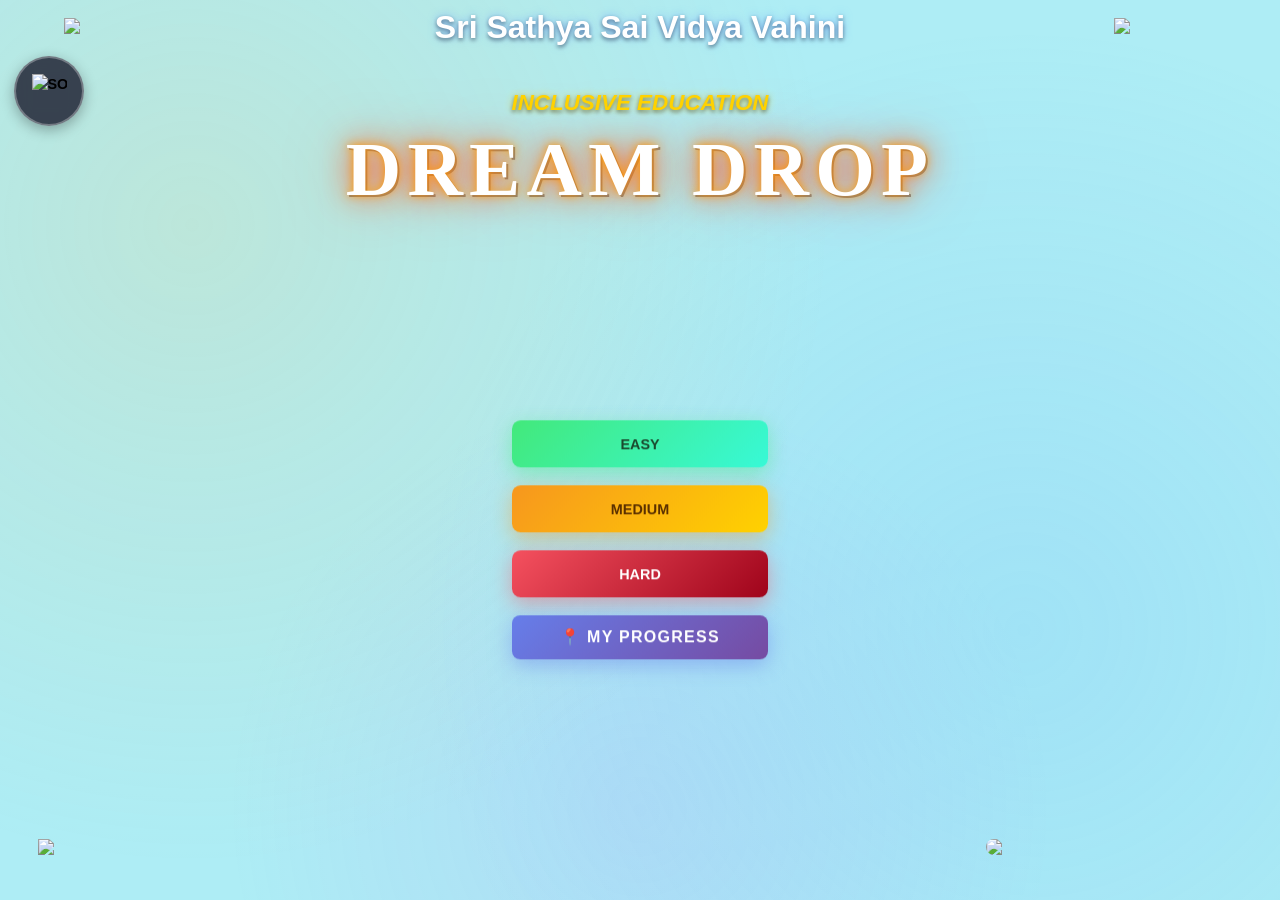
==== commit 3247ca08: "Implement mute button hover hint behavior Added mute button hover behavior to show and hide hint." ====
--- a/home.html
+++ b/home.html
@@ -254,6 +254,23 @@
     })();
   </script>
   <!-- progress.js is now embedded inside scriptt.js -->
+
+  <!-- Mute hint hover behavior -->
+  <script>
+    (function() {
+      var muteBtn = document.getElementById('global-mute-btn');
+      var muteHint = document.getElementById('mute-hint');
+      if (!muteBtn || !muteHint) return;
+      
+      muteBtn.addEventListener('mouseenter', function() {
+        muteHint.classList.add('show-hint');
+      });
+      
+      muteBtn.addEventListener('mouseleave', function() {
+        muteHint.classList.remove('show-hint');
+      });
+    })();
+  </script>
 </body>
 
-</html>+</html>
--- a/stylee.css
+++ b/stylee.css
@@ -1251,7 +1251,8 @@
 #global-mute-btn{position:fixed;top:56px;left:14px;z-index:100002;width:70px;height:70px;border-radius:50%;border:2px solid rgba(255,255,255,0.3);background:rgba(12,10,30,0.75);backdrop-filter:blur(10px);display:flex;align-items:center;justify-content:center;cursor:pointer;box-shadow:0 4px 14px rgba(0,0,0,0.3);padding:0;}
 #global-mute-btn img{width:35px;height:35px;}
 #global-mute-btn.gm-muted{background:rgba(220,55,55,0.28);border-color:rgba(220,55,55,0.5);}
-#mute-hint{position:fixed;top:118px;left:14px;max-width:150px;font-size:0.68rem;line-height:1.25;color:#fff;font-weight:600;background:rgba(12,10,30,0.7);padding:5px 8px;border-radius:8px;z-index:100002;backdrop-filter:blur(6px);}
+#mute-hint{position:fixed;top:118px;left:14px;max-width:150px;font-size:0.68rem;line-height:1.25;color:#fff;font-weight:600;background:rgba(12,10,30,0.7);padding:5px 8px;border-radius:8px;z-index:100002;backdrop-filter:blur(6px);opacity:0;transition:opacity 0.3s ease;pointer-events:none;}
+#global-mute-btn:hover ~ #mute-hint{opacity:1;}
 body.game-active #mute-hint{display:none;}
 #mute-hint.gm-hidden{display:none;}
 body.game-active #global-mute-btn{display:none;} /* in-level taskbar's mute button takes over */
@@ -1299,4 +1300,4 @@
 #prem.mascot-idle{animation:mascot-idle 3s ease-in-out infinite;}
 #shanti.mascot-idle{animation:mascot-idle 3s ease-in-out infinite;}
 #prem.mascot-entrance{animation:mascot-entrance-l 0.8s cubic-bezier(0.175,0.885,0.32,1.275) forwards;}
-#shanti.mascot-entrance{animation:mascot-entrance-r 0.8s cubic-bezier(0.175,0.885,0.32,1.275) forwards;}+#shanti.mascot-entrance{animation:mascot-entrance-r 0.8s cubic-bezier(0.175,0.885,0.32,1.275) forwards;}
